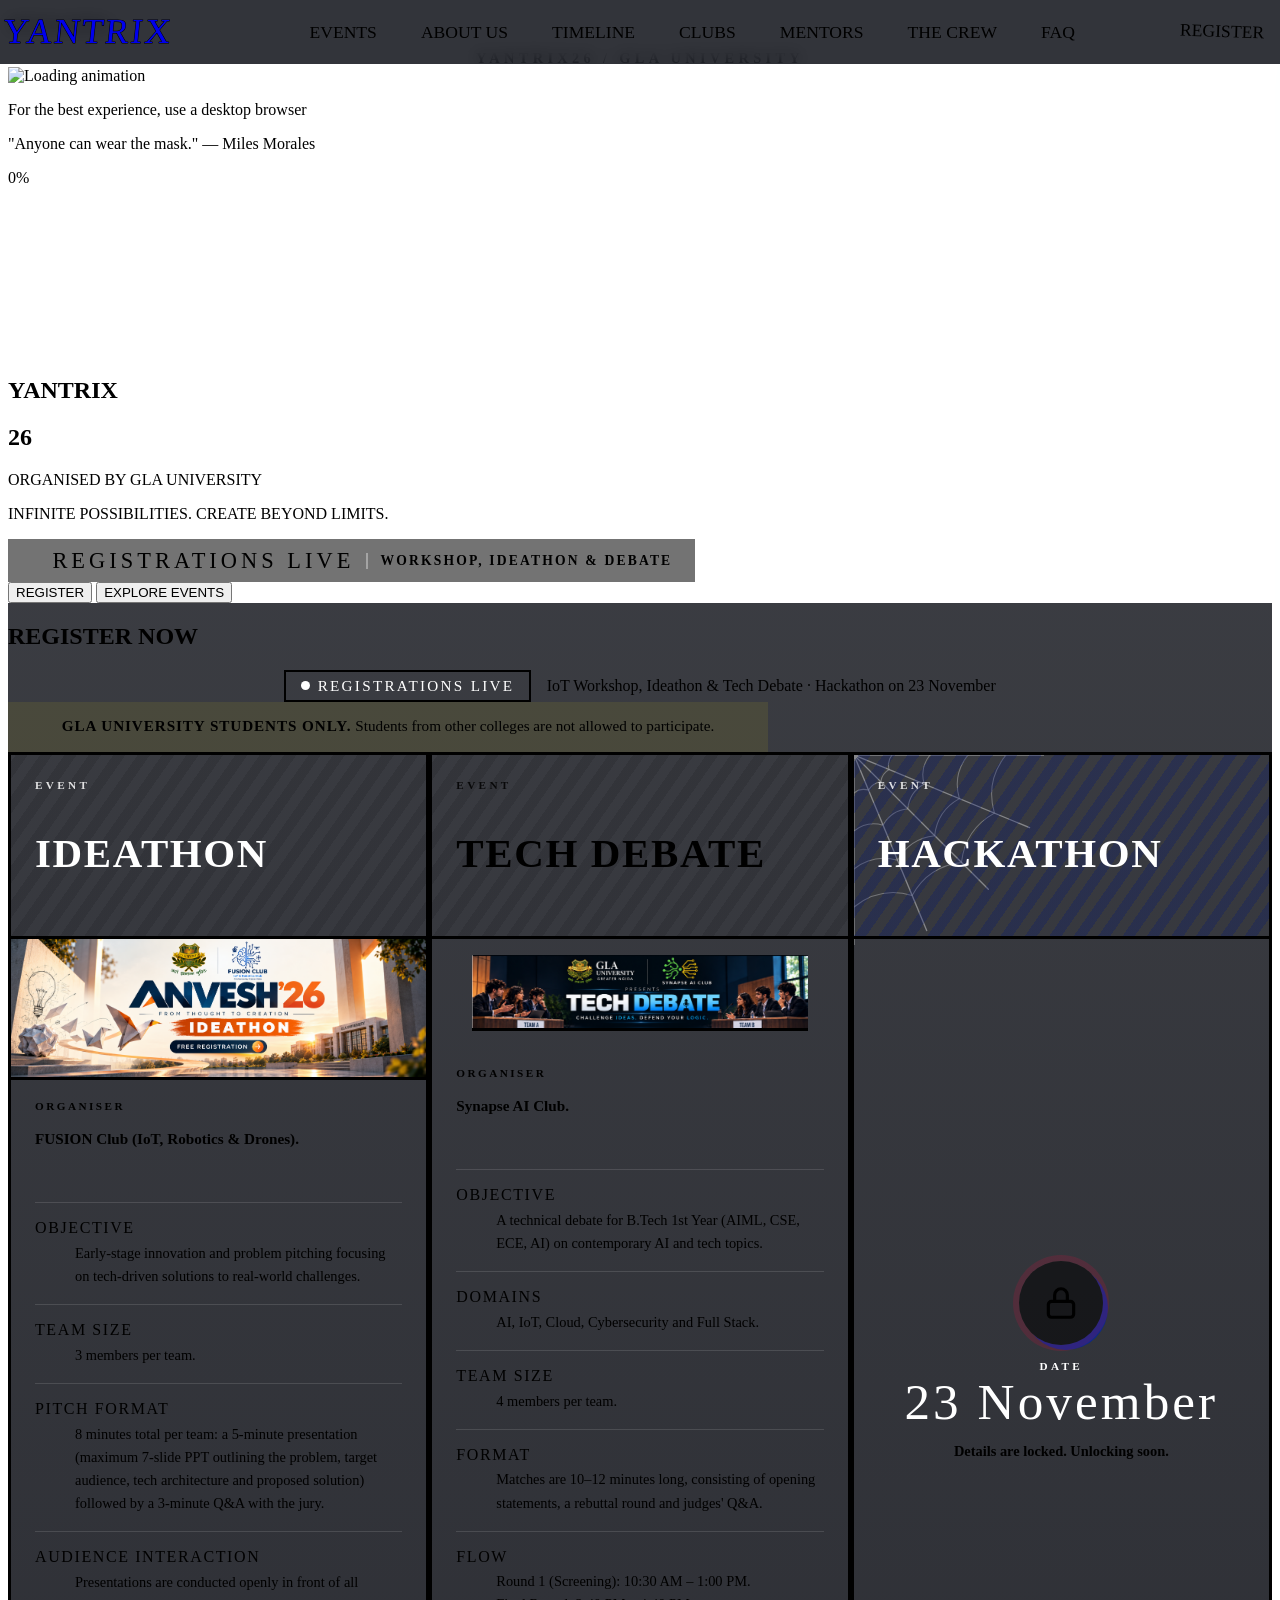
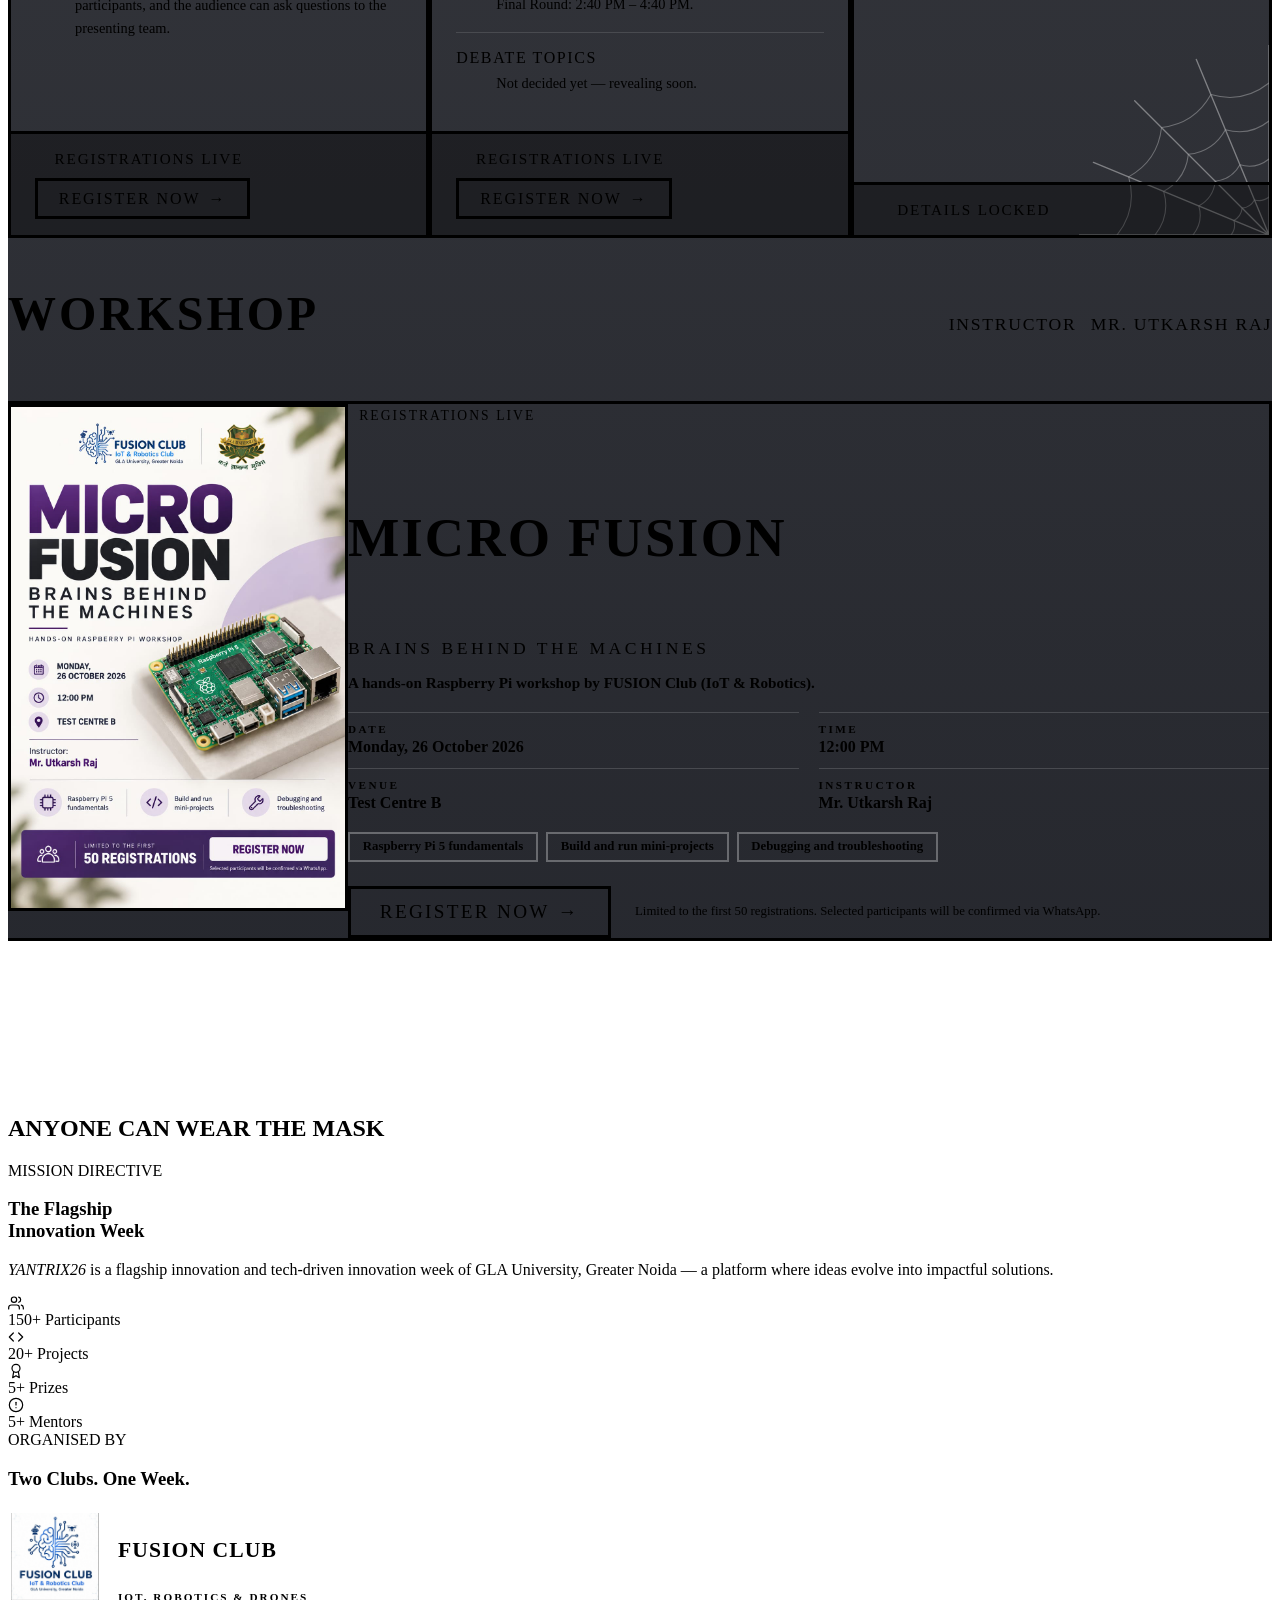
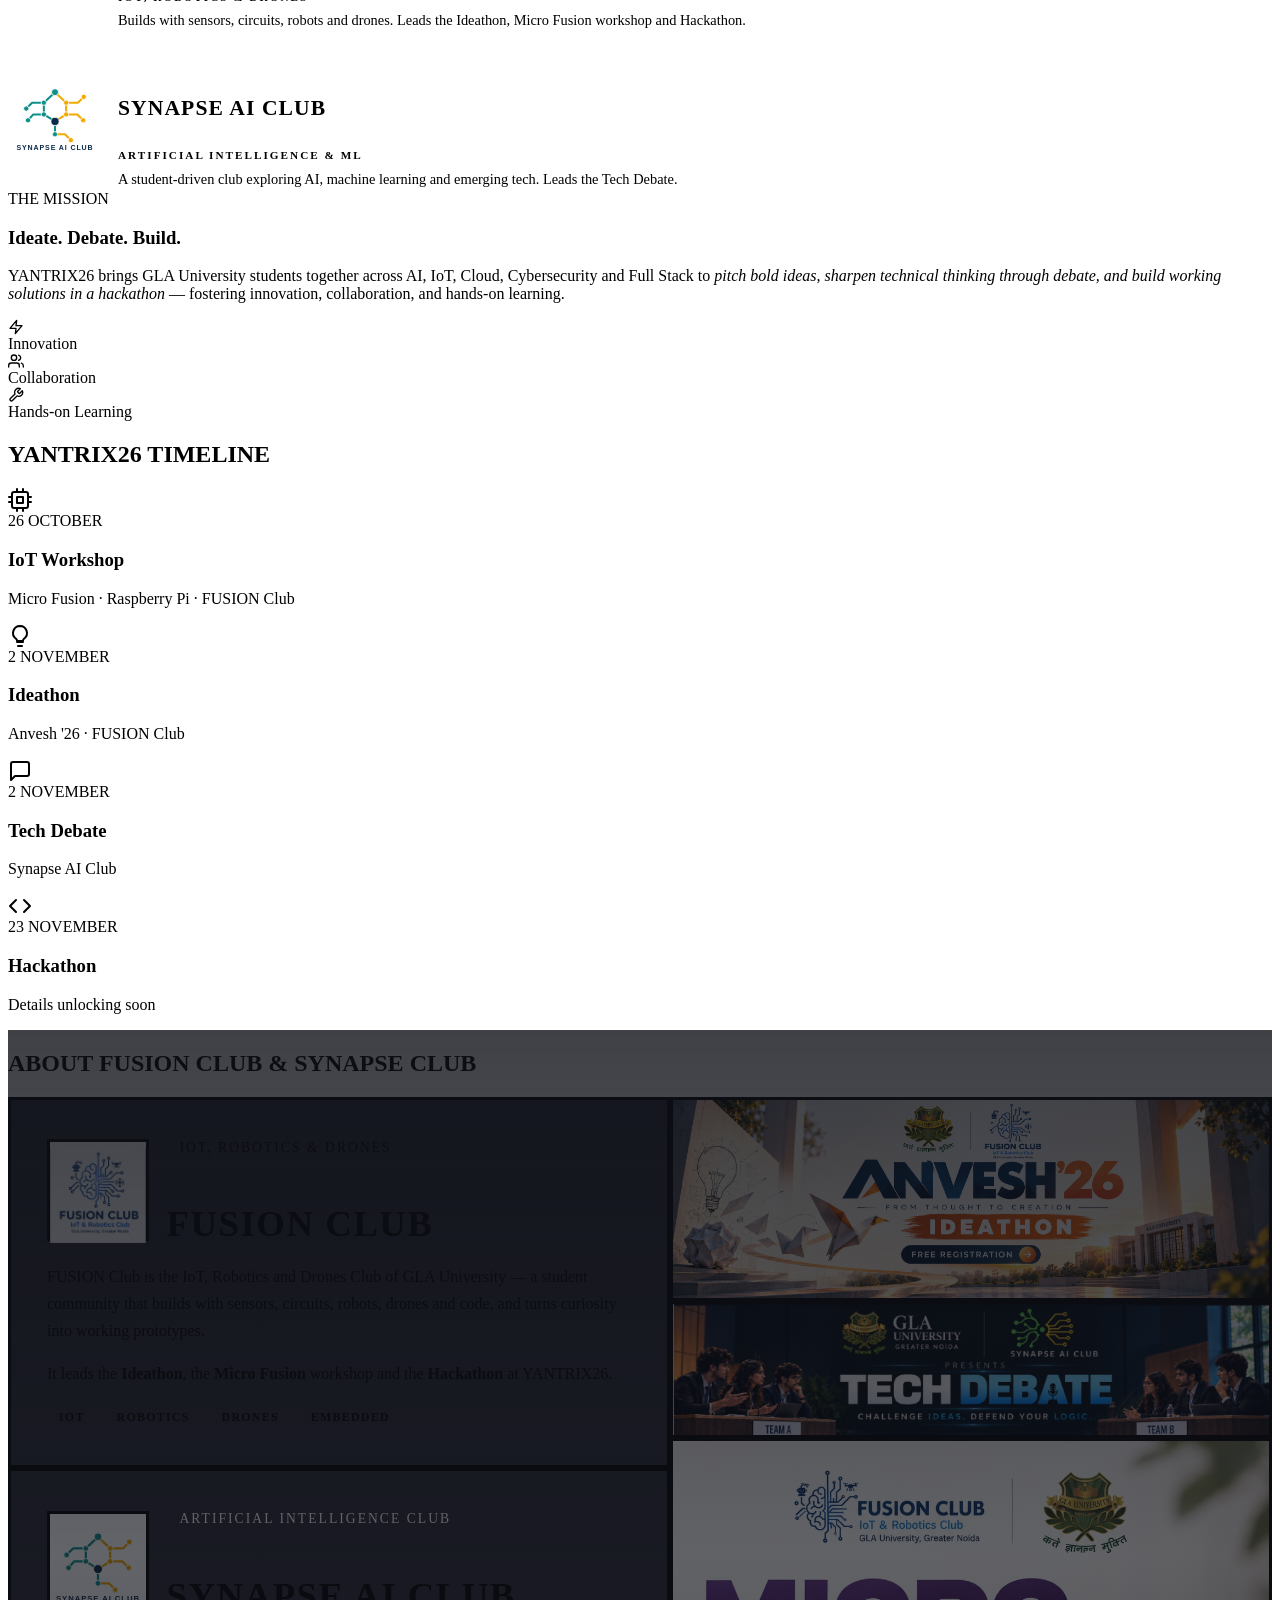
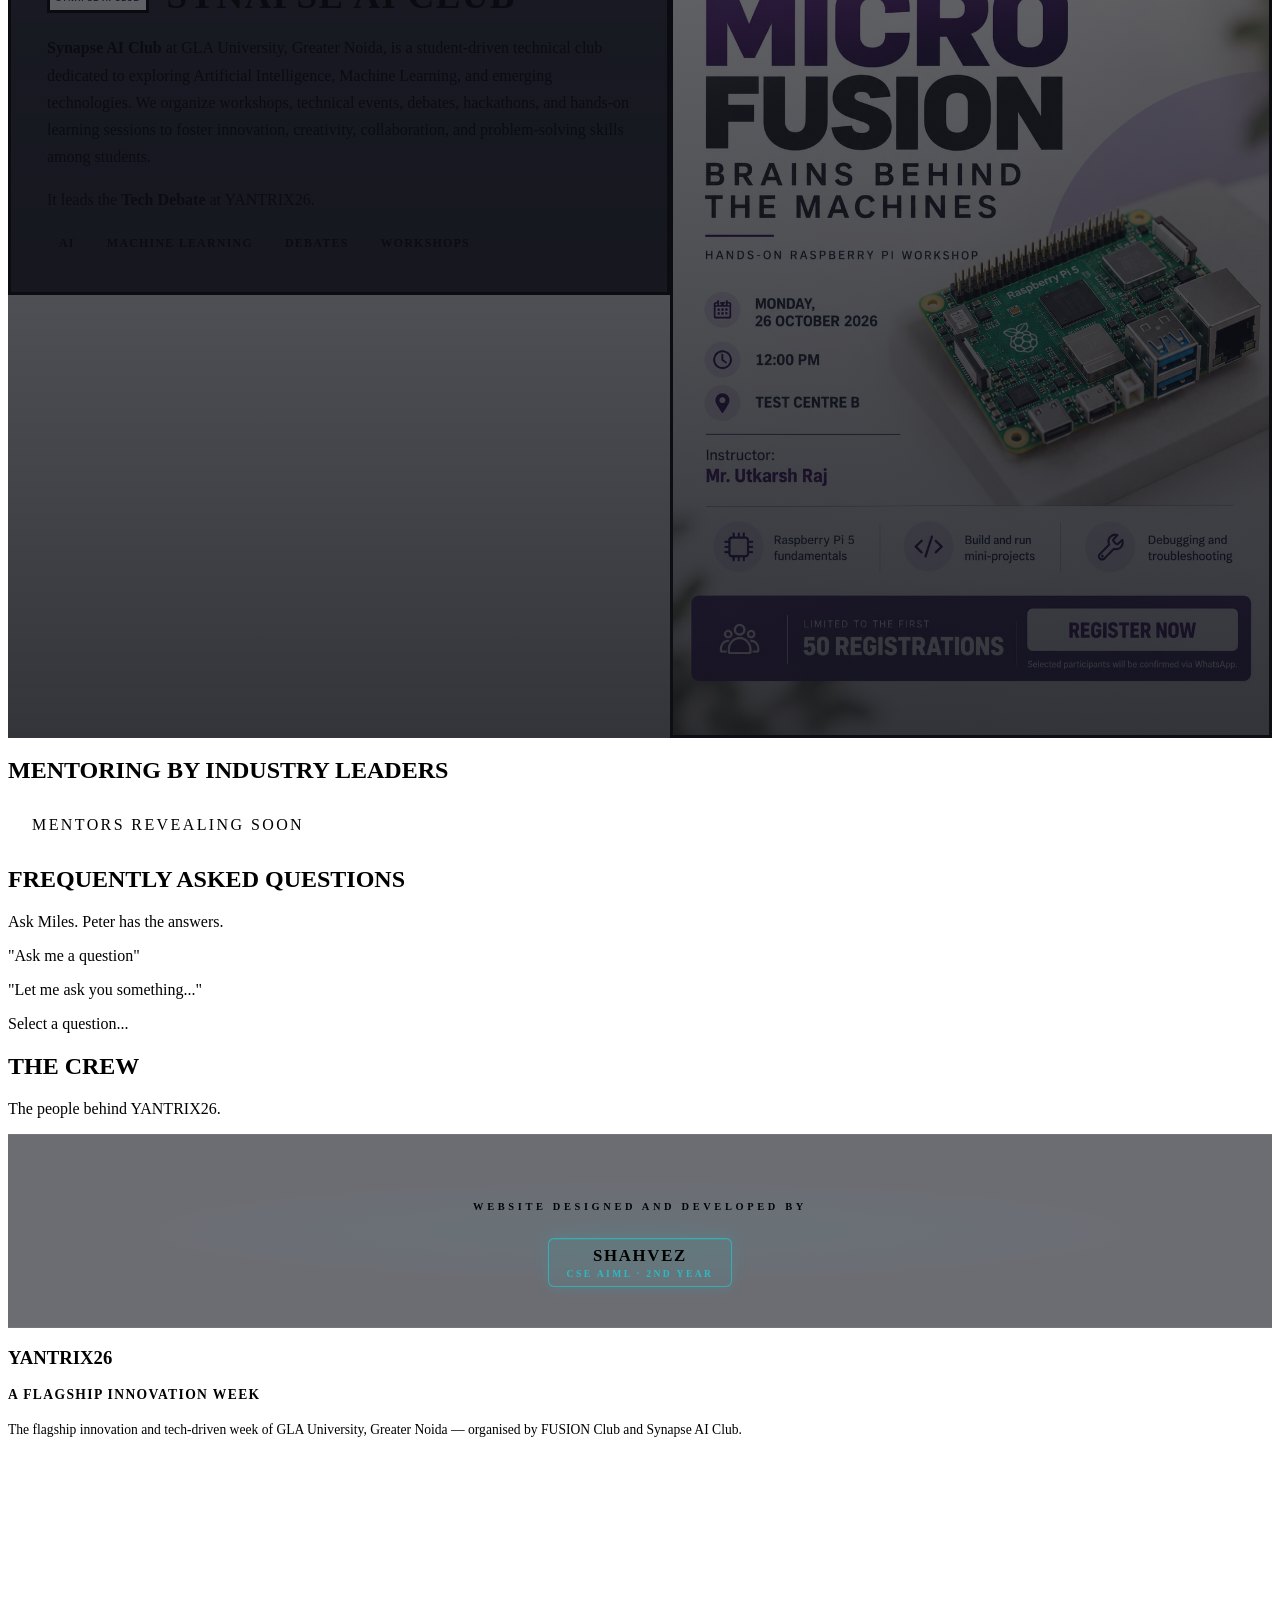
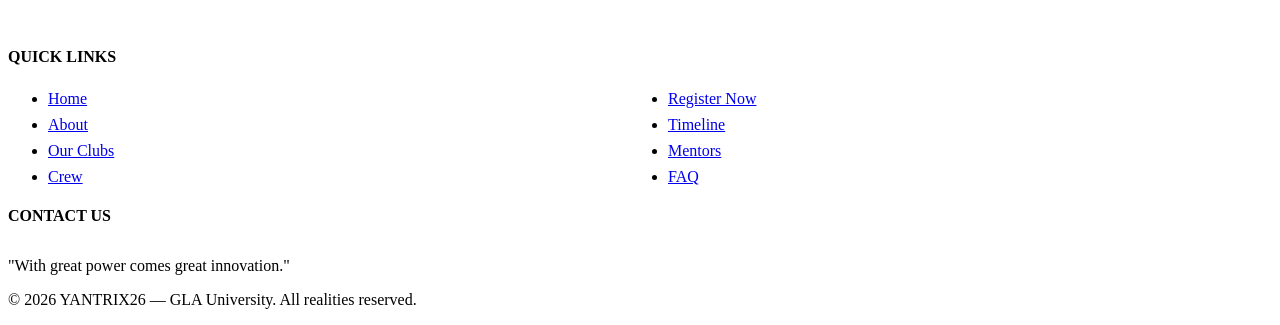
==== index.html @ be10bc06 "Move Register Now section above About and reorder nav links" ====
<!DOCTYPE html>
<html lang="en" class="bg-background">

<head>
  <meta charset="UTF-8" />
  <meta name="viewport" content="width=device-width, initial-scale=1.0" />
  <meta name="theme-color" content="#0f1118" />
  <title>YANTRIX26 | Flagship Innovation Week at GLA University</title>
  <link rel="icon" href="assets/Logo/yantrix26-logo.svg" type="image/svg+xml" />
  <link rel="alternate icon" href="./favicon.ico" type="image/x-icon" />
  <meta name="description"
    content="YANTRIX26 is the flagship innovation and tech-driven week of GLA University, Greater Noida, featuring the IoT Workshop, Ideathon, Tech Debate and Hackathon. Open to GLA University students. Organised by FUSION Club and Synapse AI Club." />
  <meta name="keywords"
    content="YANTRIX26, YANTRIX, GLA University, Greater Noida, Ideathon, Tech Debate, Hackathon, Micro Fusion Workshop, FUSION Club, Synapse AI Club" />
  <meta name="author" content="FUSION Club and Synapse AI Club, GLA University" />

  <meta property="og:title" content="YANTRIX26 | Flagship Innovation Week at GLA University" />
  <meta property="og:description"
    content="IoT Workshop, Ideathon, Tech Debate and Hackathon. Organised by GLA University, Greater Noida. Registrations are live." />
  <meta property="og:type" content="website" />
  <meta name="twitter:card" content="summary" />
  <meta name="twitter:title" content="YANTRIX26 | GLA University" />
  <meta name="twitter:description"
    content="Ideathon, Tech Debate, Micro Fusion workshop and Hackathon. Organised by GLA University, Greater Noida." />

  <link rel="preconnect" href="https://fonts.googleapis.com" />
  <link rel="preconnect" href="https://fonts.gstatic.com" crossorigin />
  <link
    href="https://fonts.googleapis.com/css2?family=Anton&family=Bangers&family=Montserrat:ital,wght@0,400;0,600;0,800;1,400;1,800&display=swap"
    rel="stylesheet" />

  <link rel="stylesheet" href="css/base.css" />
  <link rel="stylesheet" href="css/nav.css" />
  <link rel="stylesheet" href="css/hero.css" />
  <link rel="stylesheet" href="css/about.css" />
  <link rel="stylesheet" href="css/timeline.css" />
  <link rel="stylesheet" href="css/synapse.css" />
  <link rel="stylesheet" href="css/events.css" />
  <link rel="stylesheet" href="css/team.css" />
  <link rel="stylesheet" href="css/sponsorship.css" />
  <link rel="stylesheet" href="css/faq.css" />
  <link rel="stylesheet" href="css/footer.css" />
  <link rel="stylesheet" href="css/loading.css" />
  <link rel="stylesheet" href="css/techweek.css" />

  <link rel="stylesheet" href="https://cdn.jsdelivr.net/npm/swiper@11/swiper-bundle.min.css" />
  <script src="https://cdn.jsdelivr.net/npm/gsap@3.12.7/dist/gsap.min.js"></script>
  <script src="https://cdn.jsdelivr.net/npm/gsap@3.12.7/dist/ScrollTrigger.min.js"></script>
  <script src="https://cdn.jsdelivr.net/npm/lenis@1.1.18/dist/lenis.min.js"></script>
  <script src="https://cdn.jsdelivr.net/npm/swiper@11/swiper-bundle.min.js"></script>
</head>

<body>

  <!-- LOADING SCREEN — Spider-Man frame animation synced to load % -->
  <div id="loading-screen" class="loading-screen">
    <p class="loading__title">INITIALIZING<span class="loading__dots">...</span></p>
    <p class="loading__brand">YANTRIX26 <span aria-hidden="true">/</span> GLA UNIVERSITY</p>
    <div class="loading__frame-wrapper">
      <img id="loading-frame" class="loading__frame" src="assets/page_loading/frame_00_delay-0.033s.webp"
        alt="Loading animation" />
    </div>
    <div class="loading__bottom">
      <p class="loading__tip">For the best experience, use a desktop browser</p>
      <p class="loading__quote">"Anyone can wear the mask." — Miles Morales</p>
      <div class="loading__progress-track">
        <div class="loading__progress-bar" id="loading-bar"></div>
      </div>
      <p class="loading__percent" id="loading-percent">0%</p>
    </div>
  </div>

  <div class="halftone-overlay" aria-hidden="true"></div>

  <!-- Navigation Bar -->
  <nav class="comic-nav">
    <div class="nav__container">
      <a href="#hero" class="nav__logo" aria-label="YANTRIX26 Home">
        <span class="nav__wordmark" aria-hidden="true"><span class="nav__wordmark-main">YANTRIX</span></span>
      </a>
      <ul class="nav__links">
<li><a href="#events" class="nav__link">Events</a></li>
          <li><a href="#about" class="nav__link">About Us</a></li>
          <li><a href="#timeline" class="nav__link">Timeline</a></li>
        <li><a href="#synapse" class="nav__link">Clubs</a></li>
        <li><a href="#mentors" class="nav__link">Mentors</a></li>
        <li><a href="#team" class="nav__link">The Crew</a></li>
        <li><a href="#faq" class="nav__link">FAQ</a></li>
      </ul>
      <a href="#events" class="btn btn--nav text-yellow">REGISTER</a>
      <button class="nav__hamburger" id="nav-hamburger" aria-label="Toggle menu" aria-expanded="false"
        aria-controls="nav-drawer">
        <span></span>
        <span></span>
        <span></span>
      </button>
    </div>
  </nav>

  <div class="nav__drawer" id="nav-drawer" role="dialog" aria-label="Navigation menu">
<a href="#events" class="nav__drawer-link">Events</a>
      <a href="#about" class="nav__drawer-link">About Us</a>
      <a href="#timeline" class="nav__drawer-link">Timeline</a>
    <a href="#synapse" class="nav__drawer-link">Clubs</a>
    <a href="#mentors" class="nav__drawer-link">Mentors</a>
    <a href="#team" class="nav__drawer-link">The Crew</a>
    <a href="#faq" class="nav__drawer-link">FAQ</a>
    <a href="#events" class="btn btn--nav text-yellow">REGISTER</a>
  </div>
  <div class="nav__overlay" id="nav-overlay" aria-hidden="true"></div>

  <main id="main-content">

    <!-- SECTION 1 — HERO -->
    <section id="hero" class="section section--hero" aria-label="Hero">
      <video autoplay muted loop playsinline class="hero__video-bg" aria-hidden="true">
        <source src="assets/home_page_vid.mp4" type="video/mp4">
      </video>

      <div class="comic-frame top-left"></div>
      <div class="comic-frame top-right"></div>
      <div class="comic-frame bottom-left"></div>
      <div class="comic-frame bottom-right"></div>

      <div class="hero__content">
        <div class="title-wrapper">
          <h1 class="hero__title glitch" data-text="YANTRIX" aria-label="YANTRIX26">YANTRIX</h1>
          <h2 class="hero__title-sub glitch-cyan" data-text="26" aria-hidden="true">26</h2>
        </div>

        <div class="hero__badge">
          <p>ORGANISED BY GLA UNIVERSITY</p>
        </div>

        <p class="hero__subtitle">INFINITE POSSIBILITIES. CREATE BEYOND LIMITS.</p>

        <div class="hero__reveal" aria-label="Registrations are live for the Ideathon, Tech Debate and workshop">
          <span class="hero__reveal-dot" aria-hidden="true"></span>
          <span class="hero__reveal-text">REGISTRATIONS LIVE</span>
          <span class="hero__reveal-sub">Workshop, Ideathon &amp; Debate</span>
        </div>

        <div class="hero__buttons">
          <button id="cta-launch" class="btn btn--comic" type="button">
            <span class="btn__text">REGISTER</span>
            <span class="btn__shadow" aria-hidden="true"></span>
          </button>
          <button id="cta-events" class="btn btn--comic btn--comic-cyan" type="button">
            <span class="btn__text">EXPLORE EVENTS</span>
            <span class="btn__shadow" aria-hidden="true"></span>
          </button>
        </div>
      </div>
      <div id="portal-flash" class="portal-flash" aria-hidden="true"></div>
    </section>

    <!-- SECTION 5 — REGISTER NOW -->
    <section id="events" class="section section--events" aria-label="Register now">
      <div class="container relative z-10">
        <h2 class="section__heading comic-heading">REGISTER NOW</h2>
        <p class="section__sub section__sub--live"><span class="live-pill"><i aria-hidden="true"></i>Registrations live</span>
          IoT Workshop, Ideathon &amp; Tech Debate &middot; Hackathon on 23 November</p>

        <p class="events__eligibility" role="note">
          <strong>GLA University students only.</strong> Students from other colleges are not allowed to participate.
        </p>

        <div class="events__grid">

          <!-- IDEATHON -->
          <article class="event-card event-card--red" id="event-ideathon" aria-labelledby="ideathon-title">
            <header class="event-card__head">
              <span class="event-card__kicker">EVENT</span>
              <h3 class="event-card__title" id="ideathon-title">Ideathon</h3>
            </header>
            <a class="event-card__banner" href="https://unstop.com/o/q9eIzbA?lb=NBrXV5qW&amp;utm_medium=Share&amp;utm_source=competitions&amp;utm_campaign=Avirasac80383"
              target="_blank" rel="noopener noreferrer" aria-label="Register for the Ideathon on Unstop (opens in a new tab)">
              <img src="assets/events/anvesh-ideathon-banner.png"
                alt="Anvesh '26 Ideathon - From Thought to Creation. Free registration."
                width="2171" height="724" loading="lazy" />
            </a>
            <div class="event-card__clubs">
              <span class="event-card__label">Organiser</span>
              <p>FUSION Club (IoT, Robotics &amp; Drones).</p>
            </div>
            <dl class="event-card__details">
              <div>
                <dt>Objective</dt>
                <dd>Early-stage innovation and problem pitching focusing on tech-driven solutions to real-world
                  challenges.</dd>
              </div>
              <div>
                <dt>Team Size</dt>
                <dd>3 members per team.</dd>
              </div>
              <div>
                <dt>Pitch Format</dt>
                <dd>8 minutes total per team: a 5-minute presentation (maximum 7-slide PPT outlining the problem,
                  target audience, tech architecture and proposed solution) followed by a 3-minute Q&amp;A with the
                  jury.</dd>
              </div>
              <div>
                <dt>Audience Interaction</dt>
                <dd>Presentations are conducted openly in front of all participants, and the audience can ask
                  questions to the presenting team.</dd>
              </div>
            </dl>
            <div class="event-card__status event-card__status--live">
              <p class="event-card__live"><span aria-hidden="true"></span>Registrations live</p>
              <a class="live-btn" href="https://unstop.com/o/q9eIzbA?lb=NBrXV5qW&amp;utm_medium=Share&amp;utm_source=competitions&amp;utm_campaign=Avirasac80383"
                target="_blank" rel="noopener noreferrer">Register now<span class="sr-only"> for the Ideathon (opens in a new tab)</span></a>
            </div>
          </article>

          <!-- TECH DEBATE -->
          <article class="event-card event-card--cyan" id="event-debate" aria-labelledby="debate-title">
            <header class="event-card__head">
              <span class="event-card__kicker">EVENT</span>
              <h3 class="event-card__title" id="debate-title">Tech Debate</h3>
            </header>
            <figure class="event-card__banner">
              <img src="assets/events/tech-debate-banner.png"
                alt="Tech Debate - GLA University and Synapse AI Club present Tech Debate. Challenge ideas. Defend your logic."
                width="800" height="175" loading="lazy" />
            </figure>
            <div class="event-card__clubs">
              <span class="event-card__label">Organiser</span>
              <p>Synapse AI Club.</p>
            </div>
            <dl class="event-card__details">
              <div>
                <dt>Objective</dt>
                <dd>A technical debate for B.Tech 1st Year (AIML, CSE, ECE, AI) on contemporary AI and tech topics.
                </dd>
              </div>
              <div>
                <dt>Domains</dt>
                <dd>AI, IoT, Cloud, Cybersecurity and Full Stack.</dd>
              </div>
              <div>
                <dt>Team Size</dt>
                <dd>4 members per team.</dd>
              </div>
              <div>
                <dt>Format</dt>
                <dd>Matches are 10&ndash;12 minutes long, consisting of opening statements, a rebuttal round and
                  judges&apos; Q&amp;A.</dd>
              </div>
              <div>
                <dt>Flow</dt>
                <dd>Round 1 (Screening): 10:30 AM &ndash; 1:00 PM.<br>Final Round: 2:40 PM &ndash; 4:40 PM.</dd>
              </div>
              <div>
                <dt>Debate Topics</dt>
                <dd>Not decided yet &mdash; revealing soon.</dd>
              </div>
            </dl>
            <div class="event-card__status event-card__status--live">
              <p class="event-card__live"><span aria-hidden="true"></span>Registrations live</p>
              <a class="live-btn" href="https://docs.google.com/forms/d/e/1FAIpQLScYqRDUQDGexgE9PbyR0ydAg2oSVjIO_0TfrU9sff_9tsLsTA/viewform?usp=publish-editor"
                target="_blank" rel="noopener noreferrer">Register now<span class="sr-only"> for the Tech Debate (opens in a new tab)</span></a>
            </div>
          </article>

          <!-- HACKATHON (details locked) -->
          <article class="event-card event-card--web event-card--locked" id="event-hackathon"
            aria-labelledby="hackathon-title">
            <span class="event-card__web event-card__web--tl" aria-hidden="true"></span>
            <span class="event-card__web event-card__web--br" aria-hidden="true"></span>
            <header class="event-card__head">
              <span class="event-card__kicker">EVENT</span>
              <h3 class="event-card__title" id="hackathon-title">Hackathon</h3>
            </header>
            <div class="event-card__locked">
              <span class="event-card__lock" aria-hidden="true">
                <svg viewBox="0 0 24 24" fill="none" stroke="currentColor" stroke-width="2" stroke-linecap="round"
                  stroke-linejoin="round">
                  <rect x="4" y="11" width="16" height="10" rx="2" />
                  <path d="M8 11V7a4 4 0 0 1 8 0v4" />
                </svg>
              </span>
              <p class="event-card__date"><span>Date</span>23 November</p>
              <p class="event-card__locked-note">Details are locked. Unlocking soon.</p>
            </div>
            <p class="event-card__status"><span aria-hidden="true"></span>Details locked</p>
          </article>

        </div>

        <!-- WORKSHOPS -->
        <div class="workshops" aria-labelledby="workshops-title">
          <div class="workshops__head">
            <h3 class="workshops__title" id="workshops-title">Workshop</h3>
            <p class="workshops__speaker"><span>Instructor</span> Mr. Utkarsh Raj</p>
          </div>
          <article class="workshop-feature" id="event-workshop" aria-label="Micro Fusion workshop">
            <a class="workshop-feature__poster" href="https://forms.gle/wdVzFPLkJidxu8dv6" target="_blank"
              rel="noopener noreferrer" aria-label="Register for the Micro Fusion workshop (opens in a new tab)">
              <img src="assets/events/micro-fusion-workshop.jpeg"
                alt="Micro Fusion workshop poster - Brains Behind The Machines. Hands-on Raspberry Pi workshop, Monday 26 October 2026, 12:00 PM, Test Centre B."
                width="1024" height="1536" loading="lazy" />
            </a>
            <div class="workshop-feature__body">
              <span class="workshop-card__kicker">Registrations live</span>
              <h4 class="workshop-feature__title">Micro Fusion</h4>
              <p class="workshop-feature__tag">Brains Behind The Machines</p>
              <p class="workshop-card__clubs">A hands-on Raspberry Pi workshop by FUSION Club (IoT &amp; Robotics).</p>
              <dl class="workshop-feature__facts">
                <div><dt>Date</dt><dd>Monday, 26 October 2026</dd></div>
                <div><dt>Time</dt><dd>12:00 PM</dd></div>
                <div><dt>Venue</dt><dd>Test Centre B</dd></div>
                <div><dt>Instructor</dt><dd>Mr. Utkarsh Raj</dd></div>
              </dl>
              <ul class="workshop-feature__learn" aria-label="What you will learn">
                <li>Raspberry Pi 5 fundamentals</li>
                <li>Build and run mini-projects</li>
                <li>Debugging and troubleshooting</li>
              </ul>
              <div class="workshop-feature__cta">
                <a class="live-btn live-btn--lg" href="https://forms.gle/wdVzFPLkJidxu8dv6" target="_blank"
                  rel="noopener noreferrer">Register now<span class="sr-only"> for the Micro Fusion workshop (opens in a new tab)</span></a>
                <p class="workshop-feature__note">Limited to the first 50 registrations. Selected participants will be
                  confirmed via WhatsApp.</p>
              </div>
            </div>
          </article>
        </div>
      </div>
    </section>

    <!-- SECTION 2 ��� ABOUT / BRIEFING -->
    <section id="about" class="section section--about" aria-label="About YANTRIX26">

      <canvas id="about-cinematic-canvas" aria-hidden="true"></canvas>

      <div class="about__sticky-content">
        <div class="container relative z-10">
          <h2 class="section__heading comic-heading">ANYONE CAN WEAR THE MASK</h2>

          <div class="about__grid">

            <!-- PANEL 1 — Flagship intro -->
            <article class="about-panel about-panel--lead" aria-label="What is YANTRIX26">
              <div class="about-panel__accent-line" aria-hidden="true"></div>
              <span class="about-panel__tag">MISSION DIRECTIVE</span>
              <h3 class="about-panel__title">The Flagship<br>Innovation Week</h3>
              <p class="about-panel__body">
                <em class="about-em">YANTRIX26</em> is a flagship innovation and tech-driven innovation week of GLA
                University, Greater Noida &mdash; a platform where ideas evolve into impactful solutions.
              </p>
              <div class="about-metrics">
                <div class="about-metric about-metric--cyan">
                  <span class="about-metric__icon" aria-hidden="true">
                    <svg viewBox="0 0 24 24" fill="none" stroke="currentColor" stroke-width="1.8" stroke-linecap="round"
                      stroke-linejoin="round">
                      <path d="M17 21v-2a4 4 0 0 0-4-4H5a4 4 0 0 0-4 4v2" />
                      <circle cx="9" cy="7" r="4" />
                      <path d="M23 21v-2a4 4 0 0 0-3-3.87" />
                      <path d="M16 3.13a4 4 0 0 1 0 7.75" />
                    </svg>
                  </span>
                  <div class="about-metric__body">
                    <span class="about-metric__value" data-count="150" data-suffix="+">150+</span>
                    <span class="about-metric__lbl">Participants</span>
                  </div>
                </div>
                <div class="about-metric about-metric--magenta">
                  <span class="about-metric__icon" aria-hidden="true">
                    <svg viewBox="0 0 24 24" fill="none" stroke="currentColor" stroke-width="1.8" stroke-linecap="round"
                      stroke-linejoin="round">
                      <polyline points="16 18 22 12 16 6" />
                      <polyline points="8 6 2 12 8 18" />
                    </svg>
                  </span>
                  <div class="about-metric__body">
                    <span class="about-metric__value" data-count="20" data-suffix="+">20+</span>
                    <span class="about-metric__lbl">Projects</span>
                  </div>
                </div>
                <div class="about-metric about-metric--cyan">
                  <span class="about-metric__icon" aria-hidden="true">
                    <svg viewBox="0 0 24 24" fill="none" stroke="currentColor" stroke-width="1.8" stroke-linecap="round"
                      stroke-linejoin="round">
                      <circle cx="12" cy="8" r="6" />
                      <path d="M15.477 12.89 17 22l-5-3-5 3 1.523-9.11" />
                    </svg>
                  </span>
                  <div class="about-metric__body">
                    <span class="about-metric__value" data-count="5" data-suffix="+">5+</span>
                    <span class="about-metric__lbl">Prizes</span>
                  </div>
                </div>
                <div class="about-metric about-metric--magenta">
                  <span class="about-metric__icon" aria-hidden="true">
                    <svg viewBox="0 0 24 24" fill="none" stroke="currentColor" stroke-width="1.8" stroke-linecap="round"
                      stroke-linejoin="round">
                      <circle cx="12" cy="12" r="10" />
                      <line x1="12" y1="8" x2="12" y2="12" />
                      <line x1="12" y1="16" x2="12.01" y2="16" />
                    </svg>
                  </span>
                  <div class="about-metric__body">
                    <span class="about-metric__value" data-count="5" data-suffix="+">5+</span>
                    <span class="about-metric__lbl">Mentors</span>
                  </div>
                </div>
              </div>
            </article>

            <!-- PANEL 2 — Organiser + logo slot -->
            <article class="about-panel about-panel--orgs" aria-label="Organising club">
              <div class="about-panel__accent-line" aria-hidden="true"></div>
              <span class="about-panel__tag">ORGANISED BY</span>
              <h3 class="about-panel__title">Two Clubs. One Week.</h3>
              <ul class="about-orgs">
                <li class="about-org">
                  <span class="about-logo-slot about-logo-slot--sm">
                    <img src="assets/events/fusion-club-logo.jpeg" alt="FUSION Club logo"
                      class="about-logo-slot__img" width="807" height="798" />
                  </span>
                  <div class="about-org__text">
                    <h4 class="about-org__name">FUSION Club</h4>
                    <p class="about-org__role">IoT, Robotics &amp; Drones</p>
                    <p class="about-org__desc">Builds with sensors, circuits, robots and drones. Leads the Ideathon,
                      Micro Fusion workshop and Hackathon.</p>
                  </div>
                </li>
                <li class="about-org about-org--ai">
                  <span class="about-logo-slot about-logo-slot--sm">
                    <img src="assets/events/synapse-club-logo.svg" alt="Synapse AI Club logo"
                      class="about-logo-slot__img" width="300" height="260" />
                  </span>
                  <div class="about-org__text">
                    <h4 class="about-org__name">Synapse AI Club</h4>
                    <p class="about-org__role">Artificial Intelligence &amp; ML</p>
                    <p class="about-org__desc">A student-driven club exploring AI, machine learning and emerging tech.
                      Leads the Tech Debate.</p>
                  </div>
                </li>
              </ul>
            </article>

            <!-- PANEL 3 — Mission -->
            <article class="about-panel about-panel--mission" aria-label="Event mission">
              <div class="about-panel__accent-line" aria-hidden="true"></div>
              <span class="about-panel__tag">THE MISSION</span>
              <div class="about-panel--mission__inner">
                <h3 class="about-panel__title">Ideate. Debate. Build.</h3>
                <p class="about-panel__body">
                  YANTRIX26 brings GLA University students together across AI, IoT, Cloud, Cybersecurity and Full Stack
                  to <em class="about-em">pitch bold ideas, sharpen technical thinking through debate, and build
                    working solutions in a hackathon</em> &mdash; fostering innovation, collaboration, and hands-on
                  learning.
                </p>
              </div>
              <div class="about-pillars">
                <div class="about-pillar">
                  <span class="about-pillar__icon" aria-hidden="true">
                    <svg viewBox="0 0 24 24" fill="none" stroke="currentColor" stroke-width="2" stroke-linecap="round"
                      stroke-linejoin="round">
                      <polygon points="13 2 3 14 12 14 11 22 21 10 12 10 13 2" />
                    </svg>
                  </span>
                  <span class="about-pillar__label">Innovation</span>
                </div>
                <div class="about-pillar">
                  <span class="about-pillar__icon" aria-hidden="true">
                    <svg viewBox="0 0 24 24" fill="none" stroke="currentColor" stroke-width="2" stroke-linecap="round"
                      stroke-linejoin="round">
                      <path d="M17 21v-2a4 4 0 0 0-4-4H5a4 4 0 0 0-4 4v2" />
                      <circle cx="9" cy="7" r="4" />
                      <path d="M23 21v-2a4 4 0 0 0-3-3.87" />
                      <path d="M16 3.13a4 4 0 0 1 0 7.75" />
                    </svg>
                  </span>
                  <span class="about-pillar__label">Collaboration</span>
                </div>
                <div class="about-pillar">
                  <span class="about-pillar__icon" aria-hidden="true">
                    <svg viewBox="0 0 24 24" fill="none" stroke="currentColor" stroke-width="2" stroke-linecap="round"
                      stroke-linejoin="round">
                      <path
                        d="M14.7 6.3a1 1 0 0 0 0 1.4l1.6 1.6a1 1 0 0 0 1.4 0l3.77-3.77a6 6 0 0 1-7.94 7.94l-6.91 6.91a2.12 2.12 0 0 1-3-3l6.91-6.91a6 6 0 0 1 7.94-7.94l-3.76 3.76z" />
                    </svg>
                  </span>
                  <span class="about-pillar__label">Hands-on Learning</span>
                </div>
              </div>
            </article>

          </div>
        </div>
      </div>

    </section>

    <!-- SECTION 3 — TIMELINE -->
    <section id="timeline" class="section section--timeline" aria-label="Event Timeline">
      <div class="container min-h-screen">
        <h2 class="section__heading comic-heading">YANTRIX26 TIMELINE</h2>
        <div class="timeline__track">

          <div class="timeline__web-glow" aria-hidden="true"></div>
          <div class="timeline__web-line" aria-hidden="true"></div>

          <div class="timeline__spider" aria-hidden="true">
            <div class="timeline__spider-legs"></div>
          </div>

          <div class="timeline__event">
            <div class="event__content">
              <span class="event__icon" aria-hidden="true">
                <svg viewBox="0 0 24 24" fill="none" stroke="currentColor" stroke-width="2" stroke-linecap="round"
                  stroke-linejoin="round"><rect x="4" y="4" width="16" height="16" rx="2" /><rect x="9" y="9" width="6" height="6" /><path d="M9 1v3M15 1v3M9 20v3M15 20v3M20 9h3M20 14h3M1 9h3M1 14h3" /></svg>
              </span>
              <span class="event__time text-cyan">26 OCTOBER</span>
              <h3 class="event__title">IoT Workshop</h3>
              <p class="event__meta">Micro Fusion &middot; Raspberry Pi &middot; FUSION Club</p>
            </div>
          </div>

          <div class="timeline__event">
            <div class="event__content">
              <span class="event__icon" aria-hidden="true">
                <svg viewBox="0 0 24 24" fill="none" stroke="currentColor" stroke-width="2" stroke-linecap="round"
                  stroke-linejoin="round"><path d="M9 18h6M10 22h4M12 2a7 7 0 0 0-4 12.7c.6.5 1 1.2 1 2V17h6v-.3c0-.8.4-1.5 1-2A7 7 0 0 0 12 2z" /></svg>
              </span>
              <span class="event__time text-magenta">2 NOVEMBER</span>
              <h3 class="event__title">Ideathon</h3>
              <p class="event__meta">Anvesh &apos;26 &middot; FUSION Club</p>
            </div>
          </div>

          <div class="timeline__event">
            <div class="event__content">
              <span class="event__icon" aria-hidden="true">
                <svg viewBox="0 0 24 24" fill="none" stroke="currentColor" stroke-width="2" stroke-linecap="round"
                  stroke-linejoin="round"><path d="M21 15a2 2 0 0 1-2 2H7l-4 4V5a2 2 0 0 1 2-2h14a2 2 0 0 1 2 2z" /></svg>
              </span>
              <span class="event__time text-yellow">2 NOVEMBER</span>
              <h3 class="event__title">Tech Debate</h3>
              <p class="event__meta">Synapse AI Club</p>
            </div>
          </div>

          <div class="timeline__event">
            <div class="event__content">
              <span class="event__icon" aria-hidden="true">
                <svg viewBox="0 0 24 24" fill="none" stroke="currentColor" stroke-width="2" stroke-linecap="round"
                  stroke-linejoin="round"><polyline points="16 18 22 12 16 6" /><polyline points="8 6 2 12 8 18" /></svg>
              </span>
              <span class="event__time text-red">23 NOVEMBER</span>
              <h3 class="event__title">Hackathon</h3>
              <p class="event__meta">Details unlocking soon</p>
            </div>
          </div>

        </div>
      </div>
    </section>

    <!-- SECTION 4 — ABOUT THE CLUBS -->
    <section id="synapse" class="section section--synapse" aria-label="About FUSION Club and Synapse AI Club">
      <div class="synapse__bg-overlay"></div>
      <div class="container relative z-10">
        <h2 class="section__heading comic-heading text-yellow"
          style="text-shadow: 2px 2px 0 var(--c-magenta), -2px -2px 0 var(--c-cyan);">ABOUT FUSION CLUB &amp; SYNAPSE CLUB</h2>

        <div class="synapse__layout">
          <div class="synapse__cards">
            <article class="synapse__card synapse__card--fusion" aria-labelledby="fusion-club-title">
              <div class="synapse__card-head">
                <span class="synapse__logo">
                  <img src="assets/events/fusion-club-logo.jpeg" alt="FUSION Club logo" width="807" height="798"
                    loading="lazy" />
                </span>
                <div>
                  <span class="synapse__tag">IOT, ROBOTICS &amp; DRONES</span>
                  <h3 class="synapse__title" id="fusion-club-title">FUSION Club</h3>
                </div>
              </div>
              <p class="synapse__body">
                FUSION Club is the IoT, Robotics and Drones Club of GLA University &mdash; a student community that
                builds with sensors, circuits, robots, drones and code, and turns curiosity into working prototypes.
              </p>
              <p class="synapse__body">
                It leads the <strong>Ideathon</strong>, the <strong>Micro Fusion</strong> workshop and the
                <strong>Hackathon</strong> at YANTRIX26.
              </p>
              <ul class="synapse__chips" aria-label="FUSION Club focus areas">
                <li>IoT</li><li>Robotics</li><li>Drones</li><li>Embedded</li>
              </ul>
            </article>

            <article class="synapse__card synapse__card--ai" aria-labelledby="synapse-club-title">
              <div class="synapse__card-head">
                <span class="synapse__logo">
                  <img src="assets/events/synapse-club-logo.svg" alt="Synapse AI Club logo" width="300" height="260"
                    loading="lazy" />
                </span>
                <div>
                  <span class="synapse__tag synapse__tag--magenta">ARTIFICIAL INTELLIGENCE CLUB</span>
                  <h3 class="synapse__title" id="synapse-club-title">Synapse AI Club</h3>
                </div>
              </div>
              <p class="synapse__body">
                <strong>Synapse AI Club</strong> at GLA University, Greater Noida, is a student-driven technical club
                dedicated to exploring Artificial Intelligence, Machine Learning, and emerging technologies. We organize
                workshops, technical events, debates, hackathons, and hands-on learning sessions to foster innovation,
                creativity, collaboration, and problem-solving skills among students.
              </p>
              <p class="synapse__body">
                It leads the <strong>Tech Debate</strong> at YANTRIX26.
              </p>
              <ul class="synapse__chips synapse__chips--magenta" aria-label="Synapse AI Club focus areas">
                <li>AI</li><li>Machine Learning</li><li>Debates</li><li>Workshops</li>
              </ul>
            </article>
          </div>

          <div class="synapse__slots" aria-label="Event posters">
            <figure class="synapse__slot synapse__slot--banner">
              <img src="assets/events/anvesh-ideathon-banner.png"
                alt="Anvesh '26 Ideathon banner - From Thought to Creation, organised by FUSION Club"
                class="synapse__img" width="2171" height="724" loading="lazy" />
            </figure>
            <figure class="synapse__slot synapse__slot--debate">
              <img src="assets/events/tech-debate-banner.png"
                alt="Tech Debate banner - GLA University and Synapse AI Club present Tech Debate"
                class="synapse__img" width="800" height="175" loading="lazy" />
            </figure>
            <figure class="synapse__slot synapse__slot--poster">
              <img src="assets/events/micro-fusion-workshop.jpeg"
                alt="Micro Fusion workshop poster - Brains Behind The Machines, Raspberry Pi workshop on 26 October 2026"
                class="synapse__img" width="1024" height="1536" loading="lazy" />
            </figure>
          </div>
        </div>
      </div>
    </section>

    <!-- SECTION 6 — MENTORS -->
    <section id="mentors" class="section section--sponsorship" aria-label="Mentors">
      <div class="container">
        <h2 class="section__heading comic-heading text-cyan">MENTORING BY INDUSTRY LEADERS</h2>
        <p class="section__sub">Mentors revealing soon</p>
      </div>
    </section>

    <!-- SECTION 7 — FAQ -->
    <section id="faq" class="section section--faq" aria-label="FAQ">
      <div class="container">
        <h2 class="section__heading comic-heading text-cyan">FREQUENTLY ASKED QUESTIONS</h2>
        <p class="section__sub">Ask Miles. Peter has the answers.</p>

        <div class="faq-comic-container">
          <!-- Left Side: Peter Parker's Answer Bubble -->
          <div class="speech-bubble speech-bubble--peter">
            <div class="speech-bubble__content">
              <p id="peter-answer-text" class="peter-answer">"Ask me a question"</p>
            </div>
          </div>

          <!-- Right Side: Miles Morales's Question Bubble -->
          <div class="speech-bubble speech-bubble--miles">
            <div class="speech-bubble__content">
              <p class="speech-bubble__default" id="miles-default-text">"Let me ask you something..."</p>
              <div class="faq-custom-select" id="faq-custom-select">
                <div class="faq-custom-select-trigger" id="faq-custom-select-trigger">Select a question...</div>
                <div class="faq-custom-select-options" id="faq-custom-select-options" data-lenis-prevent="true">
                  <!-- Options injected via JS -->
                </div>
              </div>
            </div>
          </div>
        </div>
      </div>
    </section>

    <!-- SECTION 8 — THE CREW -->
    <section id="team" class="section section--team" aria-label="The Crew">
      <div class="team__web-bg" aria-hidden="true"></div>

      <div class="container">
        <h2 class="section__heading comic-heading">THE CREW</h2>
        <p class="section__sub">The people behind YANTRIX26.</p>

        <div class="team__panel active" id="team-panel">
          <div class="team__grid" id="team-grid"></div>
        </div>
      </div>
    </section>

  </main>

  <!-- ═══════════════════════════════════════════════════════════
       TEAM CREDITS SECTION
  ═══════════════════════════════════════════════════════════ -->
  <style>
    /* ── Credits Section ── */
    .credits-section {
      padding: 3.5rem 0 2.5rem;
      border-top: 1px solid rgba(255, 255, 255, 0.07);
      border-bottom: 1px solid rgba(255, 255, 255, 0.07);
      background: rgba(10, 12, 22, 0.6);
      position: relative;
      overflow: hidden;
    }

    /* Subtle glow backdrop */
    .credits-section::before {
      content: '';
      position: absolute;
      inset: 0;
      background: radial-gradient(ellipse 60% 40% at 50% 50%, rgba(0, 240, 255, 0.04) 0%, transparent 70%);
      pointer-events: none;
    }

    /* ── Label ── */
    .credits__label {
      font-family: var(--ff-body);
      font-size: 0.65rem;
      font-weight: 700;
      letter-spacing: 0.35em;
      text-transform: uppercase;
      color: var(--c-text-dim);
      text-align: center;
      margin-bottom: 1.6rem;
      display: flex;
      align-items: center;
      justify-content: center;
      gap: 16px;
    }

    .credits__label::before,
    .credits__label::after {
      content: '';
      display: block;
      width: 48px;
      height: 1px;
      background: linear-gradient(90deg, transparent, var(--c-cyan), transparent);
      opacity: 0.5;
    }

    /* ── Names Row ── */
    .credits__row {
      display: flex;
      flex-wrap: wrap;
      align-items: center;
      justify-content: center;
      gap: 0;
      row-gap: 12px;
    }

    /* ── Each name item (wrapper for name + separator) ── */
    .credits__item {
      display: flex;
      align-items: center;
    }

    /* ── Separator dot ── */
    .credits__sep {
      color: rgba(255, 255, 255, 0.25);
      font-size: 1.1rem;
      padding: 0 14px;
      line-height: 1;
      user-select: none;
    }

    /* ── Regular name link ── */
    .credits__name {
      font-family: var(--ff-body);
      font-size: clamp(0.85rem, 1.5vw, 1rem);
      font-weight: 600;
      letter-spacing: 0.08em;
      color: rgba(232, 234, 246, 0.75);
      text-decoration: none;
      cursor: pointer;
      background: none;
      border: none;
      padding: 4px 2px;
      transition: color 0.22s ease, text-shadow 0.22s ease;
      position: relative;
    }

    .credits__name::after {
      content: '';
      position: absolute;
      bottom: 0;
      left: 0;
      width: 0;
      height: 1px;
      background: var(--c-cyan);
      box-shadow: 0 0 6px var(--c-cyan);
      transition: width 0.25s ease;
    }

    .credits__name:hover {
      color: var(--c-cyan);
      text-shadow: 0 0 12px rgba(0, 240, 255, 0.4);
      text-decoration: none;
    }

    .credits__name:hover::after {
      width: 100%;
    }

    /* ── Lead card (Sudhan S) ── */
    .credits__lead {
      display: inline-flex;
      flex-direction: column;
      align-items: center;
      padding: 6px 18px 7px;
      border: 1px solid rgba(0, 240, 255, 0.45);
      border-radius: 6px;
      background: rgba(0, 240, 255, 0.05);
      box-shadow:
        0 0 16px rgba(0, 240, 255, 0.12),
        inset 0 1px 0 rgba(0, 240, 255, 0.1);
      cursor: pointer;
      text-decoration: none;
      transition: border-color 0.25s ease, box-shadow 0.25s ease, background 0.25s ease;
      position: relative;
    }

    .credits__lead:hover {
      border-color: rgba(0, 240, 255, 0.9);
      background: rgba(0, 240, 255, 0.1);
      box-shadow:
        0 0 28px rgba(0, 240, 255, 0.28),
        inset 0 1px 0 rgba(0, 240, 255, 0.15);
      text-decoration: none;
    }

    .credits__lead-name {
      font-family: var(--ff-body);
      font-size: clamp(0.9rem, 1.5vw, 1.05rem);
      font-weight: 700;
      letter-spacing: 0.1em;
      color: var(--c-cyan);
      line-height: 1.3;
    }

    .credits__lead-subtitle {
      font-family: var(--ff-body);
      font-size: 0.6rem;
      font-weight: 700;
      letter-spacing: 0.25em;
      text-transform: uppercase;
      color: rgba(0, 240, 255, 0.55);
      margin-top: 1px;
    }

    /* ── Responsive ── */
    @media (max-width: 600px) {
      .credits__label {
        font-size: 0.58rem;
        letter-spacing: 0.25em;
      }

      .credits__sep {
        padding: 0 10px;
      }
    }
  </style>

  <section class="credits-section" aria-label="Website Credits">
    <div class="container">
      <p class="credits__label">WEBSITE DESIGNED AND DEVELOPED BY</p>
      <div class="credits__row">
        <div class="credits__item">
          <div class="credits__lead">
            <span class="credits__lead-name">SHAHVEZ</span>
            <span class="credits__lead-subtitle">CSE AIML &middot; 2ND YEAR</span>
          </div>
        </div>
      </div>
    </div>
  </section>

  <!-- FOOTER -->
  <footer id="footer" class="section section--footer" aria-label="Footer">
    <div class="container footer__inner">

      <div class="footer__grid">

        <!-- LEFT — Event info & map -->
        <div class="footer__col" style="align-items: flex-start; text-align: left;">
          <h3 class="footer__heading" style="margin-bottom: 0.2rem; white-space: nowrap;">YANTRIX<span
              class="text-cyan">26</span></h3>
          <h4
            style="font-family: var(--ff-display); font-size: 0.85rem; color: var(--c-text); text-transform: uppercase; letter-spacing: 0.1em; margin-bottom: 1rem;">
            A FLAGSHIP INNOVATION WEEK</h4>
          <p class="footer__text"
            style="font-size: 0.85rem; line-height: 1.6; margin-bottom: 1.5rem; text-align: left;">The flagship
            innovation and tech-driven week of GLA University, Greater Noida &mdash; organised by FUSION Club and Synapse AI Club.</p>
          <div style="width: 100%; border-radius: 8px; overflow: hidden; border: 1px solid rgba(255,255,255,0.1);">
            <iframe title="Map of GLA University, Greater Noida"
              src="https://maps.google.com/maps?q=GLA+University+Greater+Noida+Knowledge+Park+II&t=&z=15&ie=UTF8&iwloc=&output=embed"
              width="100%" height="160"
              style="border:0; display: block; opacity: 0.6; filter: grayscale(1) invert(1) contrast(1.2);"
              allowfullscreen="" loading="lazy" referrerpolicy="no-referrer-when-downgrade"></iframe>
          </div>
        </div>

        <!-- CENTER — Quick links -->
        <div class="footer__col" style="align-items: flex-start; text-align: left;">
          <h4 class="footer__subheading"
            style="width: 100%; border-bottom: 1px solid var(--c-cyan); padding-bottom: 0.5rem; margin-bottom: 1rem; text-align: left;">
            QUICK LINKS</h4>
          <ul class="footer__links" style="text-align: left; display: grid; grid-template-columns: 1fr 1fr; gap: 8px 16px;">
            <li><a href="#hero">Home</a></li>
<li><a href="#events">Register Now</a></li>
          <li><a href="#about">About</a></li>
          <li><a href="#timeline">Timeline</a></li>
            <li><a href="#synapse">Our Clubs</a></li>
            <li><a href="#mentors">Mentors</a></li>
            <li><a href="#team">Crew</a></li>
            <li><a href="#faq">FAQ</a></li>
          </ul>
        </div>

        <!-- RIGHT — Contact (details to be added) -->
        <div class="footer__col" style="align-items: flex-start; text-align: left;">
          <h4 class="footer__subheading"
            style="width: 100%; border-bottom: 1px solid var(--c-cyan); padding-bottom: 0.5rem; margin-bottom: 1.5rem;">
            CONTACT US</h4>
        </div>
      </div>

      <div class="footer__bottom">
        <p class="footer__tagline">"With great power comes great innovation."</p>
        <p class="copyright">&copy; 2026 YANTRIX26 &mdash; GLA University. All realities reserved.</p>
      </div>
    </div>
  </footer>

  <!-- Registration-opening-soon popup -->
  <div class="soon-popup-overlay" id="soon-popup" role="dialog" aria-modal="true" aria-labelledby="soon-popup-title"
    aria-hidden="true">
    <div class="soon-popup">
      <div class="soon-popup__accent" aria-hidden="true"></div>
      <div class="soon-popup__ornament" aria-hidden="true">
        <span></span><i></i><span></span>
      </div>
      <h2 class="soon-popup__title" id="soon-popup-title">REGISTRATIONS <span>ARE LIVE!</span></h2>
      <hr class="soon-popup__rule" />
      <p class="soon-popup__desc">YANTRIX26 &middot; GLA University<br>Ideathon &middot; Tech Debate &middot; Micro Fusion Workshop</p>
      <p class="soon-popup__note">Open to GLA University students only</p>
      <button class="soon-popup__explore" id="soon-popup-explore" type="button">EXPLORE THE SITE</button>
    </div>
  </div>

  <script src="js/core/hamburger.js"></script>
  <script type="module" src="js/main.js"></script>
  <script src="js/cursor.js"></script>
  <script src="js/core/popup.js"></script>
</body>

</html>
---- css/nav.css ----
/* ═══════════════════════════════════════════════════════════
   nav.css
   Fixed Comic-Style Navigation Bar
═══════════════════════════════════════════════════════════ */

.comic-nav {
    position: fixed;
    top: 0;
    left: 0;
    width: 100%;
    background: rgba(15, 17, 24, 0.85);
    backdrop-filter: blur(8px);
    -webkit-backdrop-filter: blur(8px);
    border-bottom: 3px solid var(--c-border-dark);
    z-index: 9999;
    box-shadow: 0 4px 0 var(--c-magenta);
    transition: transform 0.3s var(--ease-pop);
    overflow: visible; /* allow logo to overflow the bar */
}

.comic-nav.hidden {
    transform: translateY(-120%);
}

.nav__container {
    max-width: var(--container);
    margin: 0 auto;
    padding: 0 var(--sp-lg);
    height: 64px;           /* fixed bar height — logo can overflow */
    display: flex;
    justify-content: space-between;
    align-items: center;
}

.nav__logo {
    display: flex;
    align-items: center;
    text-decoration: none;
    flex-shrink: 0;
}

.nav__wordmark {
    display: inline-flex;
    align-items: stretch;
    transform: skew(-6deg);
    transition: transform 0.25s var(--ease-pop), filter 0.25s;
}

.nav__wordmark-main {
    font-family: 'Bangers', var(--ff-display);
    font-size: 2.2rem;
    line-height: 1;
    letter-spacing: 0.06em;
    text-transform: uppercase;
    padding: 0.2rem 0.5rem 0.2rem 0.2rem;
    color: var(--c-text);
    -webkit-text-stroke: 1px #000;
    paint-order: stroke fill;
    text-shadow: 2px 2px 0 var(--c-red), 4px 4px 0 #0a2a8a;
}

.nav__logo:hover .nav__wordmark {
    transform: skew(-6deg) translateY(-2px) scale(1.04);
    filter: drop-shadow(0 0 8px rgba(0, 240, 255, 0.45));
}

.nav__logo:focus-visible {
    outline: 3px solid var(--c-cyan);
    outline-offset: 4px;
}

@media (max-width: 480px) {
    .nav__wordmark-main { font-size: 1.8rem; }
}

.nav__links {
  display: flex;
  gap: 2rem;
  list-style: none;
  white-space: nowrap;
  }

  @media (min-width: 901px) and (max-width: 1180px) {
  .nav__links { gap: 0.75rem; }
  .nav__link { font-size: 0.95rem; }
  }

.nav__link {
    font-family: var(--ff-display);
    font-size: 1.1rem;
    color: var(--c-text);
    text-decoration: none;
    text-transform: uppercase;
    position: relative;
    padding: 2px 6px;
    transition: color 0.2s, background 0.2s;
}

.nav__link:hover {
    color: var(--c-bg);
    background: var(--c-yellow);
    border: 2px solid var(--c-border-dark);
    transform: skew(-5deg);
    display: inline-block;
}

/* Specific nav button style */
.btn--nav {
    color: var(--c-bg);
    background: var(--c-cyan);
    border: 3px solid var(--c-border-dark);
    font-family: var(--ff-display);
    padding: 0.4rem 1rem;
    font-size: 1.1rem;
    text-transform: uppercase;
    box-shadow: 3px 3px 0 var(--c-red);
    text-decoration: none;
    transition: transform 0.2s var(--ease-pop), box-shadow 0.2s;
    transform: rotate(2deg);
}

.btn--nav:hover {
    transform: translate(-2px, -2px) rotate(2deg);
    box-shadow: 5px 5px 0 var(--c-red);
    color: var(--c-bg);
}

/* ── Hamburger button ── */
.nav__hamburger {
    display: none;
    flex-direction: column;
    justify-content: center;
    align-items: center;
    gap: 5px;
    width: 40px;
    height: 40px;
    background: none;
    border: none; /* Removed border */
    cursor: pointer;
    padding: 6px;
    z-index: 10001;
    flex-shrink: 0;
}

.nav__hamburger span {
    display: block;
    width: 100%;
    height: 2px;
    background: var(--c-cyan);
    border-radius: 2px;
    transition: transform 0.3s ease, opacity 0.3s ease;
    transform-origin: center;
}

/* X state when open */
.nav__hamburger.is-open span:nth-child(1) {
    transform: translateY(7px) rotate(45deg);
}
.nav__hamburger.is-open span:nth-child(2) {
    opacity: 0;
    transform: scaleX(0);
}
.nav__hamburger.is-open span:nth-child(3) {
    transform: translateY(-7px) rotate(-45deg);
}

/* ── Mobile drawer ── */
.nav__drawer {
    position: fixed;
    top: 64px; /* matches nav height */
    right: 0;
    width: min(300px, 85vw);
    height: calc(100dvh - 64px);
    background: rgba(10, 12, 22, 0.97);
    backdrop-filter: blur(16px);
    -webkit-backdrop-filter: blur(16px);
    border-left: 3px solid var(--c-cyan);
    box-shadow: -4px 0 30px rgba(0,240,255,0.18);
    z-index: 10000;
    display: flex;
    flex-direction: column;
    padding: var(--sp-xl) var(--sp-lg);
    gap: var(--sp-sm);
    transform: translateX(110%);
    transition: transform 0.35s cubic-bezier(0.4, 0, 0.2, 1);
    overflow-y: auto;
}

.nav__drawer.is-open {
    transform: translateX(0);
}

.nav__drawer-link {
    font-family: var(--ff-display);
    font-size: 1.3rem;
    color: var(--c-text);
    text-decoration: none;
    text-transform: uppercase;
    letter-spacing: 0.1em;
    padding: 0.8rem 0.5rem;
    border-bottom: 1px solid rgba(0,240,255,0.1);
    transition: color 0.2s, padding-left 0.2s;
    display: block;
}

.nav__drawer-link:hover,
.nav__drawer-link:focus {
    color: var(--c-cyan);
    padding-left: 1rem;
}

.nav__drawer .btn--nav {
    margin-top: var(--sp-md);
    text-align: center;
    display: block;
    padding: 0.8rem 1rem;
    font-size: 1.1rem;
    transform: none;
}

/* ── Overlay backdrop ── */
.nav__overlay {
    display: none;
    position: fixed;
    inset: 0;
    background: rgba(0,0,0,0.55);
    z-index: 9999;
    opacity: 0;
    pointer-events: none; /* Prevent blocking clicks when invisible */
    transition: opacity 0.3s ease;
}

.nav__overlay.is-open {
    opacity: 1;
    pointer-events: auto; /* Enable clicks when visible */
}

@media (max-width: 900px) {
    .nav__links {
        display: none;
    }

    .nav__container > .btn--nav {
        display: none; /* Hide desktop register button */
    }

    .nav__hamburger {
        display: flex;
    }

    .nav__overlay {
        display: block;
    }
}
---- css/synapse.css ----
/* ═══════════════════════════════════════════════════════════
   synapse.css — ABOUT FUSION CLUB &amp; SYNAPSE AI CLUB
═══════════════════════════════════════════════════════════ */

.section--synapse {
  position: relative;
  background: url('../assets/gallery_background.jpg') center bottom no-repeat;
  background-size: cover;
  overflow: hidden;
  padding: var(--sp-xl) 0;
  min-height: 80vh;
  display: flex;
  flex-direction: column;
  justify-content: center;
}

.synapse__bg-overlay {
  position: absolute;
  inset: 0;
  background: linear-gradient(to bottom, rgba(15, 17, 24, 0.8), rgba(15, 17, 24, 0.65) 40%, rgba(15, 17, 24, 0.85));
  z-index: 1;
}

.synapse__layout {
  display: grid;
  grid-template-columns: minmax(0, 1.1fr) minmax(0, 1fr);
  gap: var(--sp-lg);
  align-items: stretch;
}

.synapse__card {
  position: relative;
  padding: 2.25rem;
  background: rgba(24, 26, 37, 0.92);
  border: 3px solid #000;
  box-shadow: 8px 8px 0 var(--c-cyan);
  backdrop-filter: blur(6px);
}

.synapse__tag {
  display: inline-block;
  padding: 0.25rem 0.8rem;
  margin-bottom: 1rem;
  background: var(--c-cyan);
  color: #000;
  font-family: var(--ff-display);
  font-size: 0.85rem;
  letter-spacing: 0.15em;
}

.synapse__title {
  font-family: var(--ff-display);
  font-size: clamp(1.9rem, 3.5vw, 2.8rem);
  line-height: 1.1;
  letter-spacing: 0.04em;
  text-transform: uppercase;
  color: var(--c-text);
  margin-bottom: 1rem;
  text-wrap: balance;
}

.synapse__body {
  font-family: var(--ff-body);
  font-size: 1rem;
  line-height: 1.7;
  color: var(--c-text-dim);
  margin-bottom: 0.9rem;
}

.synapse__body:last-child { margin-bottom: 0; }
.synapse__body strong { color: var(--c-text); }

.synapse__slots {
  display: grid;
  grid-template-rows: repeat(2, minmax(150px, 1fr));
  gap: var(--sp-lg);
}

.synapse__slot {
  position: relative;
  margin: 0;
  overflow: hidden;
  border: 3px dashed rgba(255, 255, 255, 0.35);
  background:
    repeating-linear-gradient(-55deg, transparent 0 14px, rgba(255, 255, 255, 0.03) 14px 28px),
    rgba(24, 26, 37, 0.6);
}

.synapse__img {
  display: block;
  width: 100%;
  height: 100%;
  object-fit: cover;
}

.synapse__slots {
  grid-template-rows: auto auto 1fr;
}

.synapse__cards {
  display: flex;
  flex-direction: column;
  gap: var(--sp-lg);
}

.synapse__card--ai { box-shadow: 8px 8px 0 var(--c-magenta); }

.synapse__card-head {
  display: flex;
  align-items: center;
  gap: 1.1rem;
  margin-bottom: 1.1rem;
}

.synapse__card-head .synapse__tag { margin-bottom: 0.5rem; }
.synapse__card-head .synapse__title { margin-bottom: 0; font-size: clamp(1.6rem, 3vw, 2.3rem); }

.synapse__logo {
  flex: 0 0 96px;
  display: grid;
  place-items: center;
  width: 96px;
  height: 96px;
  background: #fff;
  border: 3px solid #000;
  box-shadow: 4px 4px 0 var(--c-cyan);
}

.synapse__card--ai .synapse__logo { box-shadow: 4px 4px 0 var(--c-magenta); }

.synapse__logo img {
  width: 100%;
  height: 100%;
  object-fit: contain;
  padding: 6px;
}

.synapse__tag--magenta { background: var(--c-magenta); color: #fff; }

.synapse__chips {
  display: flex;
  flex-wrap: wrap;
  gap: 0.5rem;
  margin: 1.1rem 0 0;
  padding: 0;
  list-style: none;
}

.synapse__chips li {
  padding: 0.3rem 0.75rem;
  border: 2px solid var(--c-cyan);
  font-family: var(--ff-body);
  font-size: 0.75rem;
  font-weight: 800;
  letter-spacing: 0.1em;
  text-transform: uppercase;
  color: var(--c-text);
}

.synapse__chips--magenta li { border-color: var(--c-magenta); }

.synapse__slot--banner {
  aspect-ratio: 2171 / 724;
  border-style: solid;
  border-color: #000;
  box-shadow: 6px 6px 0 var(--c-cyan);
}

.synapse__slot--debate {
  aspect-ratio: 800 / 175;
  border-style: solid;
  border-color: #000;
  box-shadow: 6px 6px 0 var(--c-yellow);
}

.synapse__slot--poster {
  min-height: 320px;
  border-style: solid;
  border-color: #000;
  box-shadow: 6px 6px 0 var(--c-magenta);
}

.synapse__slot--poster .synapse__img { object-position: top center; }

@media (max-width: 860px) {
  .synapse__layout { grid-template-columns: 1fr; }
  .synapse__slots {
    grid-template-rows: none;
    grid-template-columns: 1fr;
  }
  .synapse__slot--poster { min-height: 0; aspect-ratio: 2 / 3; max-width: 420px; justify-self: center; width: 100%; }
  .synapse__card { padding: 1.5rem; }
}
---- css/events.css ----
/* ═══════════════════════════════════════════════════════════
   events.css — REGISTER NOW (Ideathon / Tech Debate / Hackathon)
   + Workshop
═══════════════════════════════════════════════════════════ */

.section--events {
  position: relative;
  background:
    linear-gradient(to bottom, rgba(15, 17, 24, 0.82), rgba(15, 17, 24, 0.9)),
    url('../assets/problembg.jpg') center / cover no-repeat;
  padding: var(--sp-xl) 0;
  overflow: hidden;
}

.section--events .section__sub {
  margin-bottom: var(--sp-md);
}

.events__eligibility {
  max-width: 720px;
  margin: 0 auto var(--sp-xl);
  padding: 0.85rem 1.25rem;
  text-align: center;
  font-family: var(--ff-body);
  font-size: 0.95rem;
  line-height: 1.5;
  color: var(--c-text);
  background: rgba(252, 238, 10, 0.08);
  border: 2px dashed var(--c-yellow);
}

.events__eligibility strong {
  color: var(--c-yellow);
  text-transform: uppercase;
  letter-spacing: 0.06em;
}

/* ── Event cards ── */
.events__grid {
  display: grid;
  grid-template-columns: repeat(3, minmax(0, 1fr));
  gap: var(--sp-lg);
  align-items: stretch;
}

.event-card {
  --accent: var(--c-red);
  --accent-ink: #fff;
  position: relative;
  display: flex;
  flex-direction: column;
  background: var(--c-bg-panel);
  border: 3px solid #000;
  box-shadow: 8px 8px 0 var(--accent);
  transition: transform 0.3s var(--ease-pop), box-shadow 0.3s var(--ease-pop);
}

.event-card--red { --accent: var(--c-red); --accent-ink: #fff; }
.event-card--cyan { --accent: var(--c-cyan); --accent-ink: #000; }
.event-card--magenta { --accent: var(--c-magenta); --accent-ink: #fff; }

.event-card:hover {
  transform: translate(-4px, -4px);
  box-shadow: 12px 12px 0 var(--accent);
}

.event-card__head {
  padding: 1.5rem 1.5rem 1.25rem;
  background: var(--accent);
  color: var(--accent-ink);
  border-bottom: 3px solid #000;
  background-image: repeating-linear-gradient(-55deg, transparent 0 10px, rgba(0, 0, 0, 0.1) 10px 20px);
}

.event-card__kicker {
  display: block;
  font-family: var(--ff-body);
  font-size: 0.7rem;
  font-weight: 800;
  letter-spacing: 0.3em;
  opacity: 0.85;
  margin-bottom: 0.25rem;
}

.event-card__title {
  font-family: var(--ff-display);
  font-size: clamp(2rem, 3.2vw, 2.6rem);
  line-height: 1.05;
  letter-spacing: 0.04em;
  text-transform: uppercase;
  text-wrap: balance;
}

.event-card__clubs {
  padding: 1.25rem 1.5rem 0;
}

.event-card__label {
  display: block;
  font-family: var(--ff-body);
  font-size: 0.7rem;
  font-weight: 800;
  letter-spacing: 0.22em;
  text-transform: uppercase;
  color: var(--accent);
  margin-bottom: 0.35rem;
}

.event-card__clubs p {
  font-family: var(--ff-body);
  font-size: 0.95rem;
  font-weight: 600;
  line-height: 1.55;
  color: var(--c-text);
}

.event-card__details {
  display: flex;
  flex-direction: column;
  gap: 1rem;
  padding: 1.25rem 1.5rem;
  flex: 1;
}

.event-card__details > div {
  padding-top: 1rem;
  border-top: 1px solid rgba(255, 255, 255, 0.12);
}

.event-card__details dt {
  font-family: var(--ff-display);
  font-size: 1rem;
  letter-spacing: 0.1em;
  text-transform: uppercase;
  color: var(--c-text);
  margin-bottom: 0.3rem;
}

.event-card__details dd {
  font-family: var(--ff-body);
  font-size: 0.9rem;
  line-height: 1.6;
  color: var(--c-text-dim);
}

.event-card__status {
  display: flex;
  align-items: center;
  gap: 0.6rem;
  margin: 0;
  padding: 1rem 1.5rem;
  border-top: 3px solid #000;
  background: rgba(0, 0, 0, 0.35);
  font-family: var(--ff-display);
  font-size: 0.95rem;
  letter-spacing: 0.12em;
  text-transform: uppercase;
  color: var(--c-text);
}

.event-card__status span {
  width: 10px;
  height: 10px;
  border-radius: 50%;
  background: var(--accent);
  animation: events-pulse 1.6s ease-in-out infinite;
}

@keyframes events-pulse {
  0%, 100% { transform: scale(1); opacity: 1; }
  50% { transform: scale(1.6); opacity: 0.4; }
}

/* ── Workshops ── */
.workshops {
  margin-top: var(--sp-2xl);
}

.workshops__head {
  display: flex;
  flex-wrap: wrap;
  align-items: baseline;
  justify-content: space-between;
  gap: 0.75rem 2rem;
  padding-bottom: 0.75rem;
  margin-bottom: var(--sp-lg);
  border-bottom: 3px solid var(--c-text);
}

.workshops__title {
  font-family: var(--ff-display);
  font-size: clamp(2rem, 4vw, 3rem);
  letter-spacing: 0.06em;
  text-transform: uppercase;
  color: var(--c-text);
  text-shadow: 3px 3px 0 var(--c-red);
}

.workshops__speaker {
  font-family: var(--ff-display);
  font-size: 1.1rem;
  letter-spacing: 0.1em;
  text-transform: uppercase;
  color: var(--c-yellow);
}

.workshops__speaker span {
  margin-right: 0.5rem;
  color: var(--c-text-dim);
}

.workshops__grid {
  display: grid;
  grid-template-columns: repeat(2, minmax(0, 1fr));
  gap: var(--sp-lg);
}

.workshop-card {
  --accent: var(--c-yellow);
  position: relative;
  padding: 1.75rem;
  background: var(--c-bg-panel);
  border: 3px solid #000;
  border-left: 10px solid var(--accent);
  box-shadow: 6px 6px 0 #000;
}

.workshop-card--yellow { --accent: var(--c-yellow); }
.workshop-card--cyan { --accent: var(--c-cyan); }

.workshop-card__kicker {
  display: inline-block;
  padding: 0.2rem 0.7rem;
  margin-bottom: 0.75rem;
  background: var(--accent);
  color: #000;
  font-family: var(--ff-display);
  font-size: 0.85rem;
  letter-spacing: 0.15em;
  text-transform: uppercase;
}

.workshop-card__title {
  font-family: var(--ff-display);
  font-size: clamp(1.7rem, 3vw, 2.2rem);
  letter-spacing: 0.04em;
  text-transform: uppercase;
  color: var(--c-text);
  margin-bottom: 0.5rem;
}

.workshop-card__clubs {
  font-family: var(--ff-body);
  font-weight: 600;
  font-size: 0.95rem;
  color: var(--c-text);
  margin-bottom: 0.35rem;
}

.workshop-card__meta {
  font-family: var(--ff-body);
  font-size: 0.85rem;
  color: var(--c-text-dim);
  letter-spacing: 0.04em;
}

/* ── Registrations live ── */
.sr-only {
  position: absolute;
  width: 1px;
  height: 1px;
  margin: -1px;
  padding: 0;
  overflow: hidden;
  clip: rect(0, 0, 0, 0);
  white-space: nowrap;
  border: 0;
}

.section__sub--live {
  display: flex;
  flex-wrap: wrap;
  align-items: center;
  justify-content: center;
  gap: 0.6rem 1rem;
}

.live-pill {
  display: inline-flex;
  align-items: center;
  gap: 0.5rem;
  padding: 0.3rem 0.9rem;
  background: var(--c-red);
  color: #fff;
  border: 2px solid #000;
  box-shadow: 3px 3px 0 var(--c-yellow);
  font-family: var(--ff-display);
  font-size: 0.95rem;
  letter-spacing: 0.15em;
  text-transform: uppercase;
}

.live-pill i {
  width: 9px;
  height: 9px;
  border-radius: 50%;
  background: #fff;
  animation: events-pulse 1.4s ease-in-out infinite;
}

.live-btn {
  display: inline-flex;
  align-items: center;
  justify-content: center;
  padding: 0.55rem 1.3rem;
  background: var(--c-yellow);
  color: #000;
  border: 3px solid #000;
  box-shadow: 4px 4px 0 var(--c-red);
  font-family: var(--ff-display);
  font-size: 1rem;
  letter-spacing: 0.12em;
  text-transform: uppercase;
  text-decoration: none;
  transition: transform 0.2s var(--ease-pop), box-shadow 0.2s var(--ease-pop);
}

.live-btn::after {
  content: '\2192';
  margin-left: 0.5rem;
}

.live-btn:hover { transform: translate(-2px, -2px); box-shadow: 6px 6px 0 var(--c-red); }
.live-btn:active { transform: translate(2px, 2px); box-shadow: 1px 1px 0 var(--c-red); }
.live-btn:focus-visible { outline: 3px solid var(--c-cyan); outline-offset: 3px; }
.live-btn--lg { font-size: 1.2rem; padding: 0.75rem 1.8rem; }

.event-card__banner {
  display: block;
  overflow: hidden;
  border-bottom: 3px solid #000;
  background: #fff;
  line-height: 0;
}

.event-card__banner img {
  width: 100%;
  height: auto;
  display: block;
  transition: transform 0.4s var(--ease-pop);
}

.event-card__banner:hover img { transform: scale(1.03); }
.event-card__banner:focus-visible { outline: 3px solid var(--c-cyan); outline-offset: -3px; }

.event-card__status--live {
  flex-wrap: wrap;
  justify-content: space-between;
}

.event-card__live {
  display: flex;
  align-items: center;
  gap: 0.6rem;
  margin: 0;
}

/* ── Hackathon: locked, web-themed card ── */
.event-card--web {
  --accent: var(--c-red);
  background:
    radial-gradient(circle at 50% 38%, rgba(255, 0, 64, 0.2), transparent 62%),
    linear-gradient(160deg, #0d1330 0%, var(--c-bg-panel) 55%, #1a0a14 100%);
  overflow: hidden;
}

.event-card--web .event-card__head {
  background-color: var(--c-red);
  background-image: repeating-linear-gradient(-55deg, transparent 0 10px, rgba(0, 20, 120, 0.25) 10px 20px);
}

.event-card__web {
  position: absolute;
  width: 190px;
  height: 190px;
  background: url('../assets/events/web-corner.svg') no-repeat center / contain;
  opacity: 0.55;
  pointer-events: none;
  z-index: 1;
}

.event-card__web--tl { top: 0; left: 0; }
.event-card__web--br { right: 0; bottom: 0; transform: rotate(180deg); }

.event-card--web .event-card__head,
.event-card__locked,
.event-card--web .event-card__status { position: relative; z-index: 2; }

.event-card__locked {
  display: flex;
  flex: 1;
  flex-direction: column;
  align-items: center;
  justify-content: center;
  gap: 1rem;
  padding: 2.5rem 1.5rem;
  text-align: center;
}

.event-card__lock {
  display: grid;
  place-items: center;
  width: 84px;
  height: 84px;
  border-radius: 50%;
  border: 3px solid var(--c-red);
  background: rgba(0, 0, 0, 0.55);
  color: var(--c-red);
  box-shadow: 0 0 0 6px rgba(255, 0, 64, 0.15), 5px 5px 0 #0a2a8a;
}

.event-card__lock svg { width: 38px; height: 38px; }

.event-card__date {
  display: flex;
  flex-direction: column;
  gap: 0.25rem;
  margin: 0;
  font-family: 'Bangers', var(--ff-display);
  font-size: clamp(2.4rem, 4vw, 3.2rem);
  letter-spacing: 0.06em;
  line-height: 1;
  color: #fff;
  text-shadow: 3px 3px 0 var(--c-red), 6px 6px 0 #0a2a8a;
}

.event-card__date span {
  font-family: var(--ff-body);
  font-size: 0.7rem;
  font-weight: 800;
  letter-spacing: 0.3em;
  text-transform: uppercase;
  text-shadow: none;
  color: var(--c-cyan);
}

.event-card__locked-note {
  margin: 0;
  font-family: var(--ff-body);
  font-size: 0.9rem;
  font-weight: 600;
  color: var(--c-text-dim);
}

/* ── Single workshop feature ── */
.workshop-feature {
  --accent: var(--c-yellow);
  display: grid;
  grid-template-columns: minmax(0, 340px) minmax(0, 1fr);
  gap: var(--sp-lg);
  align-items: start;
  padding: var(--sp-md);
  background: var(--c-bg-panel);
  border: 3px solid #000;
  border-left: 10px solid var(--c-yellow);
  box-shadow: 8px 8px 0 #000;
}

.workshop-feature__poster {
  display: block;
  border: 3px solid #000;
  box-shadow: 6px 6px 0 var(--c-cyan);
  line-height: 0;
  overflow: hidden;
}

.workshop-feature__poster img { width: 100%; height: auto; display: block; }
.workshop-feature__poster:focus-visible { outline: 3px solid var(--c-yellow); outline-offset: 4px; }

.workshop-feature__title {
  font-family: var(--ff-display);
  font-size: clamp(2.2rem, 4.5vw, 3.4rem);
  line-height: 1;
  letter-spacing: 0.04em;
  text-transform: uppercase;
  color: var(--c-text);
  text-shadow: 3px 3px 0 var(--c-magenta);
}

.workshop-feature__tag {
  margin: 0.4rem 0 0.9rem;
  font-family: var(--ff-display);
  font-size: 1.1rem;
  letter-spacing: 0.2em;
  text-transform: uppercase;
  color: var(--c-yellow);
}

.workshop-feature__facts {
  display: grid;
  grid-template-columns: repeat(2, minmax(0, 1fr));
  gap: 0.75rem 1.25rem;
  margin: 1.25rem 0;
}

.workshop-feature__facts > div {
  padding-top: 0.6rem;
  border-top: 1px solid rgba(255, 255, 255, 0.15);
}

.workshop-feature__facts dt {
  font-family: var(--ff-body);
  font-size: 0.7rem;
  font-weight: 800;
  letter-spacing: 0.22em;
  text-transform: uppercase;
  color: var(--c-cyan);
}

.workshop-feature__facts dd {
  margin: 0.2rem 0 0;
  font-family: var(--ff-body);
  font-size: 1rem;
  font-weight: 700;
  color: var(--c-text);
}

.workshop-feature__learn {
  display: flex;
  flex-wrap: wrap;
  gap: 0.5rem;
  margin: 0 0 1.5rem;
  padding: 0;
  list-style: none;
}

.workshop-feature__learn li {
  padding: 0.35rem 0.8rem;
  border: 2px solid rgba(255, 255, 255, 0.3);
  font-family: var(--ff-body);
  font-size: 0.8rem;
  font-weight: 700;
  color: var(--c-text);
}

.workshop-feature__cta {
  display: flex;
  flex-wrap: wrap;
  align-items: center;
  gap: 1rem 1.5rem;
}

.workshop-feature__note {
  flex: 1 1 220px;
  margin: 0;
  font-family: var(--ff-body);
  font-size: 0.8rem;
  line-height: 1.5;
  color: var(--c-text-dim);
}

@media (max-width: 820px) {
  .workshop-feature { grid-template-columns: 1fr; }
  .workshop-feature__poster { max-width: 360px; justify-self: center; }
}

@media (max-width: 480px) {
  .workshop-feature__facts { grid-template-columns: 1fr; }
  .workshop-feature { border-left-width: 6px; }
}

@media (max-width: 1024px) {
  .events__grid {
    grid-template-columns: 1fr;
    max-width: 640px;
    margin: 0 auto;
  }
}

@media (max-width: 640px) {
  .workshops__grid {
    grid-template-columns: 1fr;
  }
  .event-card__head,
  .event-card__clubs,
  .event-card__details,
  .event-card__status {
    padding-left: 1.1rem;
    padding-right: 1.1rem;
  }
}
---- css/sponsorship.css ----
/* ═══════════════════════════════════════════════════════════
   sponsorship.css — MENTORS section (mentors revealing soon)
═══════════════════════════════════════════════════════════ */

.section--sponsorship {
  background: var(--c-bg);
  position: relative;
  padding: var(--sp-xl) 0;
}

.section--sponsorship .section__sub {
  margin-bottom: 0;
  padding: 0.75rem 1.5rem;
  border: 2px dashed var(--c-cyan);
  color: var(--c-cyan);
  font-family: var(--ff-display);
  letter-spacing: 0.15em;
  text-transform: uppercase;
}
---- css/techweek.css ----
/* ═══════════════════════════════════════════════════════════
   techweek.css — YANTRIX26 additions
   Hero reveal chip, about logo slot, timeline lock icon,
   registration-soon popup, registration modal extras.
═══════════════════════════════════════════════════════════ */

/* ── Hero: dates revealing soon ── */
.hero__reveal {
  display: inline-flex;
  flex-wrap: wrap;
  align-items: center;
  justify-content: center;
  gap: 0.35rem 0.75rem;
  padding: 0.55rem 1.4rem;
  border: 2px solid var(--c-cyan);
  background: rgba(0, 0, 0, 0.55);
  box-shadow: 4px 4px 0 var(--c-magenta);
}

.hero__reveal-sub {
  padding-left: 0.75rem;
  border-left: 2px solid rgba(255, 255, 255, 0.35);
  font-family: var(--ff-body);
  font-size: clamp(0.7rem, 1.6vw, 0.85rem);
  font-weight: 800;
  letter-spacing: 0.16em;
  text-transform: uppercase;
  color: var(--c-yellow);
}

.hero__reveal-dot {
  width: 10px;
  height: 10px;
  border-radius: 50%;
  background: var(--c-red);
  animation: tw-pulse 1.4s ease-in-out infinite;
}

.hero__reveal-text {
  font-family: var(--ff-display);
  font-size: clamp(1rem, 2.2vw, 1.4rem);
  letter-spacing: 0.18em;
  color: var(--c-cyan);
}

@keyframes tw-pulse {
  0%, 100% { transform: scale(1); opacity: 1; box-shadow: 0 0 0 0 rgba(255, 0, 64, 0.6); }
  50% { transform: scale(1.3); opacity: 0.7; box-shadow: 0 0 0 8px rgba(255, 0, 64, 0); }
}

/* ── About: icons + logo slot ── */
.about-pillar__icon svg,
.about-metric__icon svg {
  width: 1em;
  height: 1em;
  display: block;
}

.about-logo-slot {
  position: relative;
  display: flex;
  align-items: center;
  justify-content: center;
  min-height: 140px;
  margin-top: 1.25rem;
  border: 3px solid #000;
  background: #fff;
  box-shadow: 5px 5px 0 var(--c-cyan);
}

.about-logo-slot__label {
  font-family: var(--ff-display);
  font-size: 0.9rem;
  letter-spacing: 0.2em;
  color: var(--c-text-dim);
}

.about-logo-slot__img {
  display: block;
  width: 100%;
  height: auto;
  max-height: 300px;
  object-fit: contain;
  background: #fff;
}

/* ── About: organiser list ── */
.about-orgs {
  display: flex;
  flex-direction: column;
  gap: 1.1rem;
  margin: 1.25rem 0 0;
  padding: 0;
  list-style: none;
}

.about-org {
  display: flex;
  align-items: flex-start;
  gap: 1rem;
  padding-top: 1.1rem;
  border-top: 1px solid rgba(255, 255, 255, 0.15);
}

.about-org:first-child { padding-top: 0; border-top: 0; }

.about-logo-slot--sm {
  flex: 0 0 88px;
  width: 88px;
  min-height: 0;
  height: 88px;
  margin-top: 0;
  box-shadow: 4px 4px 0 var(--c-cyan);
}

.about-org--ai .about-logo-slot--sm { box-shadow: 4px 4px 0 var(--c-magenta); }

.about-logo-slot--sm .about-logo-slot__img {
  height: 100%;
  max-height: none;
  padding: 6px;
}

.about-org__name {
  font-family: var(--ff-display);
  font-size: 1.35rem;
  letter-spacing: 0.05em;
  text-transform: uppercase;
  color: var(--c-text);
  line-height: 1.1;
}

.about-org__role {
  margin: 0.2rem 0 0.4rem;
  font-family: var(--ff-body);
  font-size: 0.7rem;
  font-weight: 800;
  letter-spacing: 0.18em;
  text-transform: uppercase;
  color: var(--c-cyan);
}

.about-org--ai .about-org__role { color: var(--c-magenta); }

.about-org__desc {
  margin: 0;
  font-family: var(--ff-body);
  font-size: 0.9rem;
  line-height: 1.55;
  color: var(--c-text-dim);
}

/* ── Timeline: lock icon ── */
.event__icon svg {
  width: 1.5em;
  height: 1.5em;
  display: block;
}

/* ── Credits: not a link ── */
.credits__lead { cursor: default; }

/* ── Loading brand ── */
.loading__brand {
  margin: -0.5rem 0 var(--sp-md);
  font-family: var(--ff-body);
  font-weight: 800;
  font-size: clamp(0.7rem, 1.6vw, 0.9rem);
  letter-spacing: 0.3em;
  color: var(--c-cyan);
  text-align: center;
}

/* ── Registration-soon popup ── */
.soon-popup-overlay {
  position: fixed;
  inset: 0;
  z-index: 10000;
  display: flex;
  align-items: center;
  justify-content: center;
  padding: 1rem;
  background: rgba(5, 8, 20, 0.9);
  backdrop-filter: blur(8px);
  opacity: 0;
  visibility: hidden;
  transition: opacity 0.4s ease, visibility 0.4s ease;
}

.soon-popup-overlay.active {
  opacity: 1;
  visibility: visible;
}

.soon-popup {
  position: relative;
  width: 520px;
  max-width: 100%;
  padding: 3rem 2.5rem;
  text-align: center;
  overflow: hidden;
  background: var(--c-bg);
  border: 4px solid #000;
  box-shadow: 10px 10px 0 var(--c-red), 20px 20px 0 rgba(0, 61, 165, 0.4);
  clip-path: polygon(0 0, 100% 0, 100% calc(100% - 25px), calc(100% - 25px) 100%, 0 100%);
  transform: translateY(50px) scale(0.9);
  transition: transform 0.4s cubic-bezier(0.175, 0.885, 0.32, 1.275);
}

.soon-popup-overlay.active .soon-popup {
  transform: translateY(0) scale(1);
}

.soon-popup::before {
  content: '';
  position: absolute;
  inset: 0;
  background: repeating-linear-gradient(-55deg, transparent 0 8px, rgba(255, 255, 255, 0.03) 8px 16px);
  pointer-events: none;
}

.soon-popup > * { position: relative; z-index: 1; }

.soon-popup__accent {
  position: absolute !important;
  top: 0;
  left: 0;
  width: 8px;
  height: 100%;
  background: var(--c-red);
}

.soon-popup__ornament {
  display: flex;
  align-items: center;
  justify-content: center;
  gap: 1rem;
  margin-bottom: 0.75rem;
}

.soon-popup__ornament span {
  width: 40px;
  height: 1px;
  background: rgba(255, 255, 255, 0.5);
}

.soon-popup__ornament i {
  width: 10px;
  height: 10px;
  background: var(--c-yellow);
  transform: rotate(45deg);
}

.soon-popup__title {
  font-family: 'Bangers', var(--ff-display);
  font-size: clamp(2.2rem, 7vw, 3.2rem);
  line-height: 1.1;
  letter-spacing: 0.05em;
  color: #fff;
  text-shadow: 4px 4px 0 var(--c-red), 7px 7px 0 #003da5;
  margin-bottom: 1rem;
  text-wrap: balance;
}

.soon-popup__title span {
  color: var(--c-yellow);
  text-shadow: 3px 3px 0 var(--c-red);
}

.soon-popup__rule {
  width: 100px;
  margin: 0 auto 1.5rem;
  border: none;
  border-top: 2px solid var(--c-red);
}

.soon-popup__desc {
  font-family: var(--ff-body);
  font-size: 1.1rem;
  font-weight: 600;
  line-height: 1.5;
  color: rgba(255, 255, 255, 0.9);
  margin-bottom: 0.75rem;
}

.soon-popup__note {
  font-family: var(--ff-body);
  font-size: 0.8rem;
  font-weight: 800;
  letter-spacing: 0.2em;
  text-transform: uppercase;
  color: var(--c-cyan);
  margin-bottom: 2rem;
}

.soon-popup__btn {
  font-family: 'Bangers', var(--ff-display);
  font-size: 1.6rem;
  letter-spacing: 0.12em;
  color: #000;
  background: var(--c-yellow);
  border: 3px solid #000;
  padding: 0.7rem 2.6rem;
  box-shadow: 5px 5px 0 var(--c-red);
  transition: transform 0.2s, box-shadow 0.2s;
}

.soon-popup__actions {
  display: flex;
  flex-wrap: wrap;
  justify-content: center;
  gap: 1rem;
  margin-bottom: 1.25rem;
}

.soon-popup__btn--link {
  display: inline-block;
  padding: 0.65rem 1.6rem;
  text-decoration: none;
  background: var(--c-red);
  color: #fff;
  box-shadow: 5px 5px 0 var(--c-yellow);
}

.soon-popup__btn--cyan {
  background: var(--c-cyan);
  color: #000;
  box-shadow: 5px 5px 0 var(--c-magenta);
}

.soon-popup__explore {
  font-family: var(--ff-display);
  font-size: 1.35rem;
  letter-spacing: 0.12em;
  text-transform: uppercase;
  color: #fff;
  background: var(--c-red);
  border: 3px solid #000;
  box-shadow: 5px 5px 0 var(--c-yellow);
  padding: 0.7rem 2rem;
  cursor: pointer;
  transition: transform 0.2s var(--ease-pop), box-shadow 0.2s var(--ease-pop);
}

.soon-popup__explore:hover { transform: translateY(-3px); box-shadow: 7px 7px 0 var(--c-yellow); }
.soon-popup__explore:active { transform: translateY(2px); box-shadow: 2px 2px 0 var(--c-yellow); }
.soon-popup__explore:focus-visible { outline: 3px solid var(--c-cyan); outline-offset: 4px; }

.soon-popup__btn:hover { transform: translateY(-3px); }
.soon-popup__btn:active { transform: translateY(2px); box-shadow: 2px 2px 0 var(--c-red); }
.soon-popup__btn:focus-visible { outline: 3px solid var(--c-cyan); outline-offset: 3px; }

@media (max-width: 480px) {
  .soon-popup { padding: 2.25rem 1.5rem; }
}

/* ── Registration modal extras ── */
.reg-modal__sub {
  margin: -12px 0 22px;
  font-family: var(--ff-body, 'Montserrat', sans-serif);
  font-size: 0.85rem;
  font-weight: 600;
  line-height: 1.5;
  color: rgba(255, 255, 255, 0.75);
}

.reg-modal__btn-soon {
  display: block;
  margin-top: 4px;
  font-family: var(--ff-body, 'Montserrat', sans-serif);
  font-size: 0.65rem;
  font-weight: 800;
  letter-spacing: 0.2em;
  opacity: 0.8;
}

.reg-modal__btn { cursor: pointer; }

@media (prefers-reduced-motion: reduce) {
  .hero__reveal-dot,
  .event-card__status span { animation: none; }
}
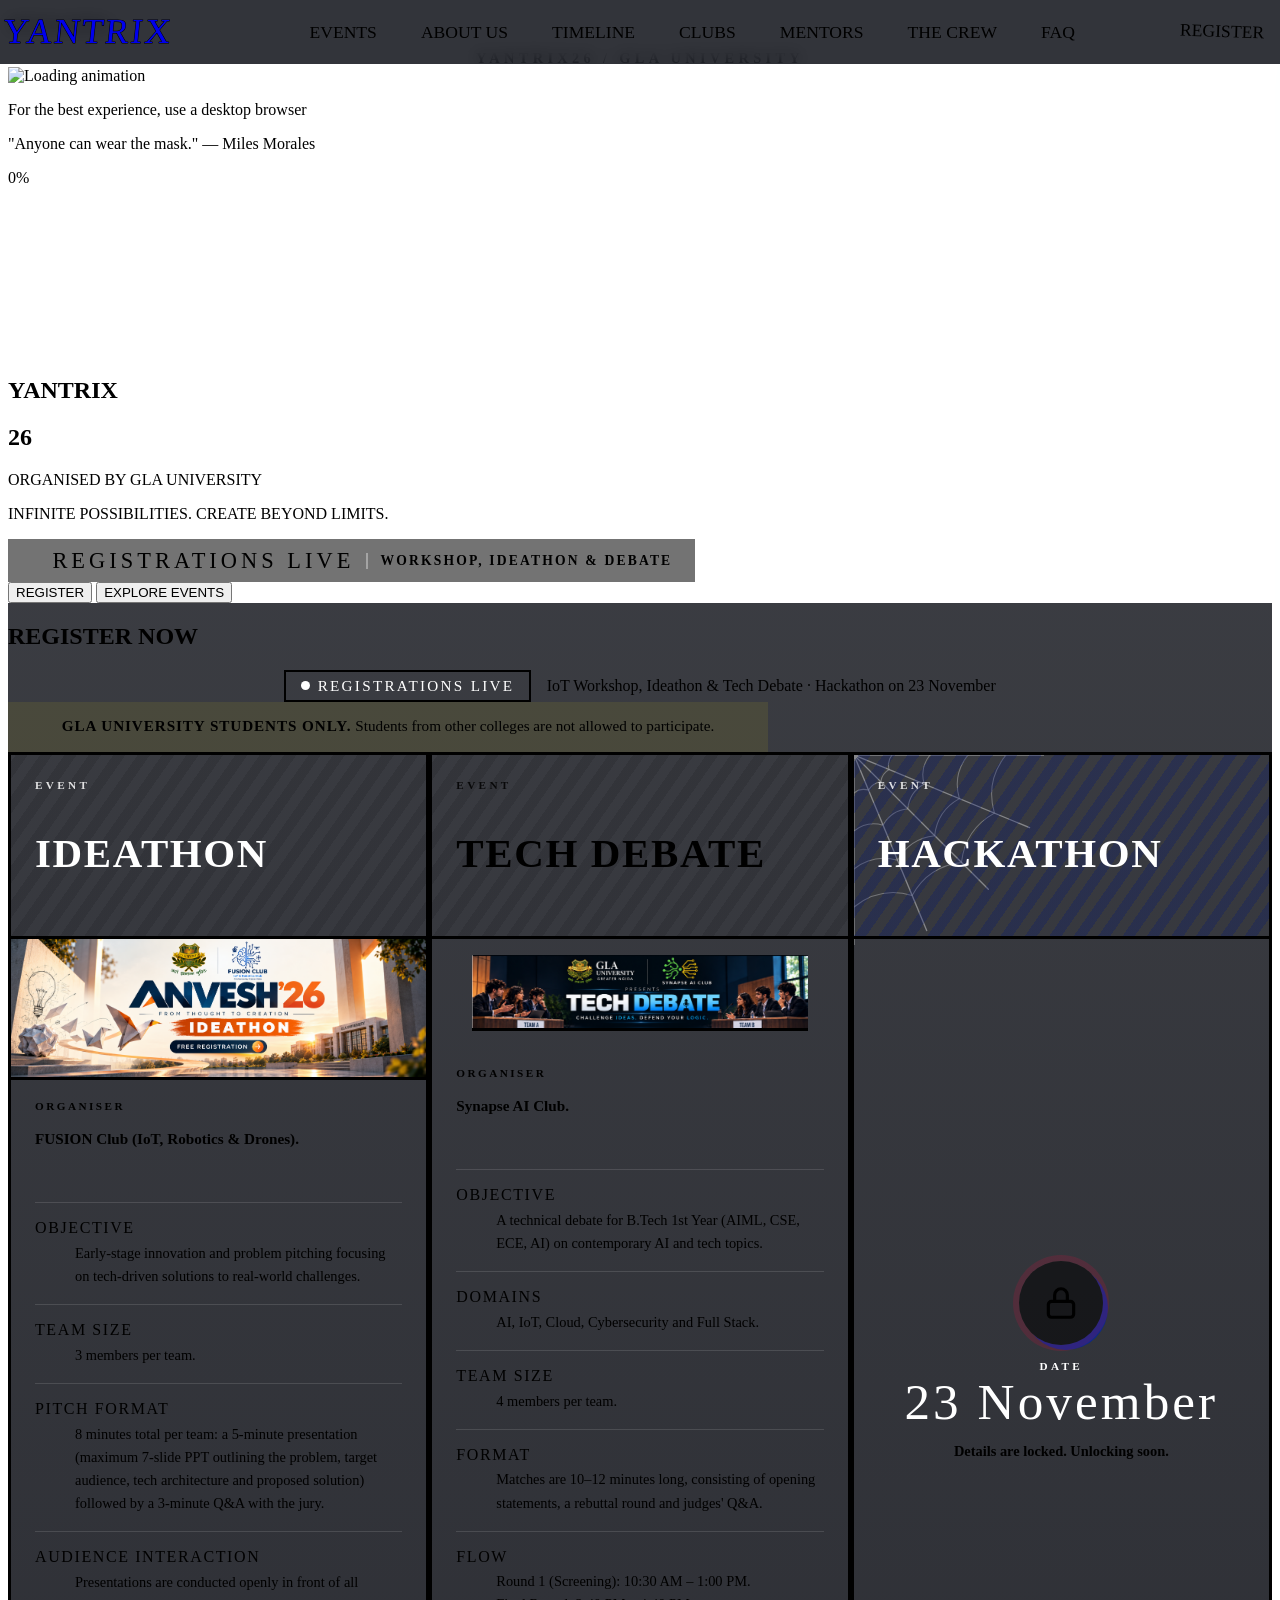
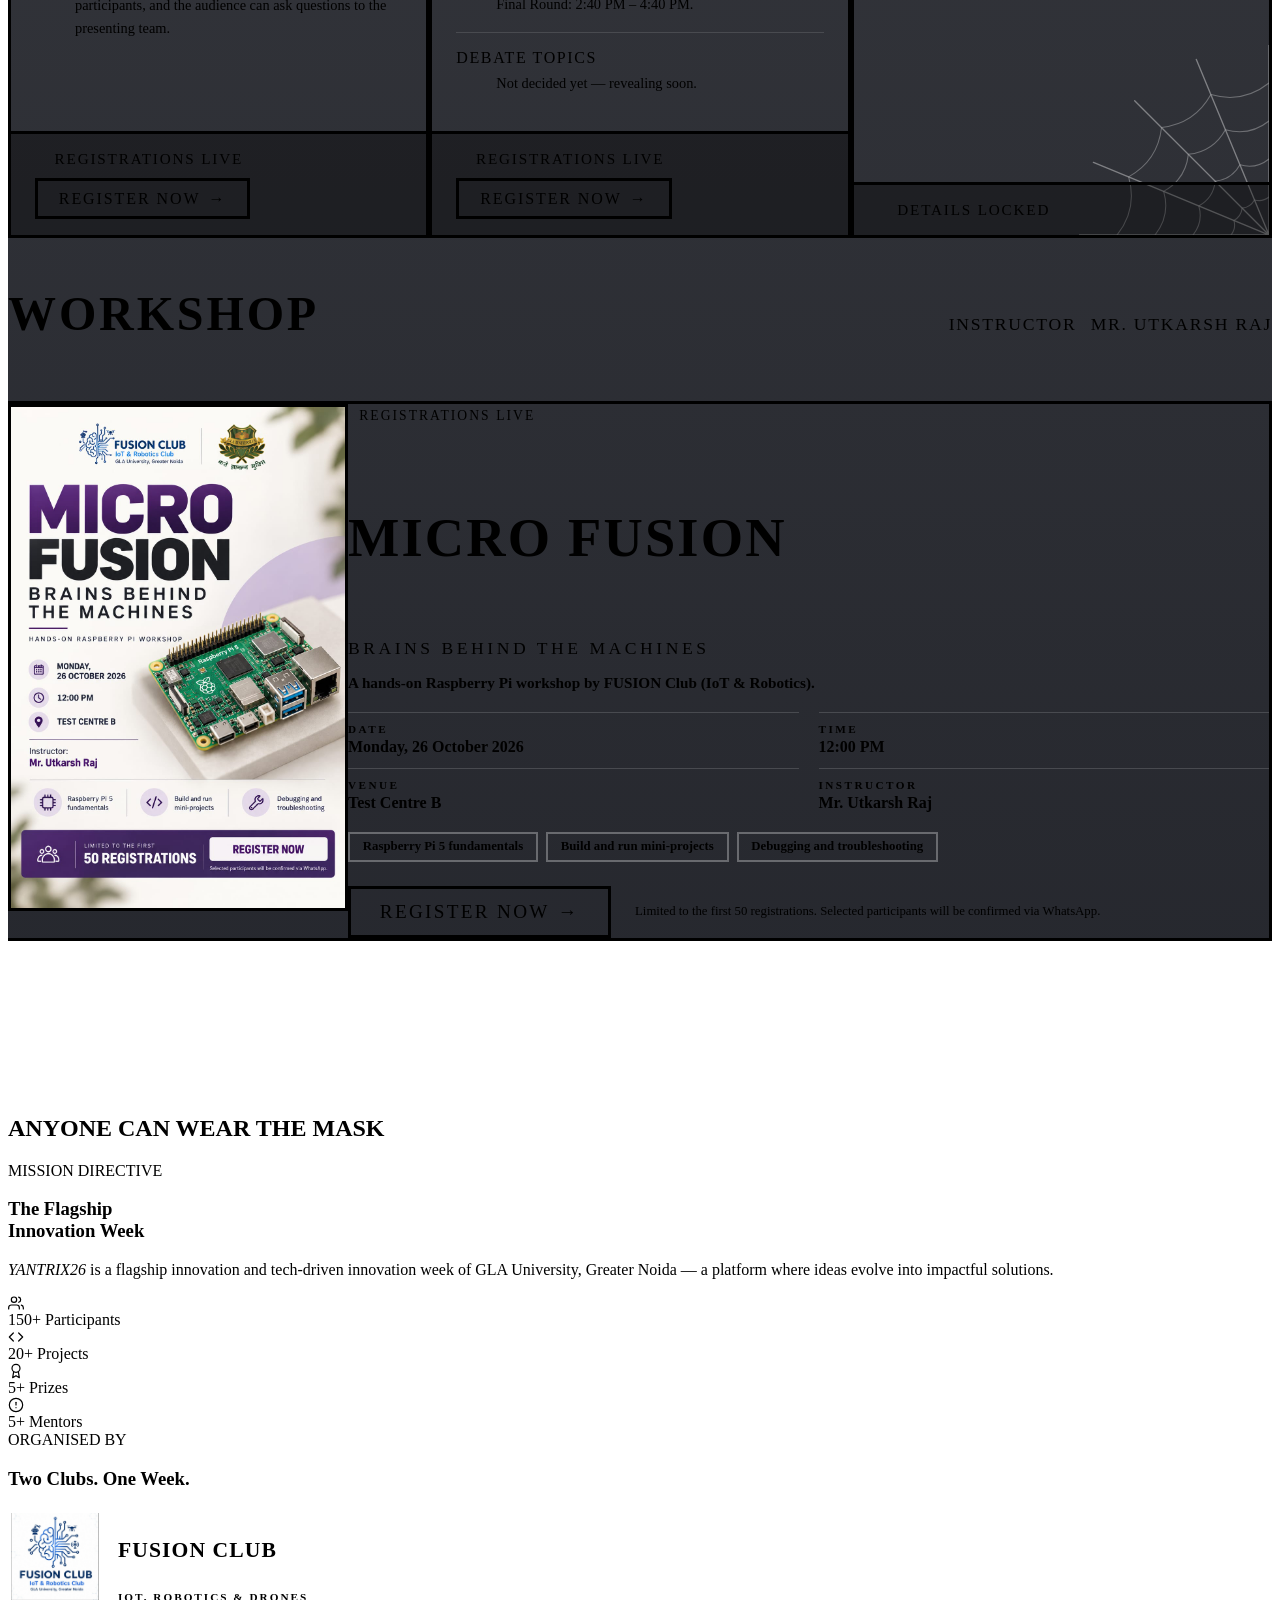
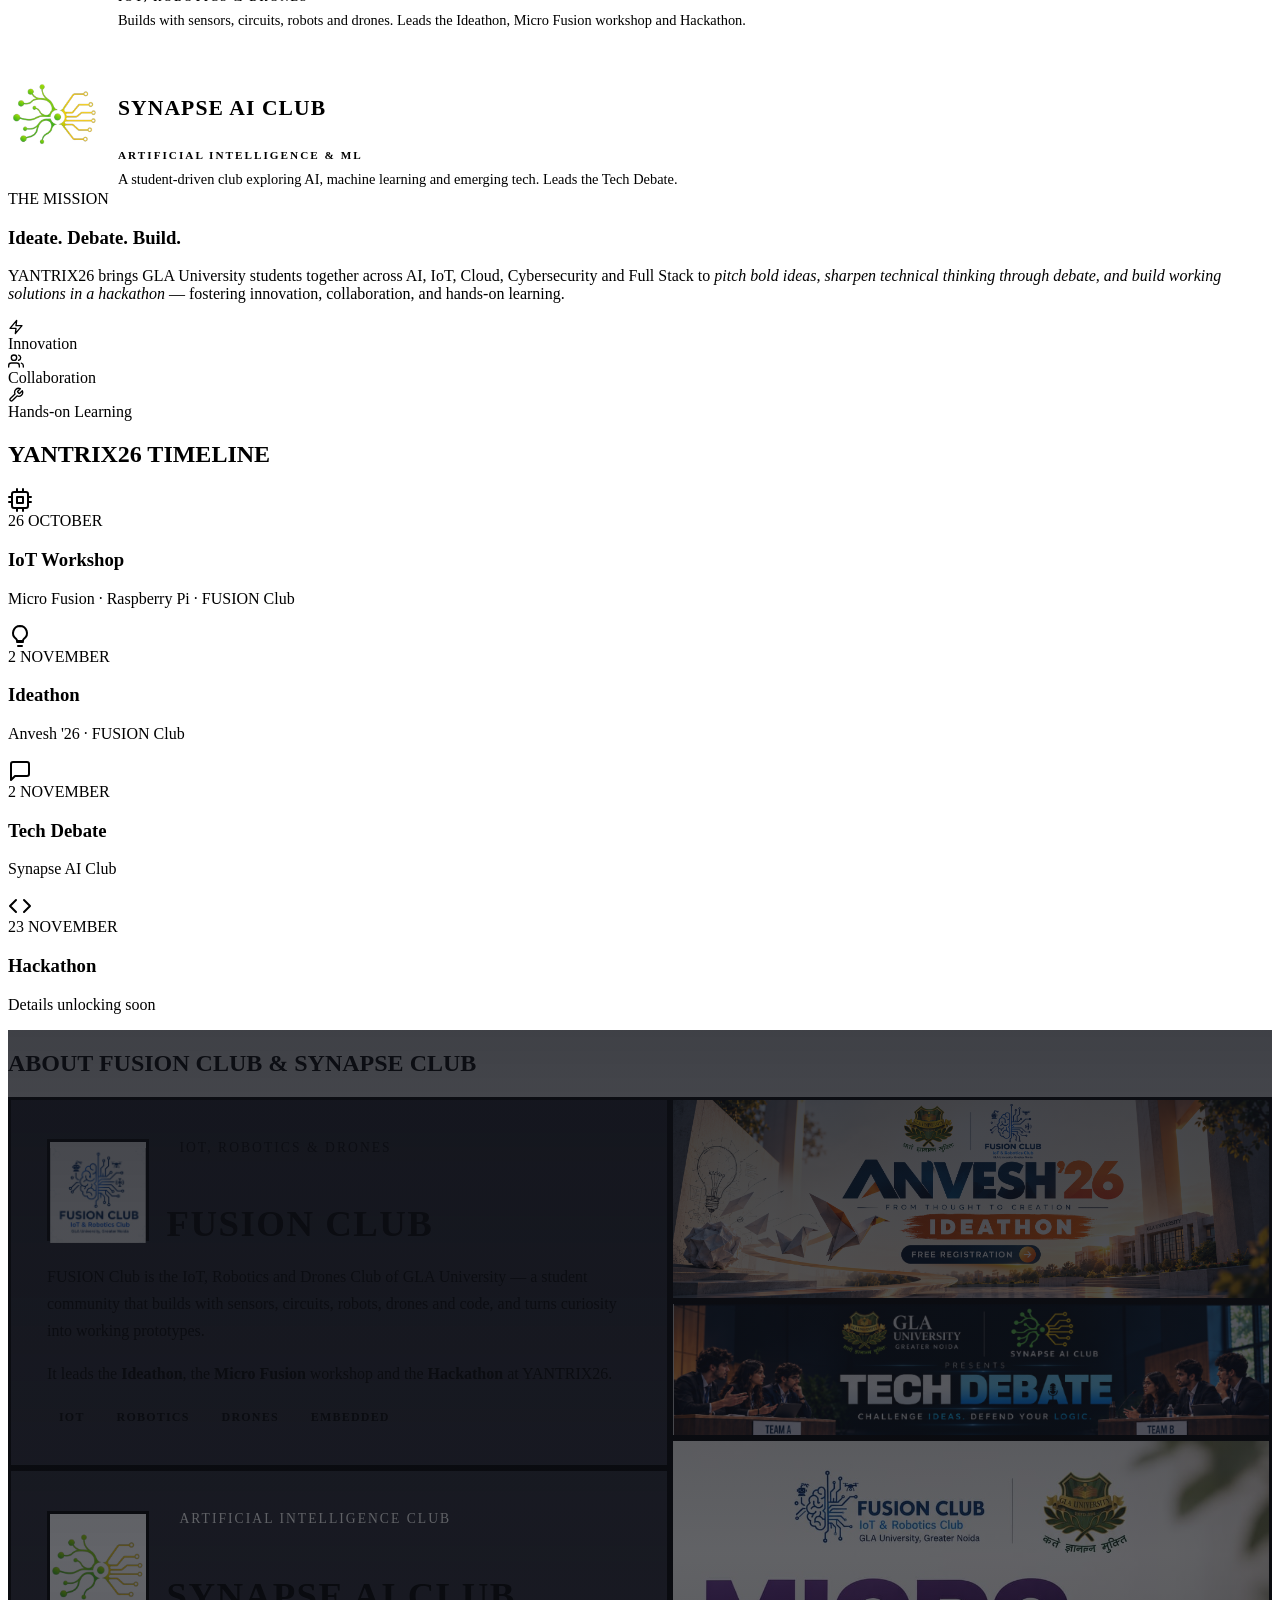
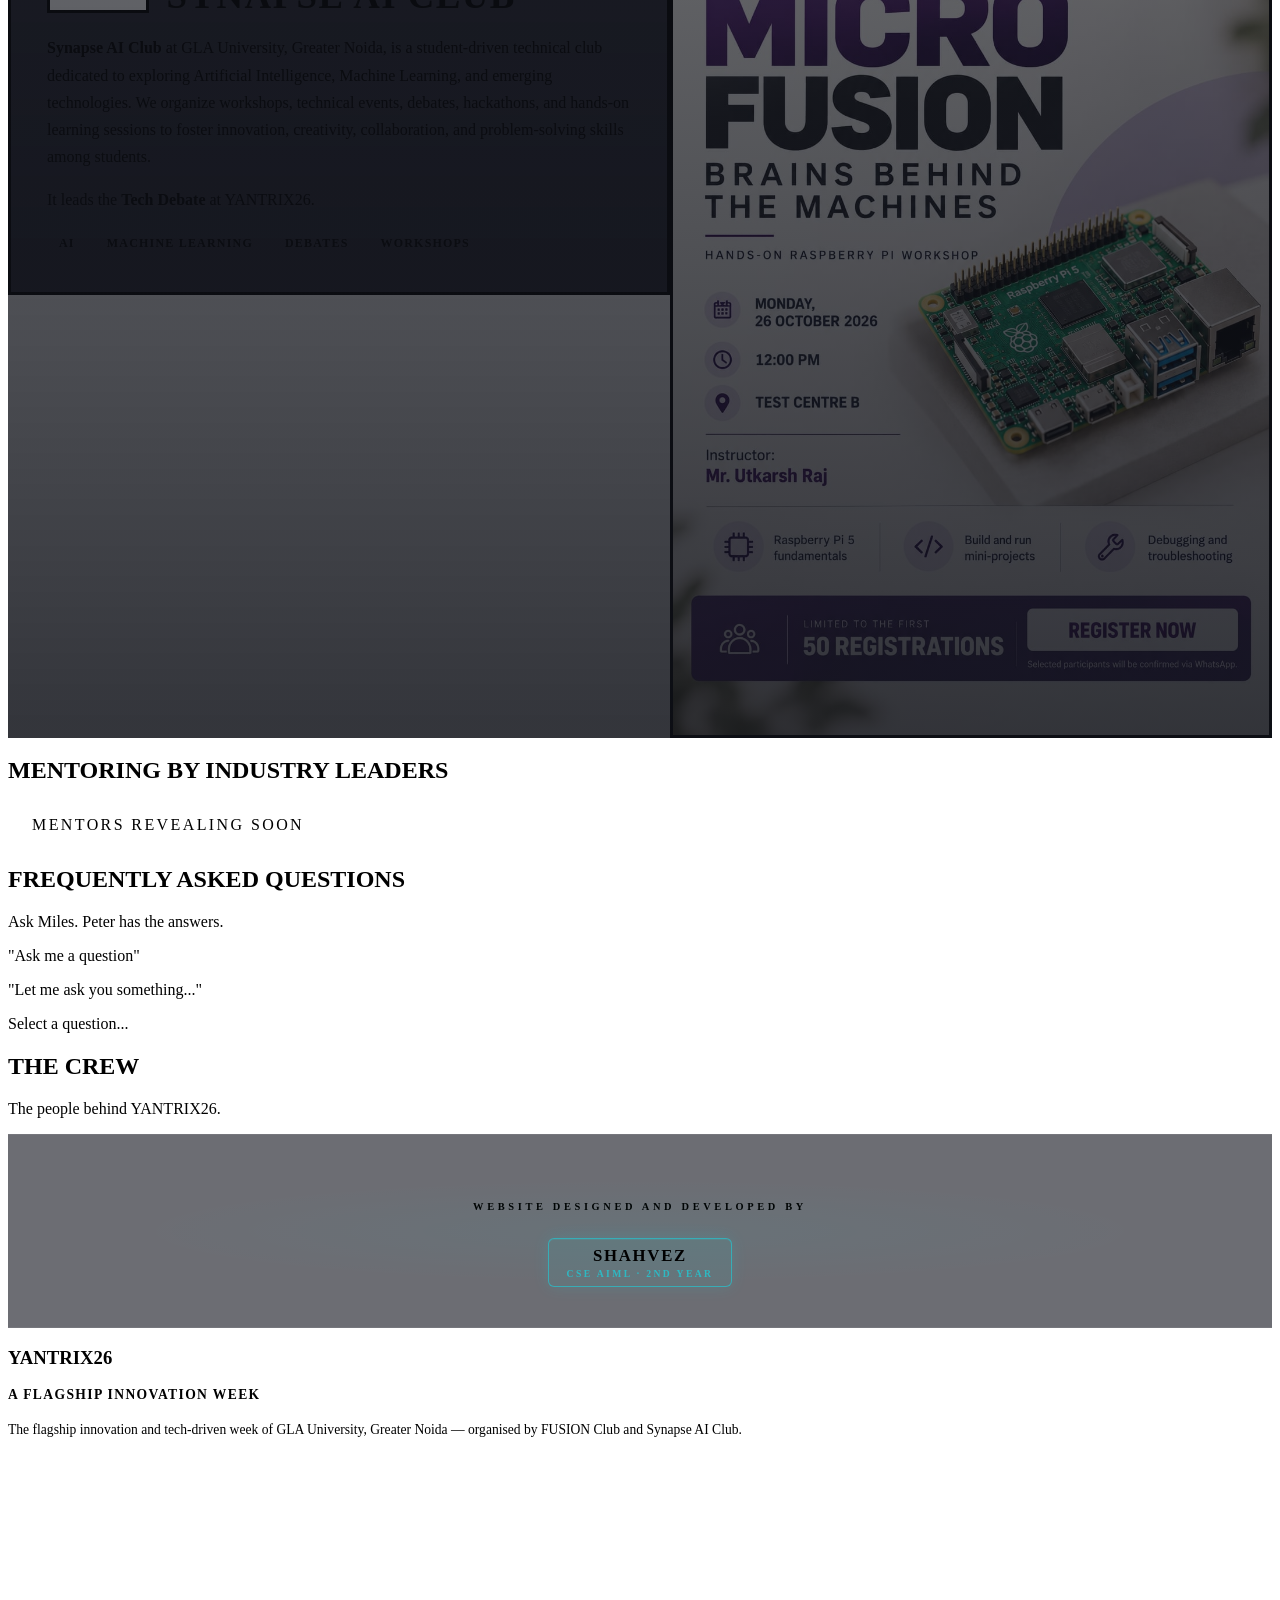
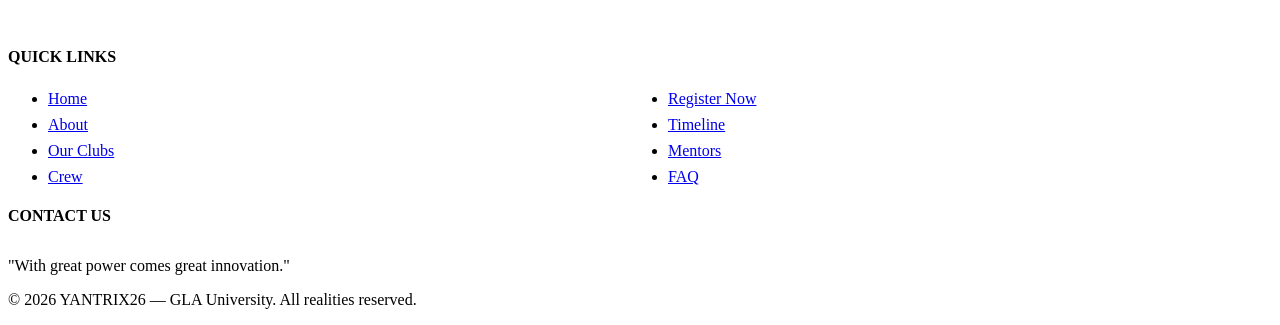
==== commit 39ae4ffb: "Replace Synapse AI Club logo with new transparent logo" ====
--- a/index.html
+++ b/index.html
@@ -427,8 +427,8 @@
                 </li>
                 <li class="about-org about-org--ai">
                   <span class="about-logo-slot about-logo-slot--sm">
-                    <img src="assets/events/synapse-club-logo.svg" alt="Synapse AI Club logo"
-                      class="about-logo-slot__img" width="300" height="260" />
+                    <img src="assets/events/synapse-club-logo.png" alt="Synapse AI Club logo"
+                      class="about-logo-slot__img" width="300" height="290" />
                   </span>
                   <div class="about-org__text">
                     <h4 class="about-org__name">Synapse AI Club</h4>
@@ -595,7 +595,7 @@
             <article class="synapse__card synapse__card--ai" aria-labelledby="synapse-club-title">
               <div class="synapse__card-head">
                 <span class="synapse__logo">
-                  <img src="assets/events/synapse-club-logo.svg" alt="Synapse AI Club logo" width="300" height="260"
+                  <img src="assets/events/synapse-club-logo.png" alt="Synapse AI Club logo" width="300" height="290"
                     loading="lazy" />
                 </span>
                 <div>
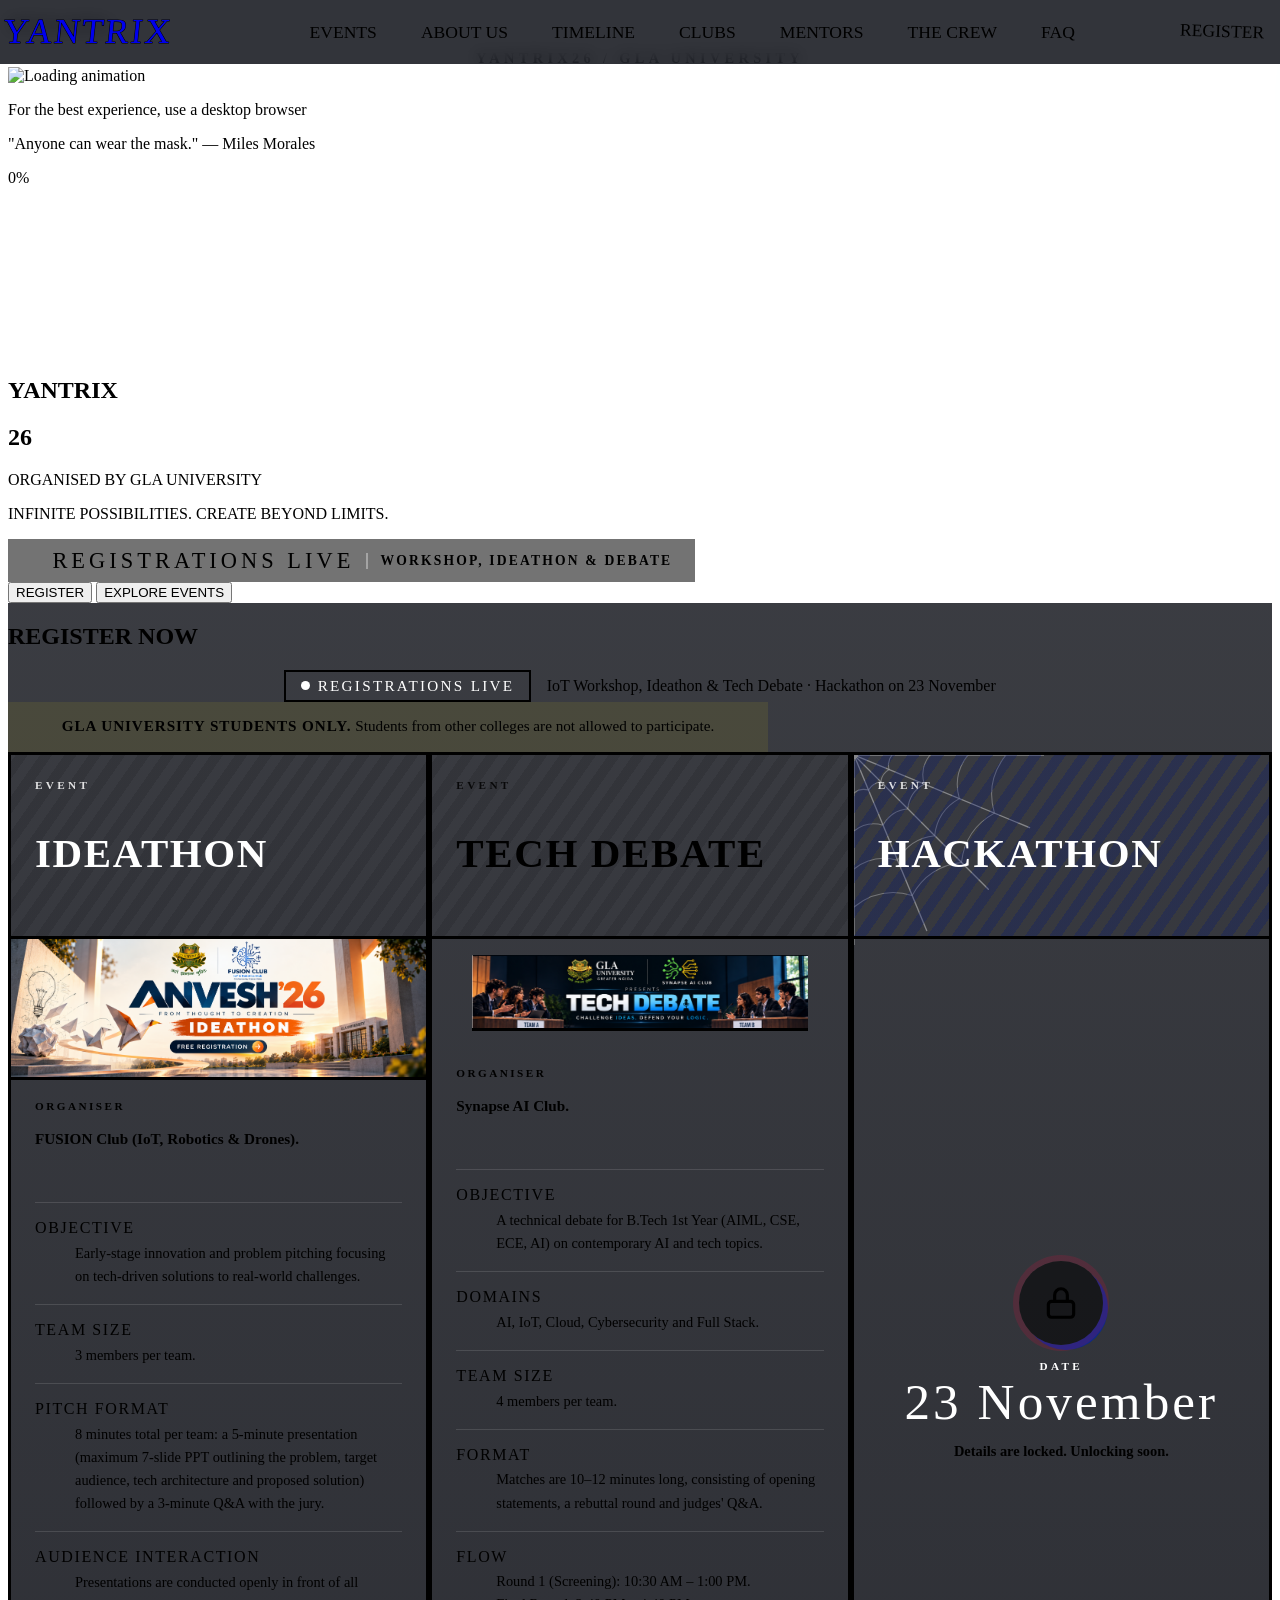
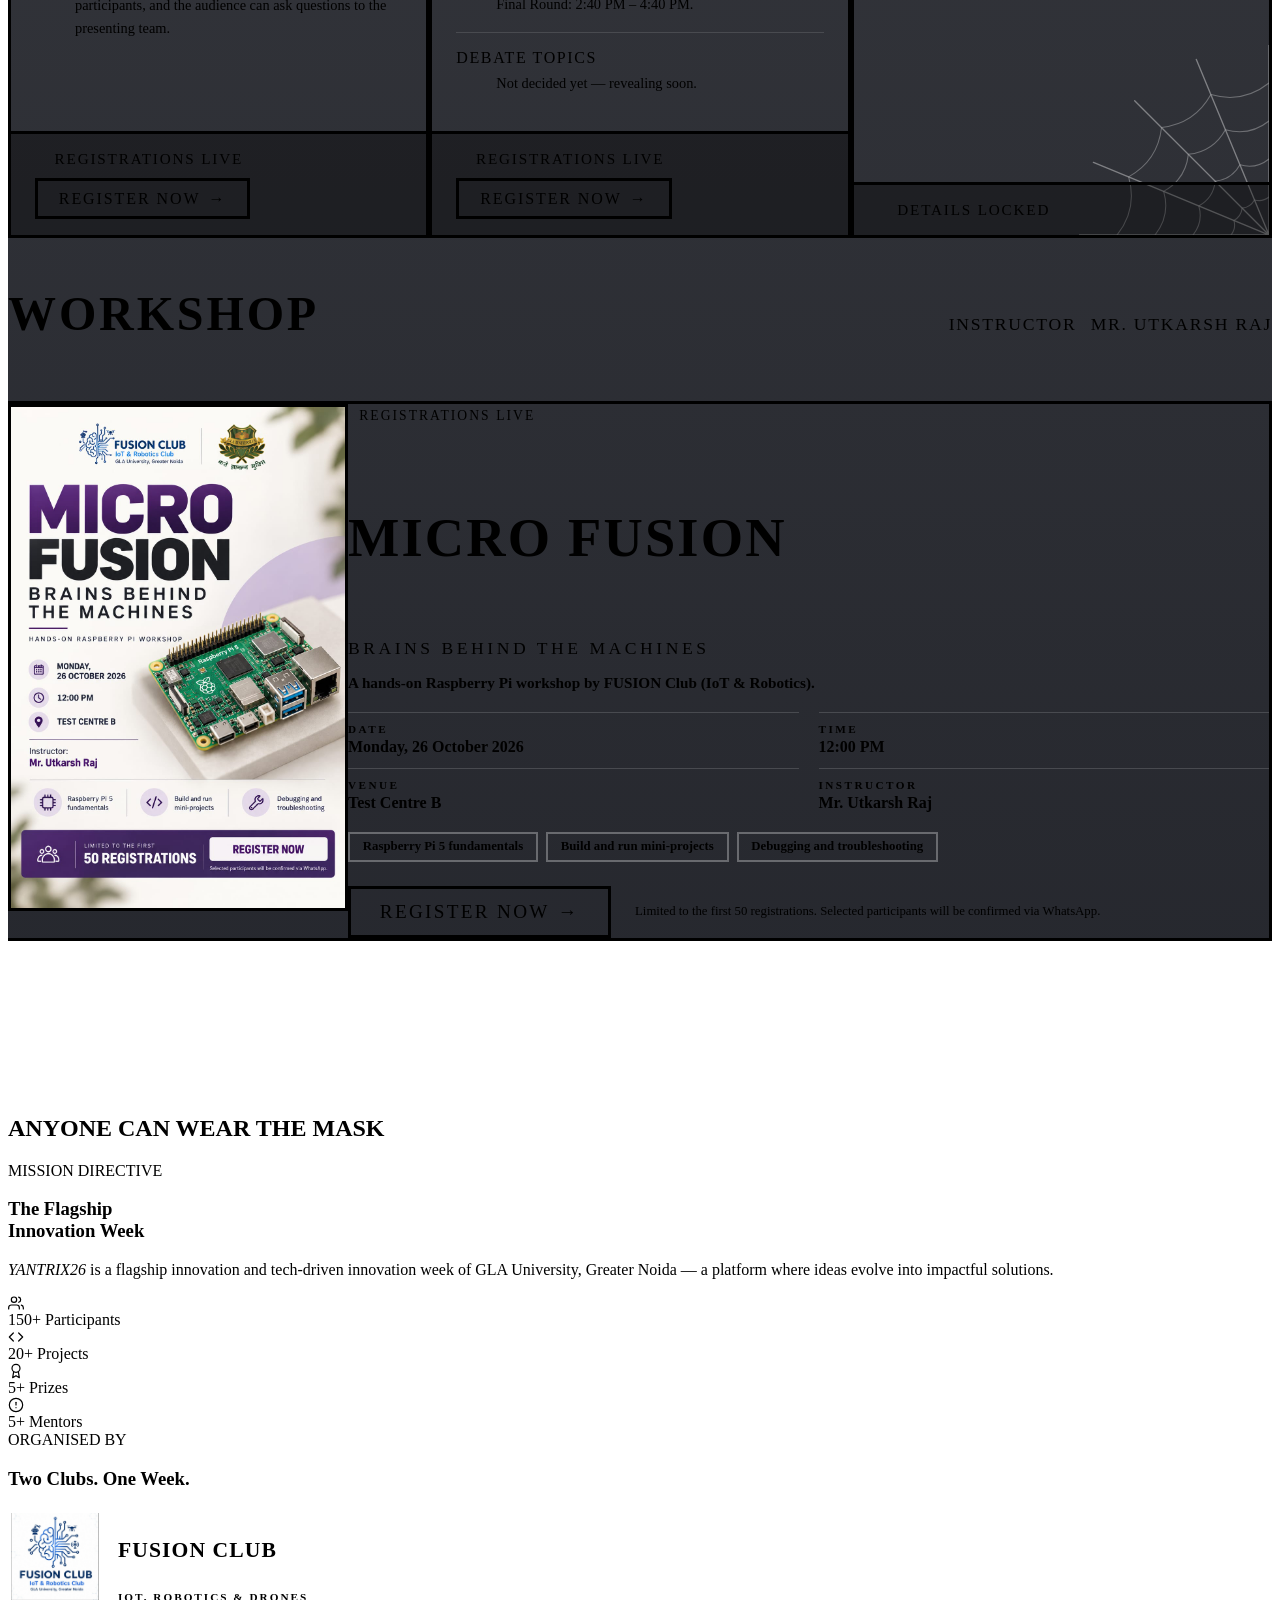
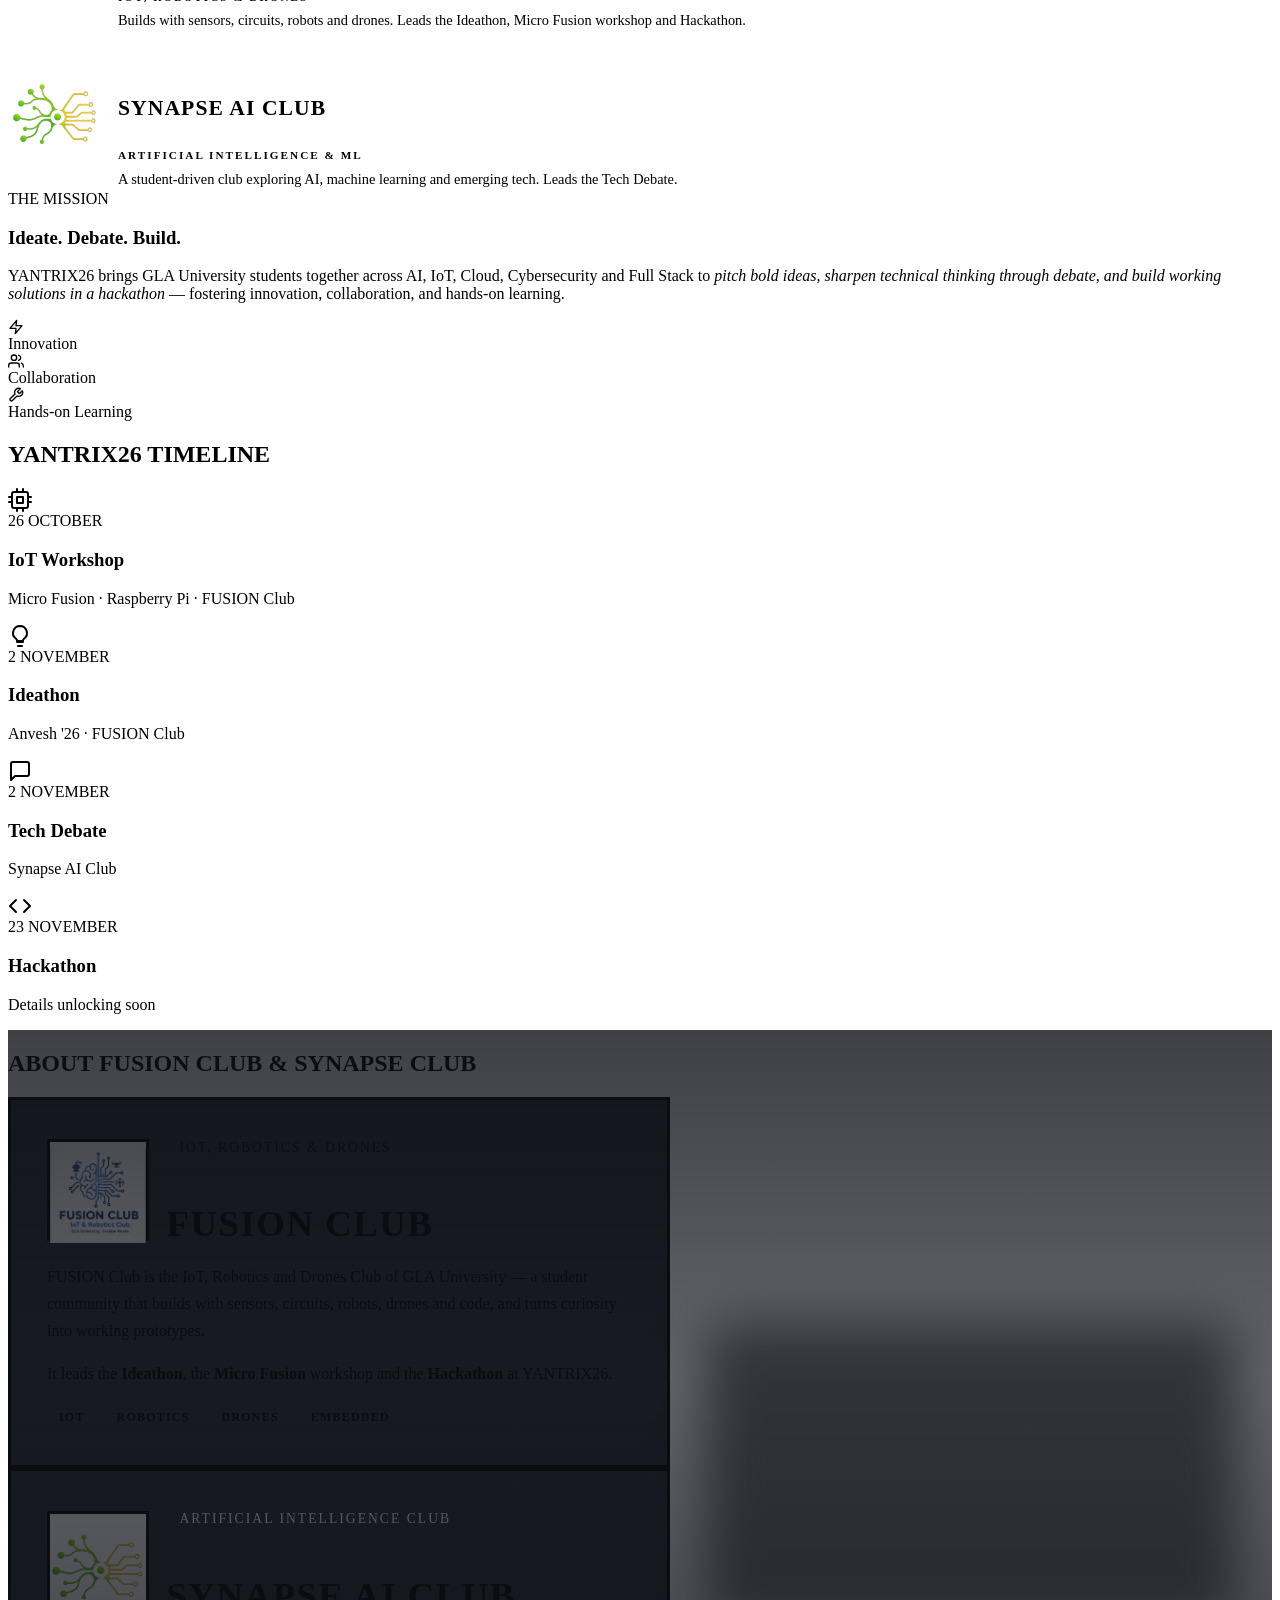
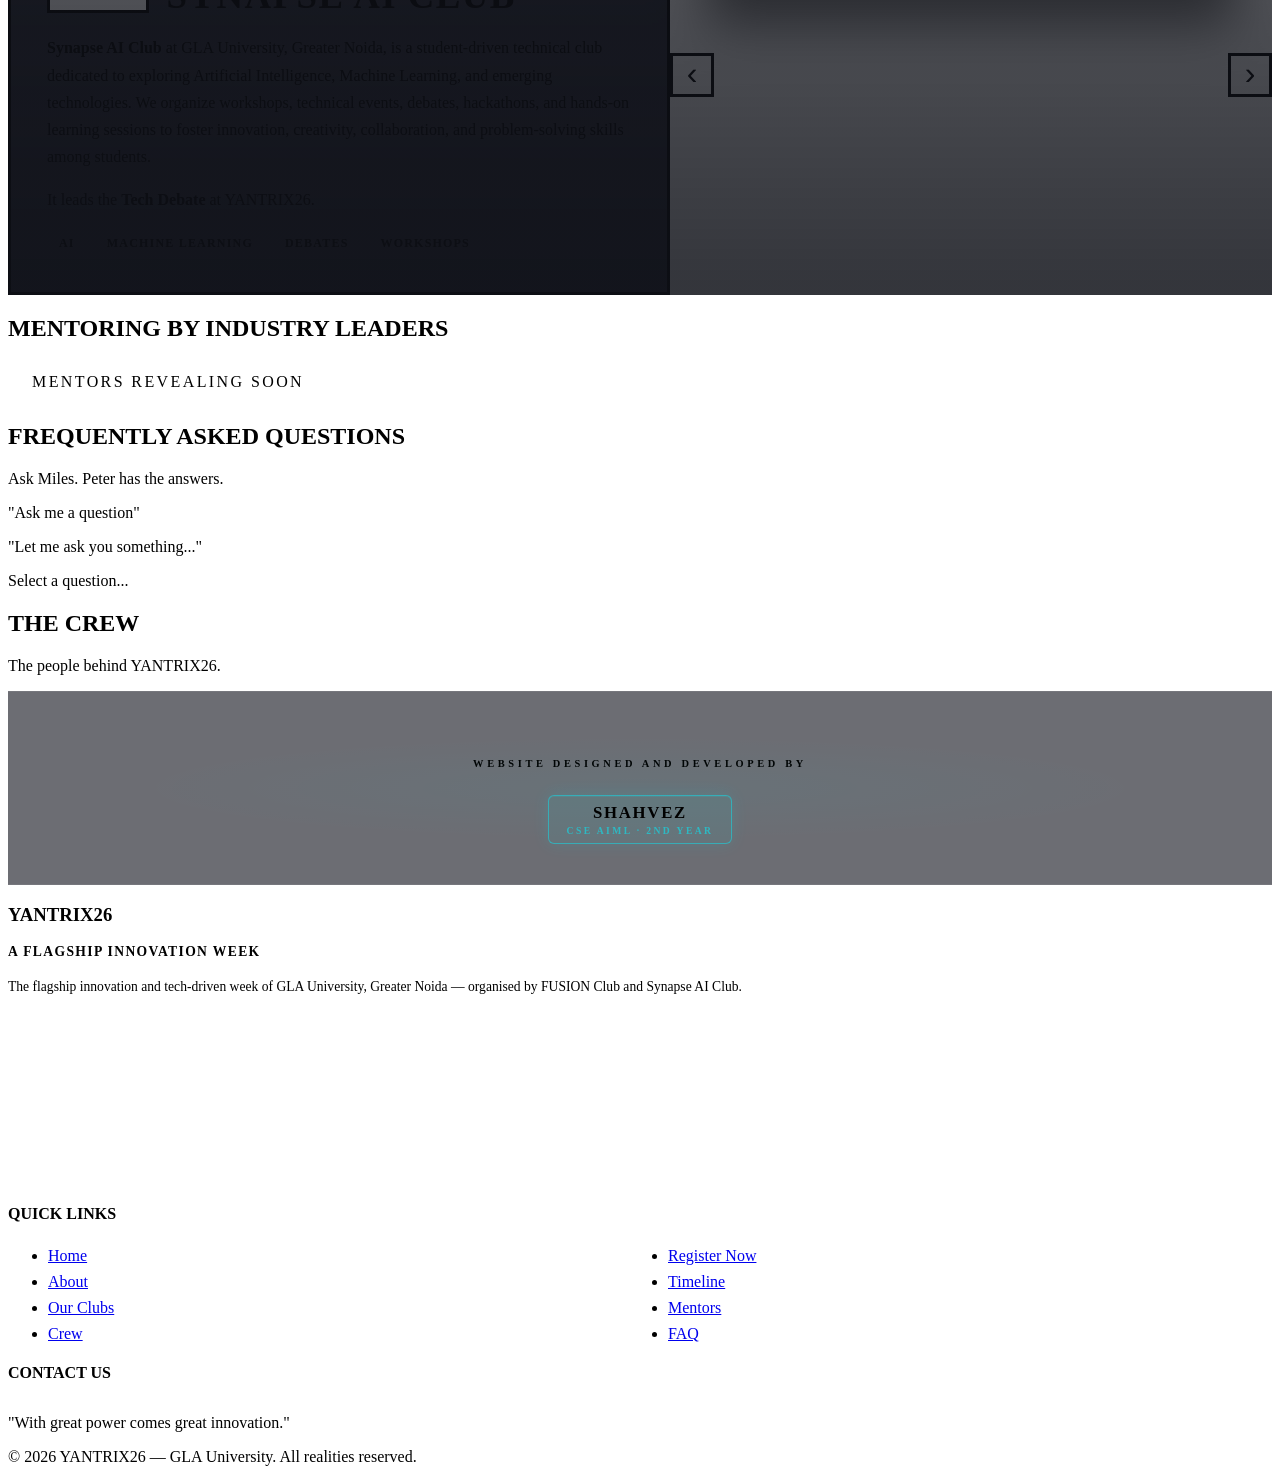
==== commit f6a401f5: "Replace club section photo stack with page-flip sketchbook" ====
--- a/index.html
+++ b/index.html
@@ -46,6 +46,7 @@
   <link rel="stylesheet" href="https://cdn.jsdelivr.net/npm/swiper@11/swiper-bundle.min.css" />
   <script src="https://cdn.jsdelivr.net/npm/gsap@3.12.7/dist/gsap.min.js"></script>
   <script src="https://cdn.jsdelivr.net/npm/gsap@3.12.7/dist/ScrollTrigger.min.js"></script>
+  <script src="https://cdn.jsdelivr.net/npm/gsap@3.12.7/dist/CustomEase.min.js"></script>
   <script src="https://cdn.jsdelivr.net/npm/lenis@1.1.18/dist/lenis.min.js"></script>
   <script src="https://cdn.jsdelivr.net/npm/swiper@11/swiper-bundle.min.js"></script>
 </head>
@@ -618,22 +619,20 @@
             </article>
           </div>
 
-          <div class="synapse__slots" aria-label="Event posters">
-            <figure class="synapse__slot synapse__slot--banner">
-              <img src="assets/events/anvesh-ideathon-banner.png"
-                alt="Anvesh '26 Ideathon banner - From Thought to Creation, organised by FUSION Club"
-                class="synapse__img" width="2171" height="724" loading="lazy" />
-            </figure>
-            <figure class="synapse__slot synapse__slot--debate">
-              <img src="assets/events/tech-debate-banner.png"
-                alt="Tech Debate banner - GLA University and Synapse AI Club present Tech Debate"
-                class="synapse__img" width="800" height="175" loading="lazy" />
-            </figure>
-            <figure class="synapse__slot synapse__slot--poster">
-              <img src="assets/events/micro-fusion-workshop.jpeg"
-                alt="Micro Fusion workshop poster - Brains Behind The Machines, Raspberry Pi workshop on 26 October 2026"
-                class="synapse__img" width="1024" height="1536" loading="lazy" />
-            </figure>
+          <div class="sketchbook" role="group" aria-roledescription="carousel"
+            aria-label="FUSION Club sketchbook - use the arrow keys or buttons to turn pages">
+            <svg width="0" height="0" aria-hidden="true" focusable="false" style="position:absolute">
+              <filter id="sketchbook-blur-light"><feGaussianBlur stdDeviation="5 0" /></filter>
+              <filter id="sketchbook-blur-heavy"><feGaussianBlur stdDeviation="14 0" /></filter>
+            </svg>
+            <div class="sketchbook__book" id="sketchbook-book" tabindex="0">
+              <div class="sketchbook__page" id="sketchbook-page"></div>
+            </div>
+            <div class="sketchbook__controls">
+              <button class="sketchbook__arrow" id="sketchbook-prev" type="button" aria-label="Previous page">&lsaquo;</button>
+              <p class="sketchbook__caption" id="sketchbook-caption" aria-live="polite"></p>
+              <button class="sketchbook__arrow" id="sketchbook-next" type="button" aria-label="Next page">&rsaquo;</button>
+            </div>
           </div>
         </div>
       </div>
--- a/css/synapse.css
+++ b/css/synapse.css
@@ -70,33 +70,6 @@
 .synapse__body:last-child { margin-bottom: 0; }
 .synapse__body strong { color: var(--c-text); }
 
-.synapse__slots {
-  display: grid;
-  grid-template-rows: repeat(2, minmax(150px, 1fr));
-  gap: var(--sp-lg);
-}
-
-.synapse__slot {
-  position: relative;
-  margin: 0;
-  overflow: hidden;
-  border: 3px dashed rgba(255, 255, 255, 0.35);
-  background:
-    repeating-linear-gradient(-55deg, transparent 0 14px, rgba(255, 255, 255, 0.03) 14px 28px),
-    rgba(24, 26, 37, 0.6);
-}
-
-.synapse__img {
-  display: block;
-  width: 100%;
-  height: 100%;
-  object-fit: cover;
-}
-
-.synapse__slots {
-  grid-template-rows: auto auto 1fr;
-}
-
 .synapse__cards {
   display: flex;
   flex-direction: column;
@@ -159,35 +132,126 @@
 
 .synapse__chips--magenta li { border-color: var(--c-magenta); }
 
-.synapse__slot--banner {
-  aspect-ratio: 2171 / 724;
-  border-style: solid;
-  border-color: #000;
-  box-shadow: 6px 6px 0 var(--c-cyan);
-}
-
-.synapse__slot--debate {
-  aspect-ratio: 800 / 175;
-  border-style: solid;
-  border-color: #000;
-  box-shadow: 6px 6px 0 var(--c-yellow);
-}
-
-.synapse__slot--poster {
-  min-height: 320px;
-  border-style: solid;
-  border-color: #000;
-  box-shadow: 6px 6px 0 var(--c-magenta);
-}
-
-.synapse__slot--poster .synapse__img { object-position: top center; }
+/* ── Sketchbook page-flip ── */
+.sketchbook {
+  display: flex;
+  flex-direction: column;
+  justify-content: center;
+  gap: 1.25rem;
+  min-width: 0;
+}
+
+.sketchbook__book {
+  position: relative;
+  width: 100%;
+  aspect-ratio: 869 / 489;
+  perspective: 2600px;
+  cursor: pointer;
+  outline-offset: 6px;
+}
+
+.sketchbook__book:focus-visible { outline: 3px solid var(--c-yellow); }
+
+.sketchbook__book::before {
+  content: "";
+  position: absolute;
+  inset: 9% 6% 2% 6%;
+  border-radius: 18px;
+  background: rgba(0, 0, 0, 0.55);
+  filter: blur(26px);
+}
+
+.sketchbook__book * { pointer-events: none; }
+
+.sketchbook__page,
+.sketchbook__turn { display: contents; }
+
+.sketchbook__half,
+.sketchbook__face {
+  position: absolute;
+  top: 0;
+  bottom: 0;
+  left: 0;
+  overflow: hidden;
+}
+
+.sketchbook__half { width: 50%; }
+.sketchbook__half.right { left: 50%; }
+
+.sketchbook__half img,
+.sketchbook__face img {
+  display: block;
+  width: 200%;
+  max-width: none;
+  height: 100%;
+  object-fit: cover;
+  user-select: none;
+}
+
+.sketchbook__book img.right { margin-left: -100%; }
+
+.sketchbook__flap {
+  position: absolute;
+  top: 0;
+  bottom: 0;
+  left: 0;
+  width: 50%;
+  transform-style: preserve-3d;
+  will-change: transform;
+}
+
+.sketchbook__flap.next { left: 50%; }
+
+.sketchbook__face {
+  width: 100%;
+  backface-visibility: hidden;
+}
+
+.sketchbook__face.back { transform: rotateY(180deg); }
+
+.sketchbook__book.blur-light img { filter: url(#sketchbook-blur-light); }
+.sketchbook__book.blur-heavy img { filter: url(#sketchbook-blur-heavy); }
+
+.sketchbook__controls {
+  display: flex;
+  align-items: center;
+  justify-content: space-between;
+  gap: 1rem;
+}
+
+.sketchbook__caption {
+  flex: 1;
+  margin: 0;
+  text-align: center;
+  font-family: var(--ff-display);
+  font-size: 0.95rem;
+  letter-spacing: 0.12em;
+  text-transform: uppercase;
+  color: var(--c-text);
+  text-wrap: balance;
+}
+
+.sketchbook__arrow {
+  flex: 0 0 auto;
+  width: 44px;
+  height: 44px;
+  display: grid;
+  place-items: center;
+  padding: 0 0 4px;
+  font-size: 2rem;
+  line-height: 1;
+  color: #000;
+  background: var(--c-yellow);
+  border: 3px solid #000;
+  box-shadow: 4px 4px 0 var(--c-magenta);
+  cursor: pointer;
+  transition: transform 0.15s ease, box-shadow 0.15s ease;
+}
+
+.sketchbook__arrow:hover { transform: translate(2px, 2px); box-shadow: 2px 2px 0 var(--c-magenta); }
+.sketchbook__arrow:focus-visible { outline: 3px solid var(--c-cyan); outline-offset: 3px; }
 
 @media (max-width: 860px) {
   .synapse__layout { grid-template-columns: 1fr; }
-  .synapse__slots {
-    grid-template-rows: none;
-    grid-template-columns: 1fr;
-  }
-  .synapse__slot--poster { min-height: 0; aspect-ratio: 2 / 3; max-width: 420px; justify-self: center; width: 100%; }
   .synapse__card { padding: 1.5rem; }
 }
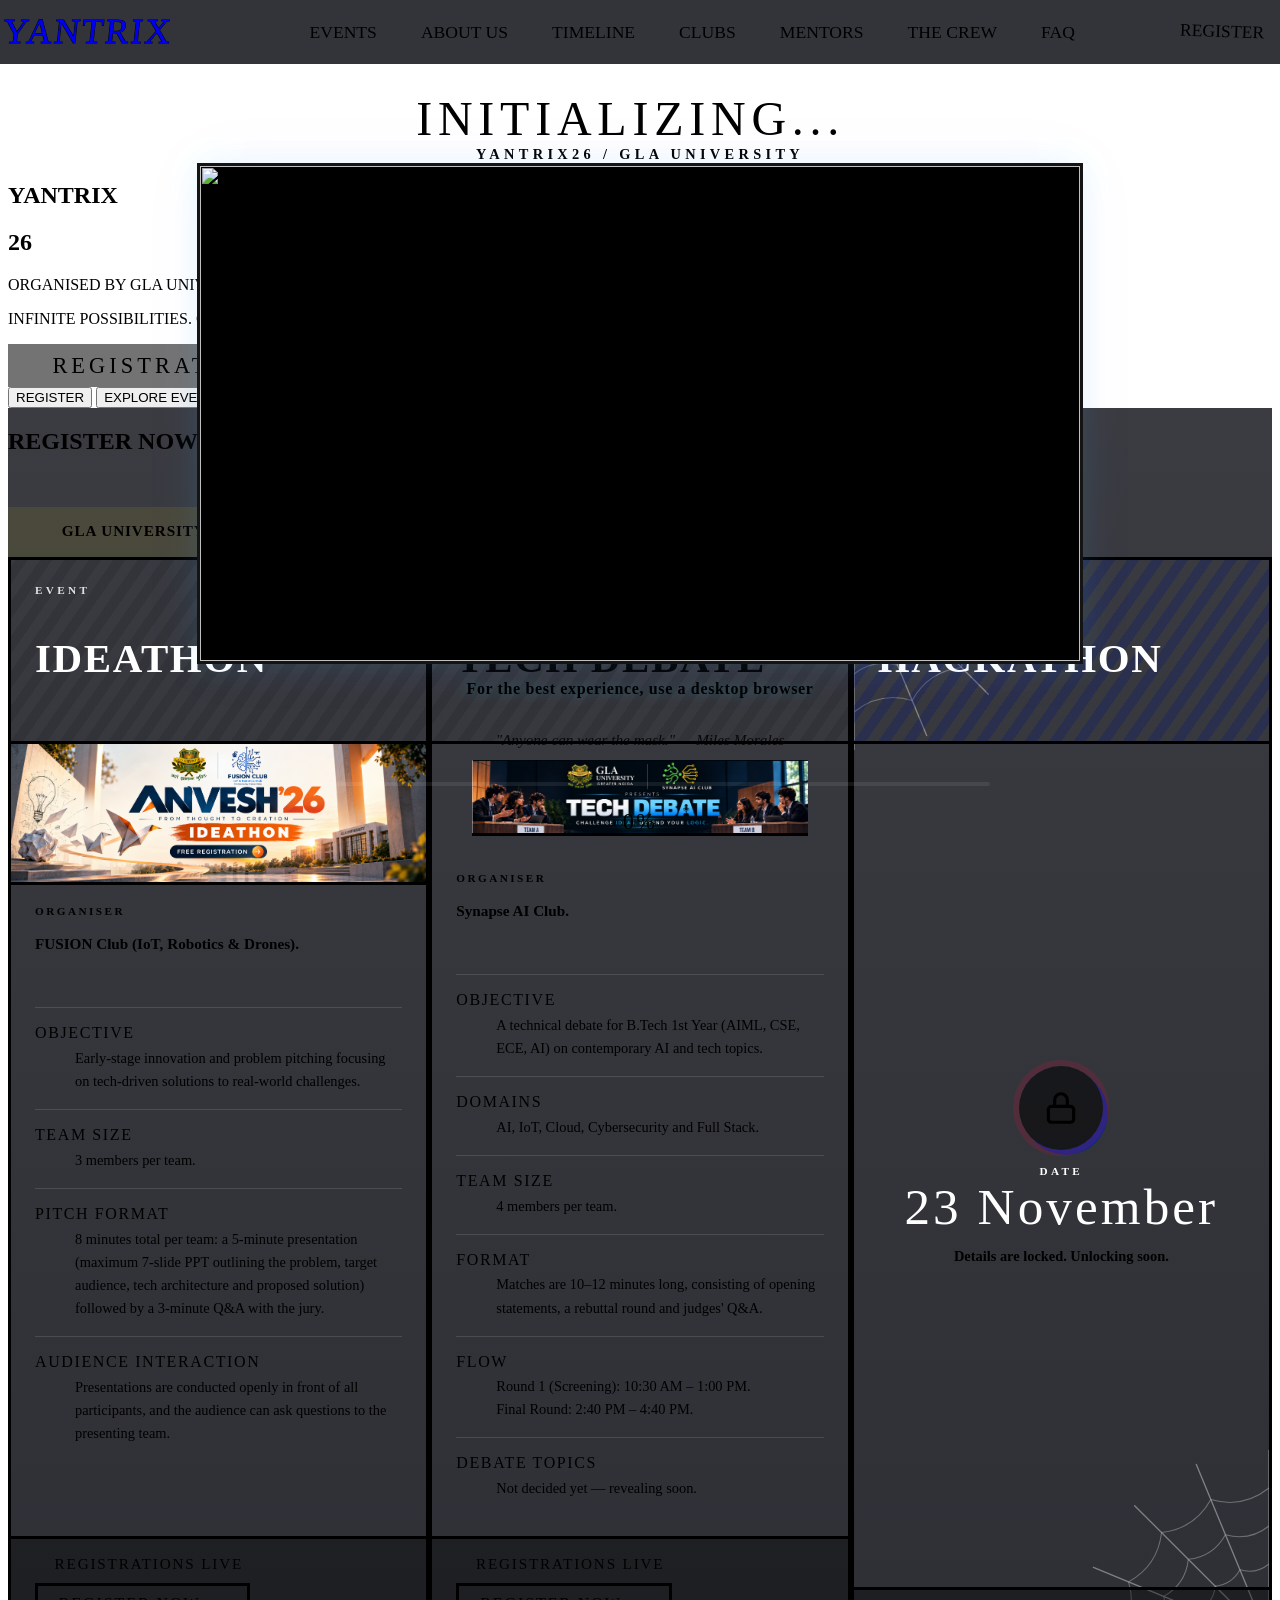
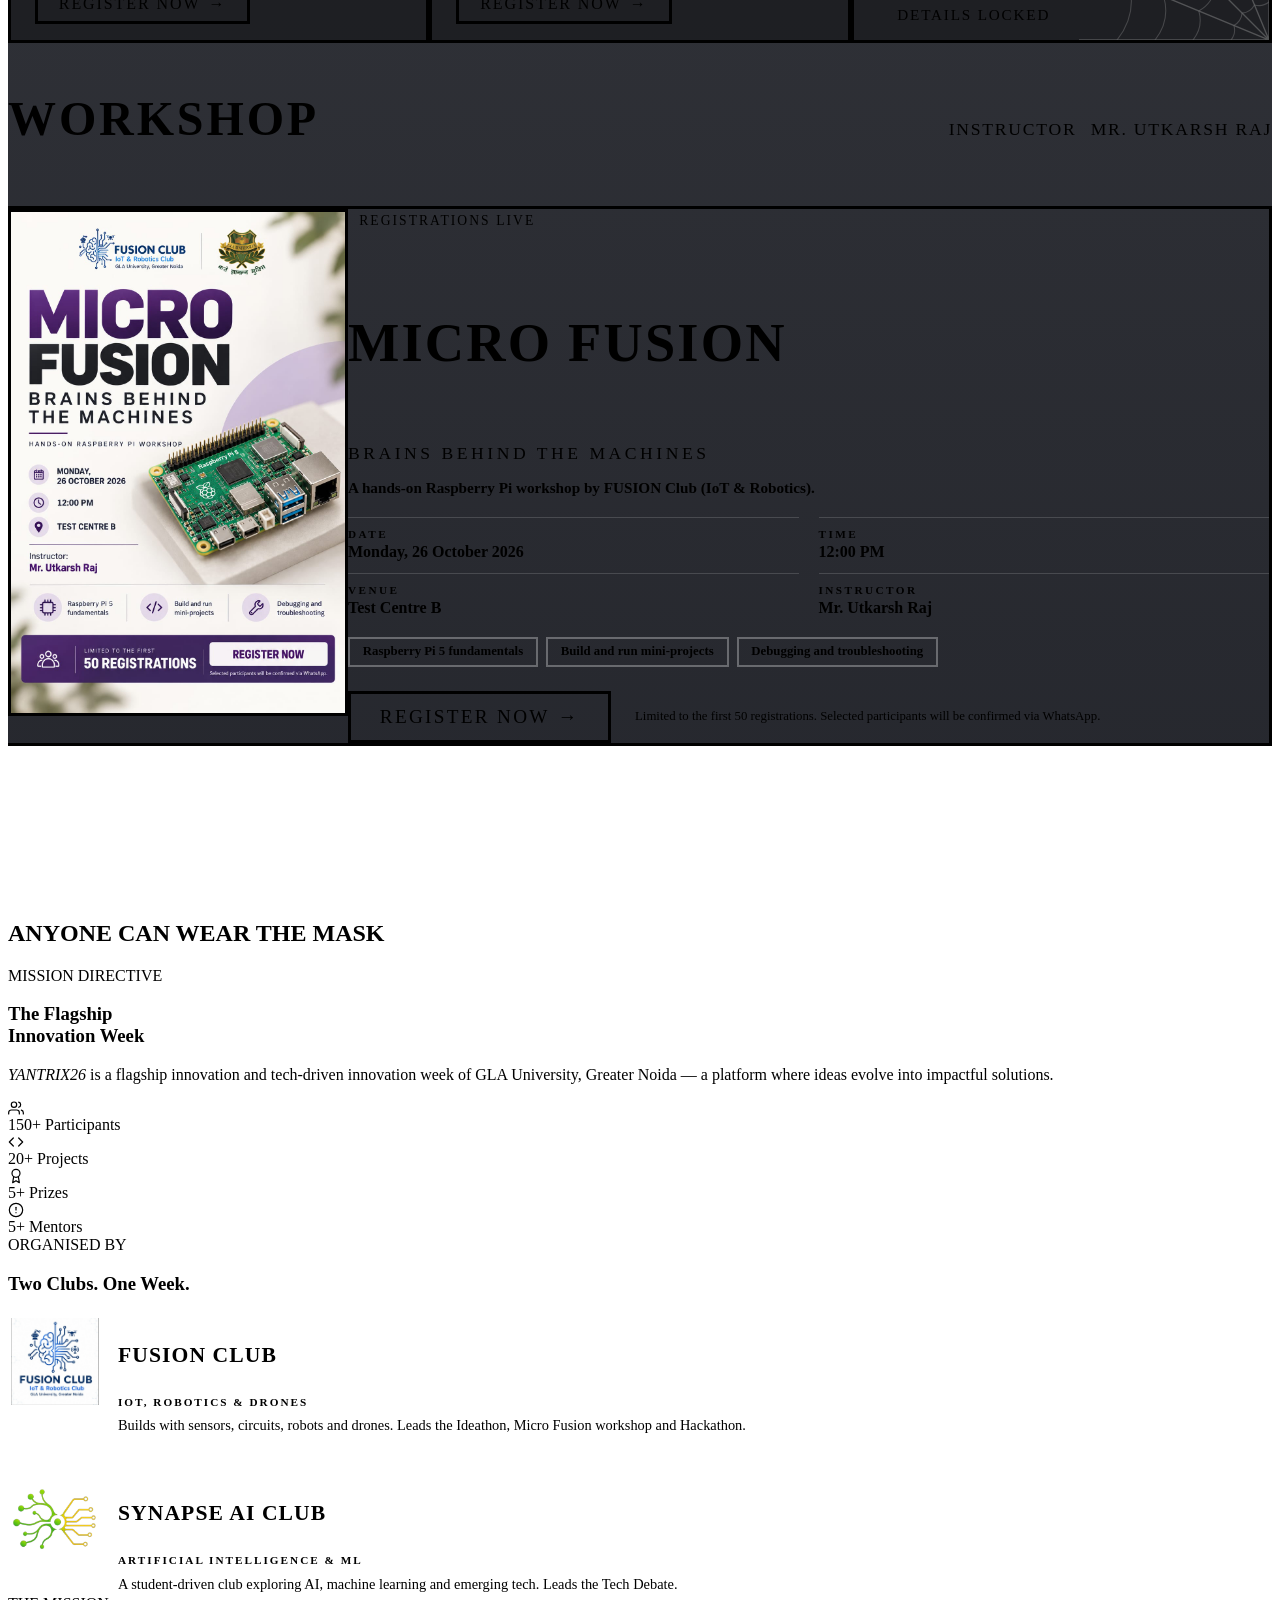
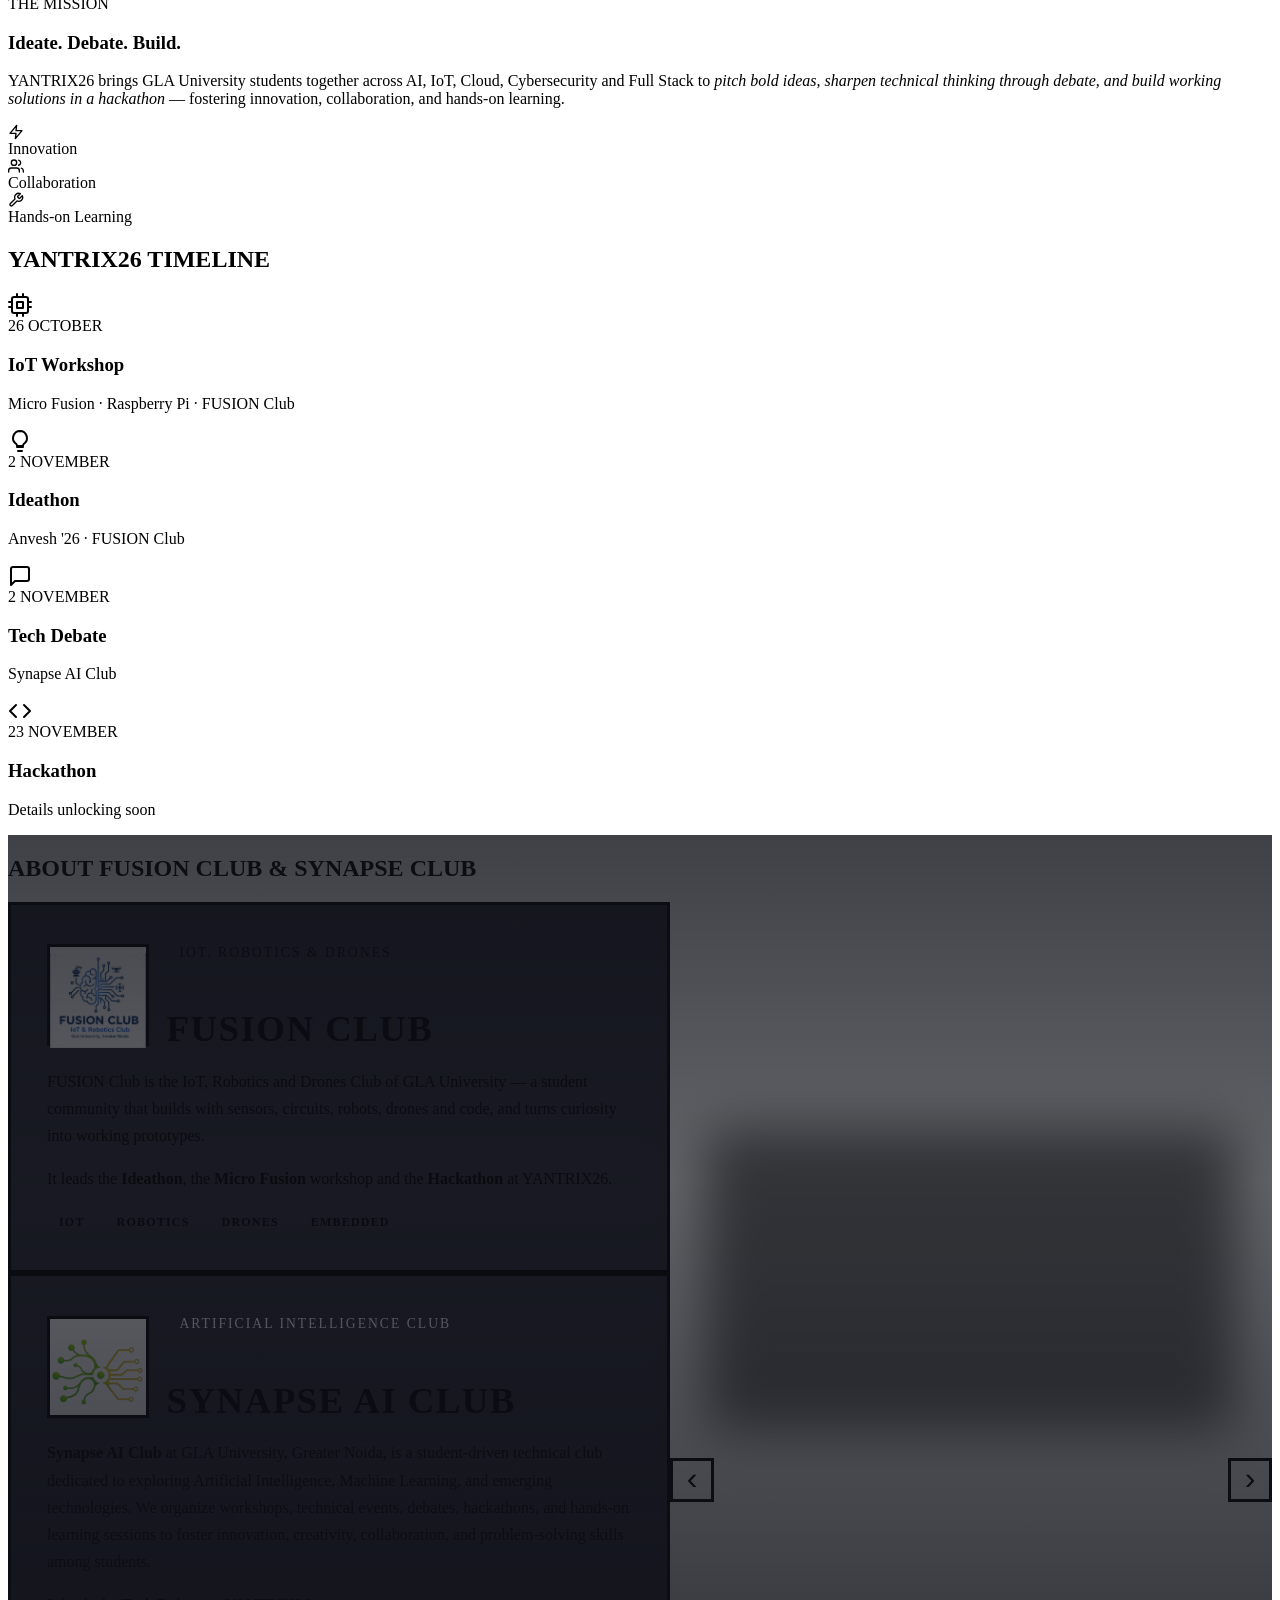
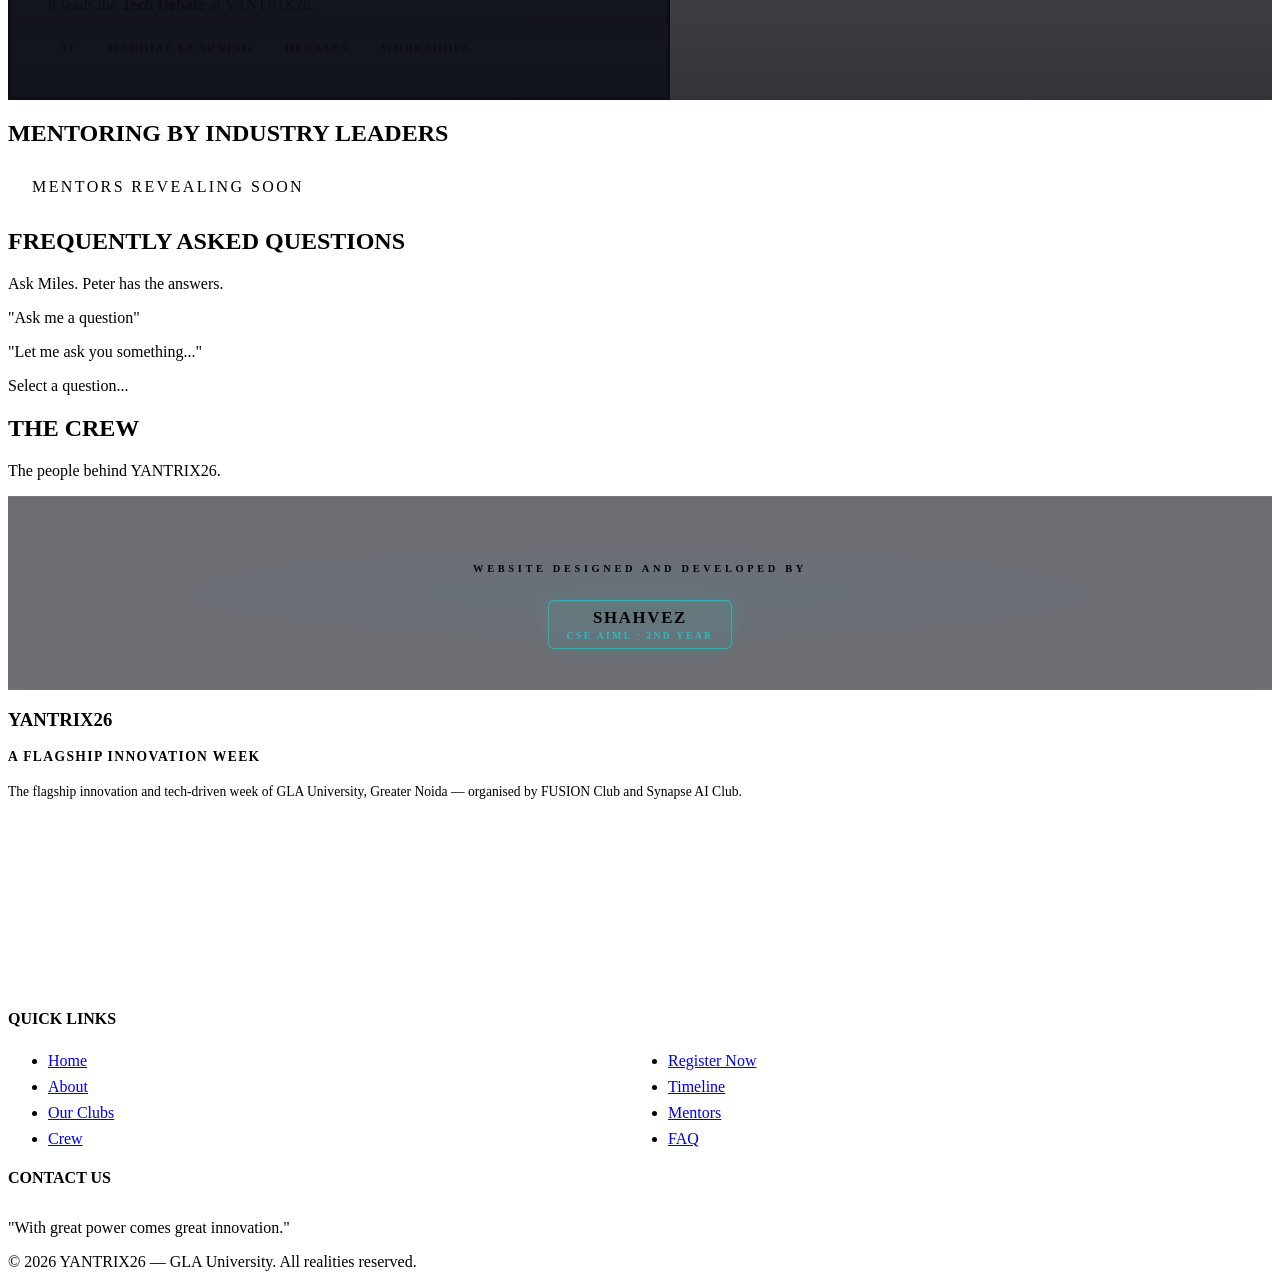
==== commit fed10c49: "Smooth cinematic intro: play full 89-frame bridge scene on canvas" ====
--- a/index.html
+++ b/index.html
@@ -59,7 +59,9 @@
     <p class="loading__brand">YANTRIX26 <span aria-hidden="true">/</span> GLA UNIVERSITY</p>
     <div class="loading__frame-wrapper">
       <img id="loading-frame" class="loading__frame" src="assets/page_loading/frame_00_delay-0.033s.webp"
-        alt="Loading animation" />
+        alt="" aria-hidden="true" />
+      <canvas id="loading-canvas" class="loading__canvas" role="img"
+        aria-label="Spider-Verse intro animation"></canvas>
     </div>
     <div class="loading__bottom">
       <p class="loading__tip">For the best experience, use a desktop browser</p>
@@ -621,10 +623,6 @@
 
           <div class="sketchbook" role="group" aria-roledescription="carousel"
             aria-label="FUSION Club sketchbook - use the arrow keys or buttons to turn pages">
-            <svg width="0" height="0" aria-hidden="true" focusable="false" style="position:absolute">
-              <filter id="sketchbook-blur-light"><feGaussianBlur stdDeviation="5 0" /></filter>
-              <filter id="sketchbook-blur-heavy"><feGaussianBlur stdDeviation="14 0" /></filter>
-            </svg>
             <div class="sketchbook__book" id="sketchbook-book" tabindex="0">
               <div class="sketchbook__page" id="sketchbook-page"></div>
             </div>
--- a/css/synapse.css
+++ b/css/synapse.css
@@ -209,8 +209,17 @@
 
 .sketchbook__face.back { transform: rotateY(180deg); }
 
-.sketchbook__book.blur-light img { filter: url(#sketchbook-blur-light); }
-.sketchbook__book.blur-heavy img { filter: url(#sketchbook-blur-heavy); }
+.sketchbook__flap,
+.sketchbook__face {
+  -webkit-backface-visibility: hidden;
+  backface-visibility: hidden;
+}
+
+.sketchbook__flap { contain: layout; }
+
+@media (prefers-reduced-motion: reduce) {
+  .sketchbook__flap { transition: none; }
+}
 
 .sketchbook__controls {
   display: flex;
--- a/css/loading.css
+++ b/css/loading.css
@@ -0,0 +1,176 @@
+/* ═══════════════════════════════════════════════════════════
+   loading.css — Full-Screen Loading Overlay
+   Spider-Verse themed loader with frame animation,
+   progress bar, and informational text.
+═══════════════════════════════════════════════════════════ */
+
+/* ── Instant hide when back-navigation detected (inline script sets this) ── */
+[data-skip-loading] .loading-screen {
+  display: none !important;
+}
+
+.loading-screen {
+  position: fixed;
+  inset: 0;
+  z-index: 10000;
+  display: flex;
+  flex-direction: column;
+  align-items: center;
+  justify-content: center;
+  background: var(--c-bg);
+  transition: opacity 0.6s ease, transform 0.6s ease;
+  will-change: opacity, transform;
+}
+
+.loading-screen.fade-out {
+  opacity: 0;
+  transform: scale(1.05);
+  pointer-events: none;
+}
+
+/* ── "INITIALIZING..." Title ── */
+.loading__title {
+  font-family: var(--ff-display);
+  font-size: clamp(1.6rem, 4vw, 3rem);
+  text-transform: uppercase;
+  color: var(--c-text);
+  letter-spacing: 0.12em;
+  text-shadow:
+    3px 3px 0 var(--c-red),
+    -2px -1px 0 var(--c-cyan);
+  margin-bottom: var(--sp-md);
+  animation: loading-glitch 2s infinite linear alternate;
+}
+
+@keyframes loading-glitch {
+  0%, 80%, 100% {
+    text-shadow:
+      3px 3px 0 var(--c-red),
+      -2px -1px 0 var(--c-cyan);
+  }
+  82% {
+    text-shadow:
+      -3px 2px 0 var(--c-magenta),
+      3px -1px 0 var(--c-cyan);
+  }
+  84% {
+    text-shadow:
+      3px -3px 0 var(--c-red),
+      -2px 2px 0 var(--c-yellow);
+  }
+  86% {
+    text-shadow:
+      3px 3px 0 var(--c-red),
+      -2px -1px 0 var(--c-cyan);
+  }
+}
+
+/* Blinking dots animation for the ellipsis */
+.loading__dots {
+  display: inline-block;
+  min-width: 1.5em;
+  text-align: left;
+}
+
+/* ── Frame Animation ── */
+.loading__frame-wrapper {
+  position: relative;
+  width: min(90vw, 880px, calc((100svh - 320px) * 16 / 9));
+  min-width: 260px;
+  aspect-ratio: 16 / 9;
+  margin-bottom: var(--sp-lg);
+  border: 3px solid rgba(255, 255, 255, 0.08);
+  border-radius: var(--radius-comic);
+  overflow: hidden;
+  background: #000;
+  box-shadow:
+    0 0 30px rgba(0, 240, 255, 0.1),
+    0 0 60px rgba(217, 0, 255, 0.05);
+  contain: layout paint;
+}
+
+/* Poster image sits under the canvas until the first frame is drawn. */
+.loading__frame,
+.loading__canvas {
+  position: absolute;
+  inset: 0;
+  width: 100%;
+  height: 100%;
+  display: block;
+  object-fit: cover;
+}
+
+/* ── Bottom Section (tip, quote, progress) ── */
+.loading__bottom {
+  display: flex;
+  flex-direction: column;
+  align-items: center;
+  gap: var(--sp-sm);
+  width: 90vw;
+  max-width: 700px;
+}
+
+.loading__tip {
+  font-family: var(--ff-body);
+  font-size: clamp(0.8rem, 1.5vw, 1rem);
+  font-weight: 600;
+  color: var(--c-cyan);
+  text-align: center;
+  letter-spacing: 0.04em;
+  text-shadow: 0 0 12px rgba(0, 240, 255, 0.3);
+}
+
+.loading__quote {
+  font-family: var(--ff-body);
+  font-style: italic;
+  font-size: clamp(0.75rem, 1.4vw, 0.95rem);
+  color: var(--c-text-dim);
+  text-align: center;
+  opacity: 0.85;
+  max-width: 500px;
+  line-height: 1.5;
+  min-height: 2.5em;
+  transition: opacity 0.4s ease;
+}
+
+/* ── Progress Bar ── */
+.loading__progress-track {
+  width: 100%;
+  height: 4px;
+  background: rgba(255, 255, 255, 0.08);
+  border-radius: 2px;
+  overflow: hidden;
+  margin-top: var(--sp-xs);
+}
+
+.loading__progress-bar {
+  height: 100%;
+  width: 100%;
+  transform: scaleX(0);
+  transform-origin: left center;
+  will-change: transform;
+  background: linear-gradient(90deg, var(--c-cyan), var(--c-magenta), var(--c-red));
+  border-radius: 2px;
+  box-shadow:
+    0 0 8px var(--c-cyan),
+    0 0 20px rgba(217, 0, 255, 0.4);
+}
+
+.loading__percent {
+  font-family: var(--ff-display);
+  font-size: clamp(1rem, 2vw, 1.4rem);
+  color: var(--c-text);
+  letter-spacing: 0.1em;
+  text-shadow: 0 0 10px rgba(0, 240, 255, 0.4);
+}
+
+/* ── Responsive ── */
+@media (max-width: 600px) {
+  .loading__frame-wrapper {
+    width: min(92vw, calc((100svh - 300px) * 16 / 9));
+  }
+
+  .loading__title {
+    font-size: clamp(1.2rem, 5vw, 1.8rem);
+  }
+}
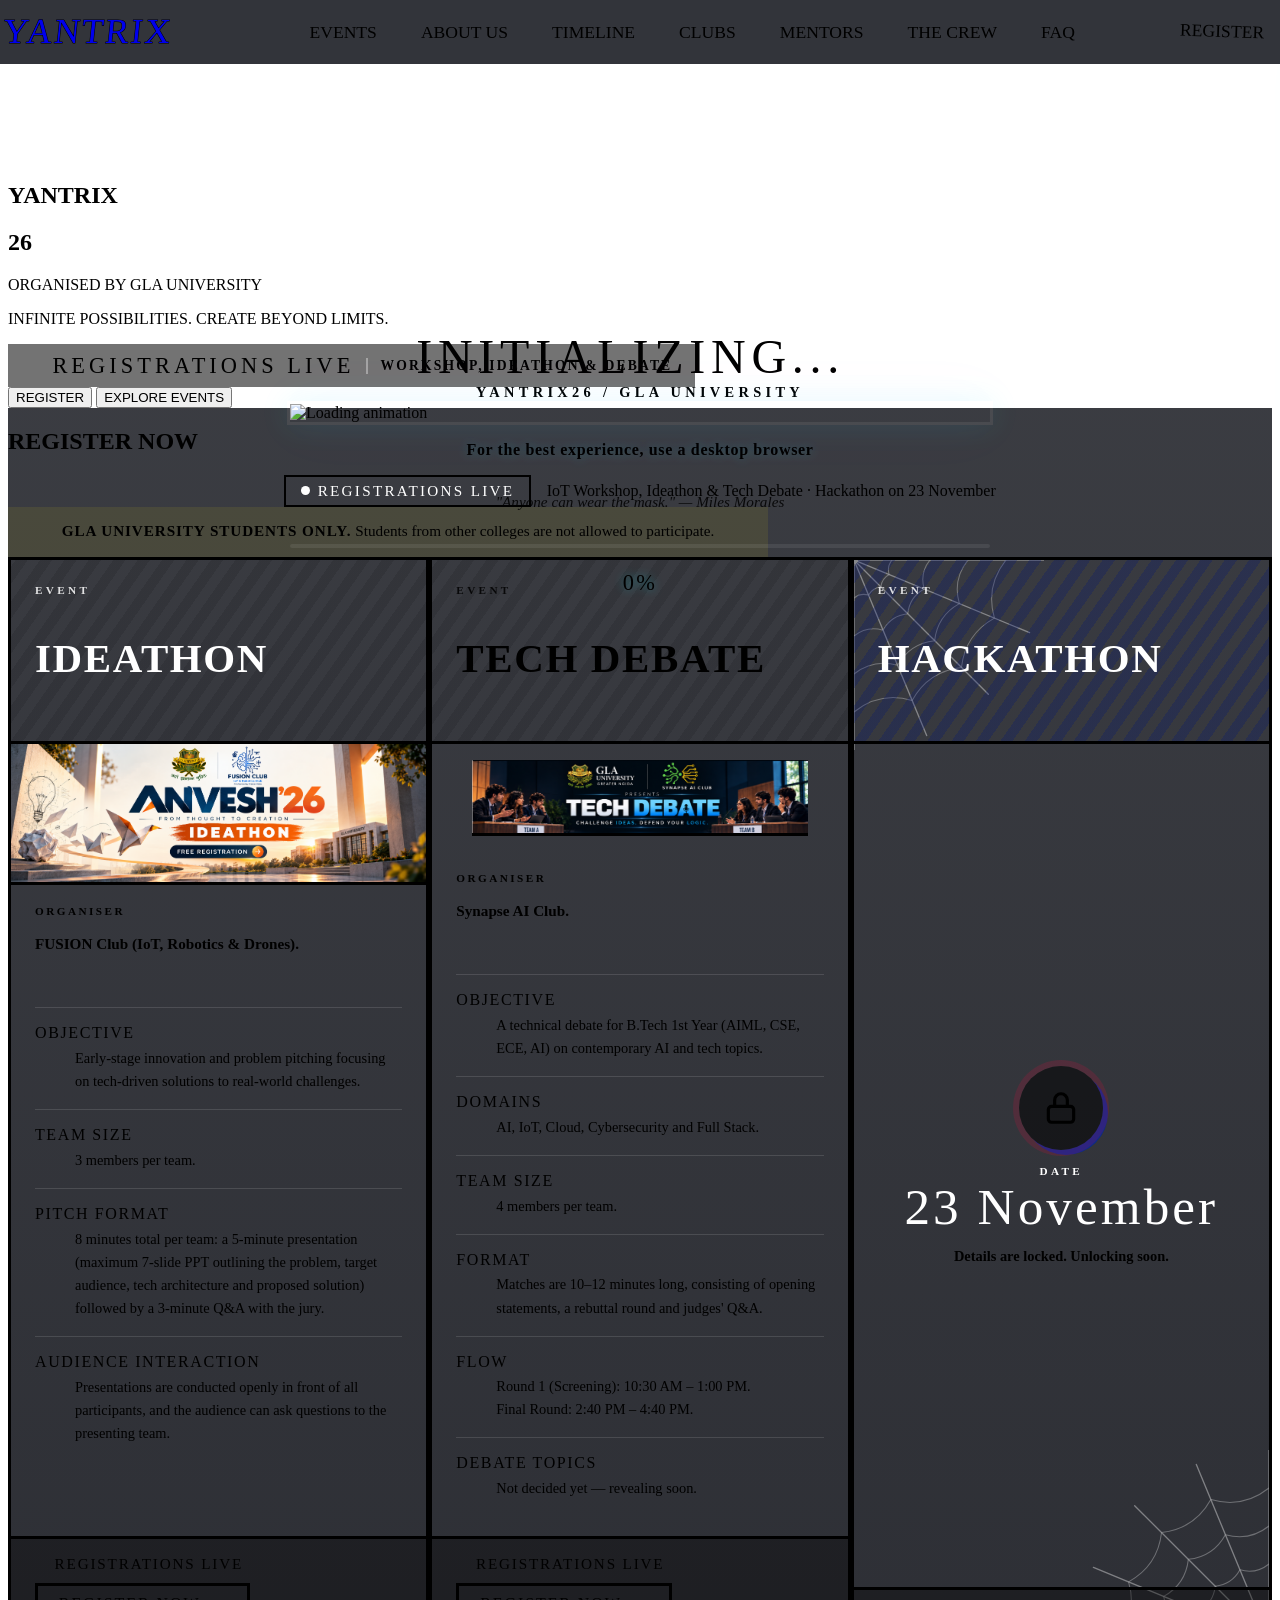
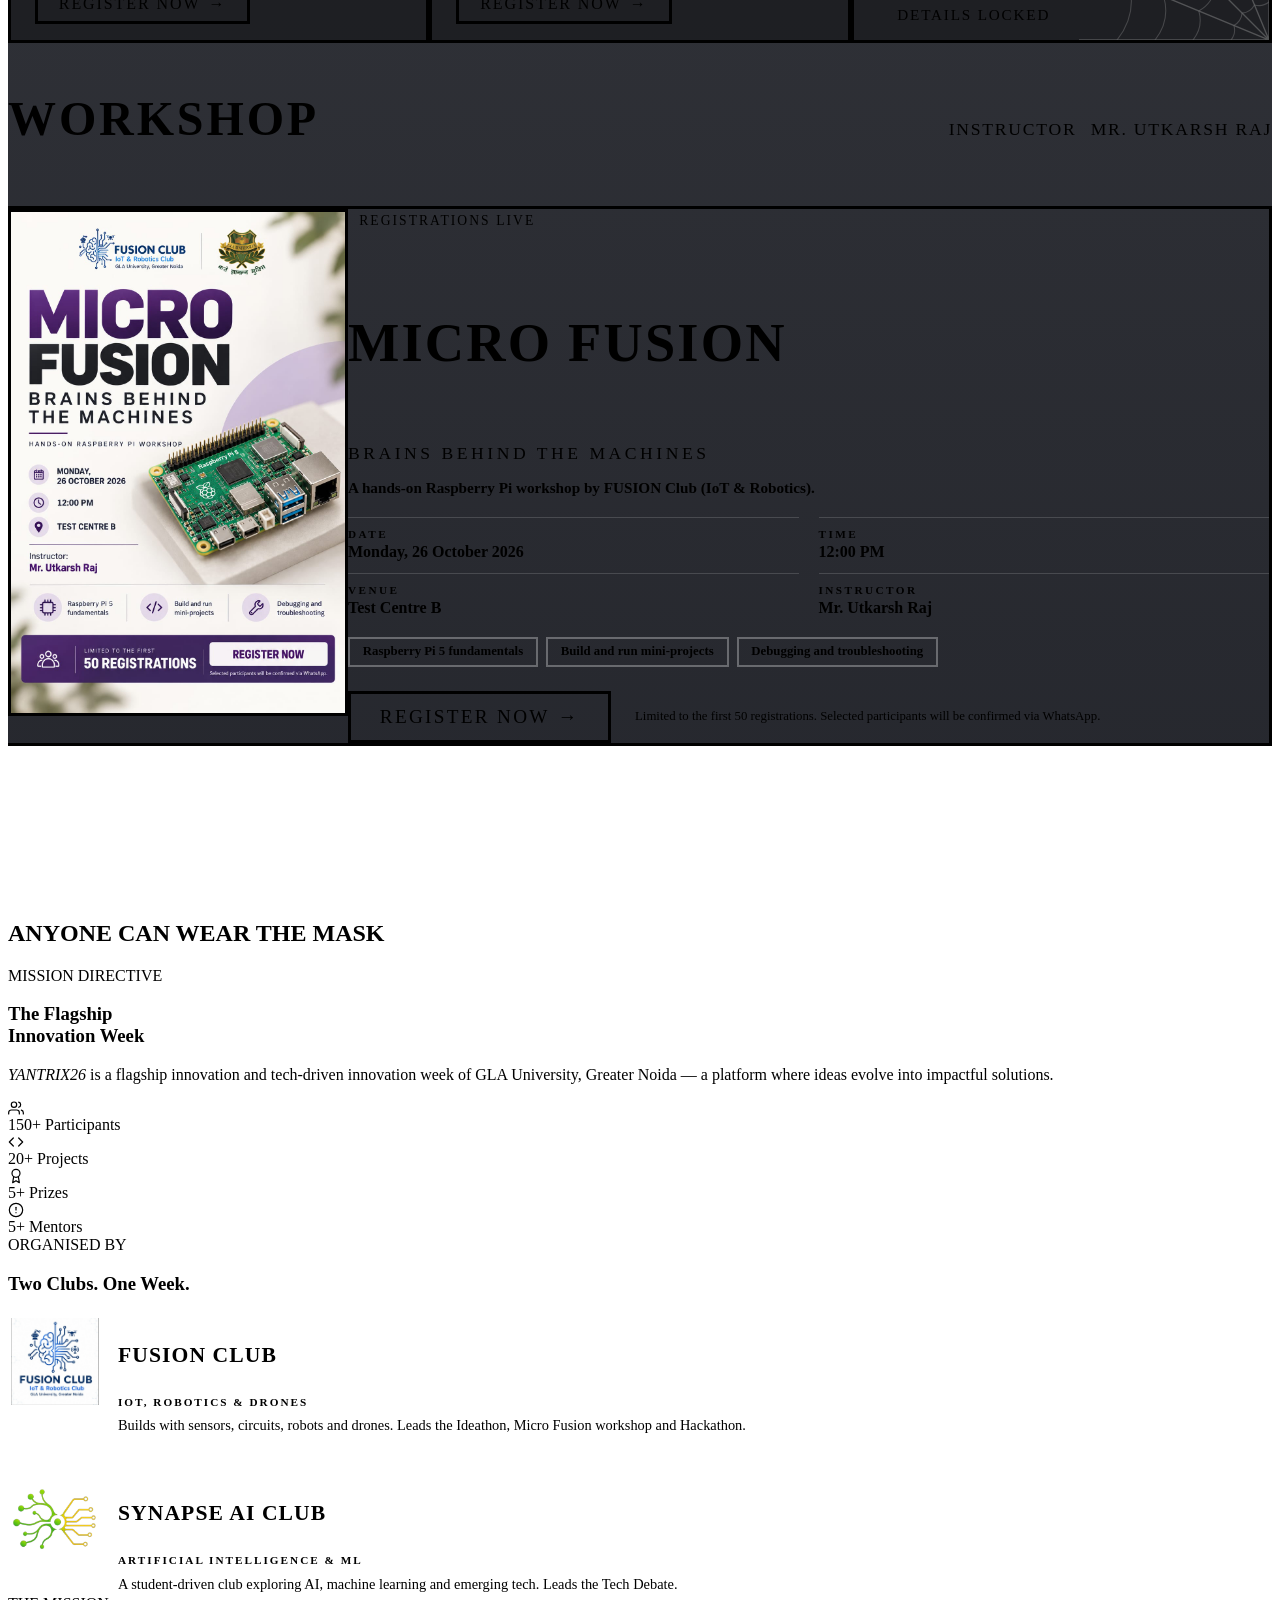
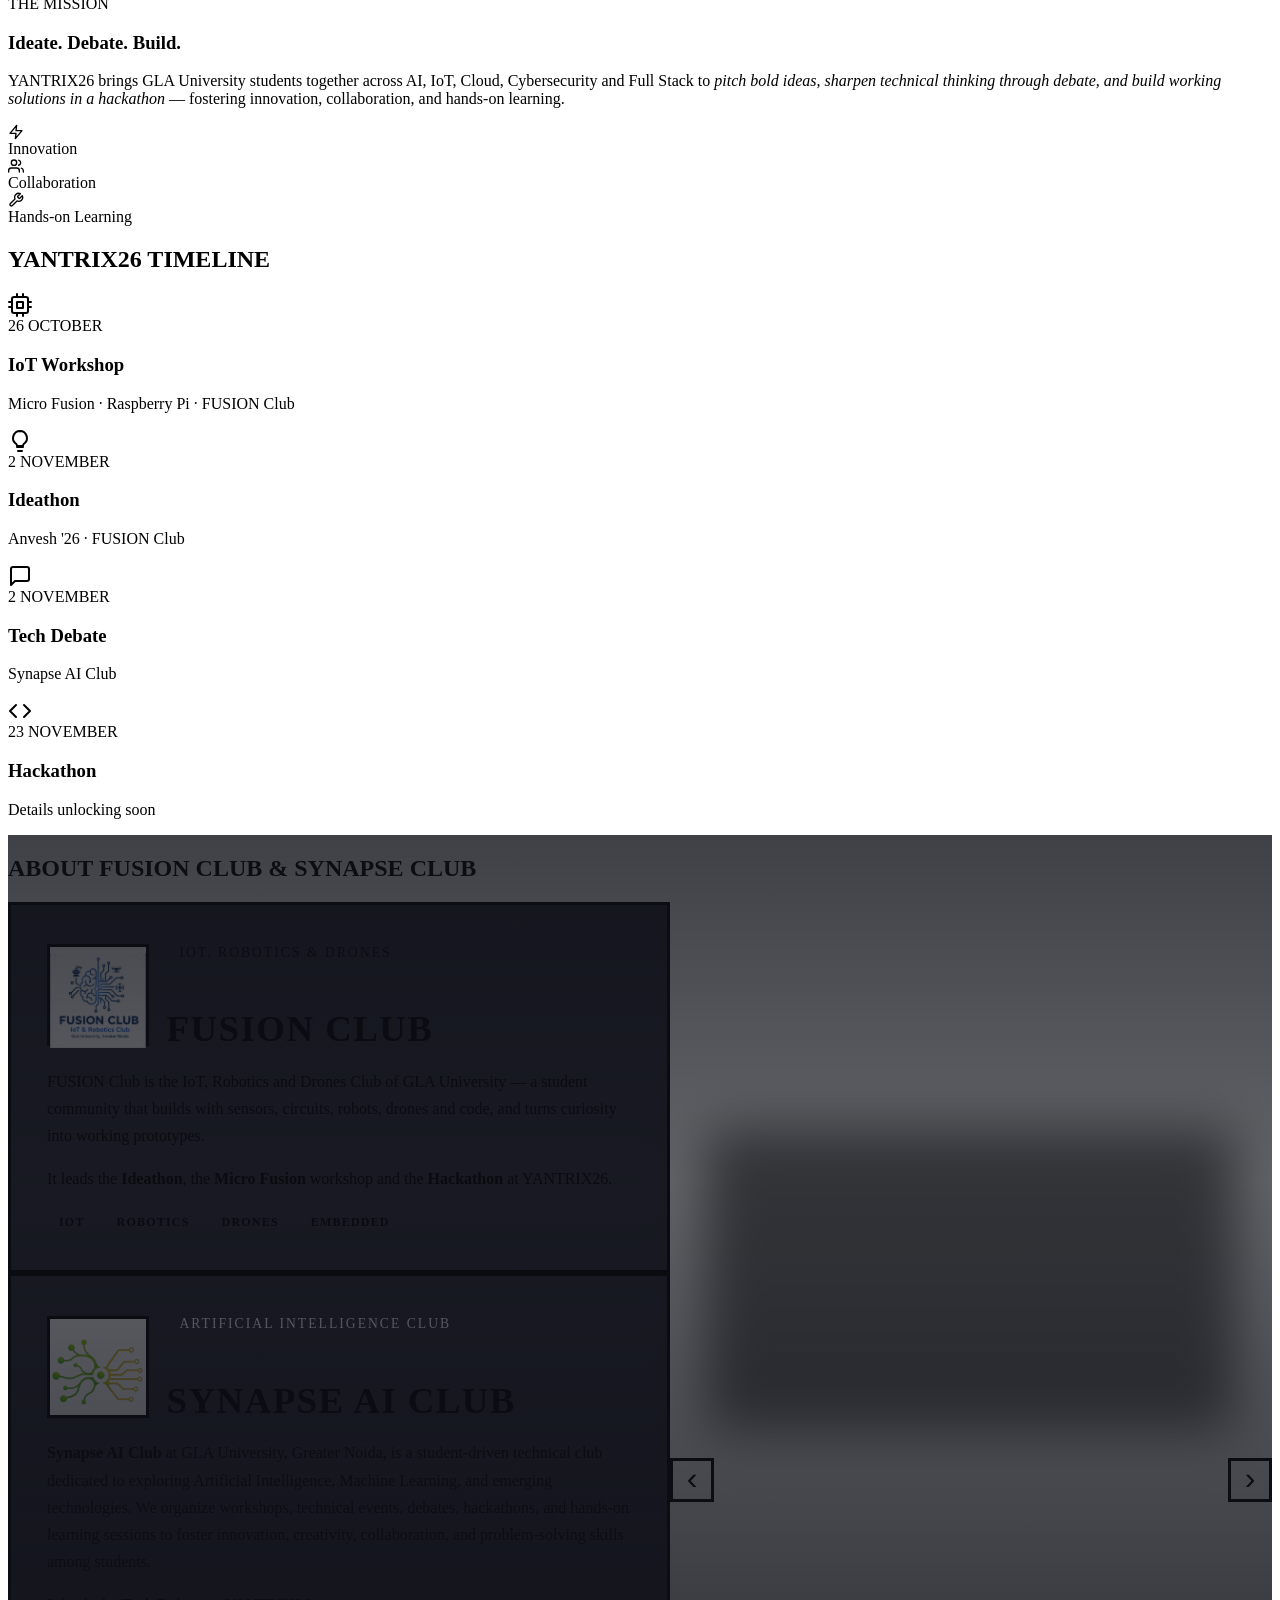
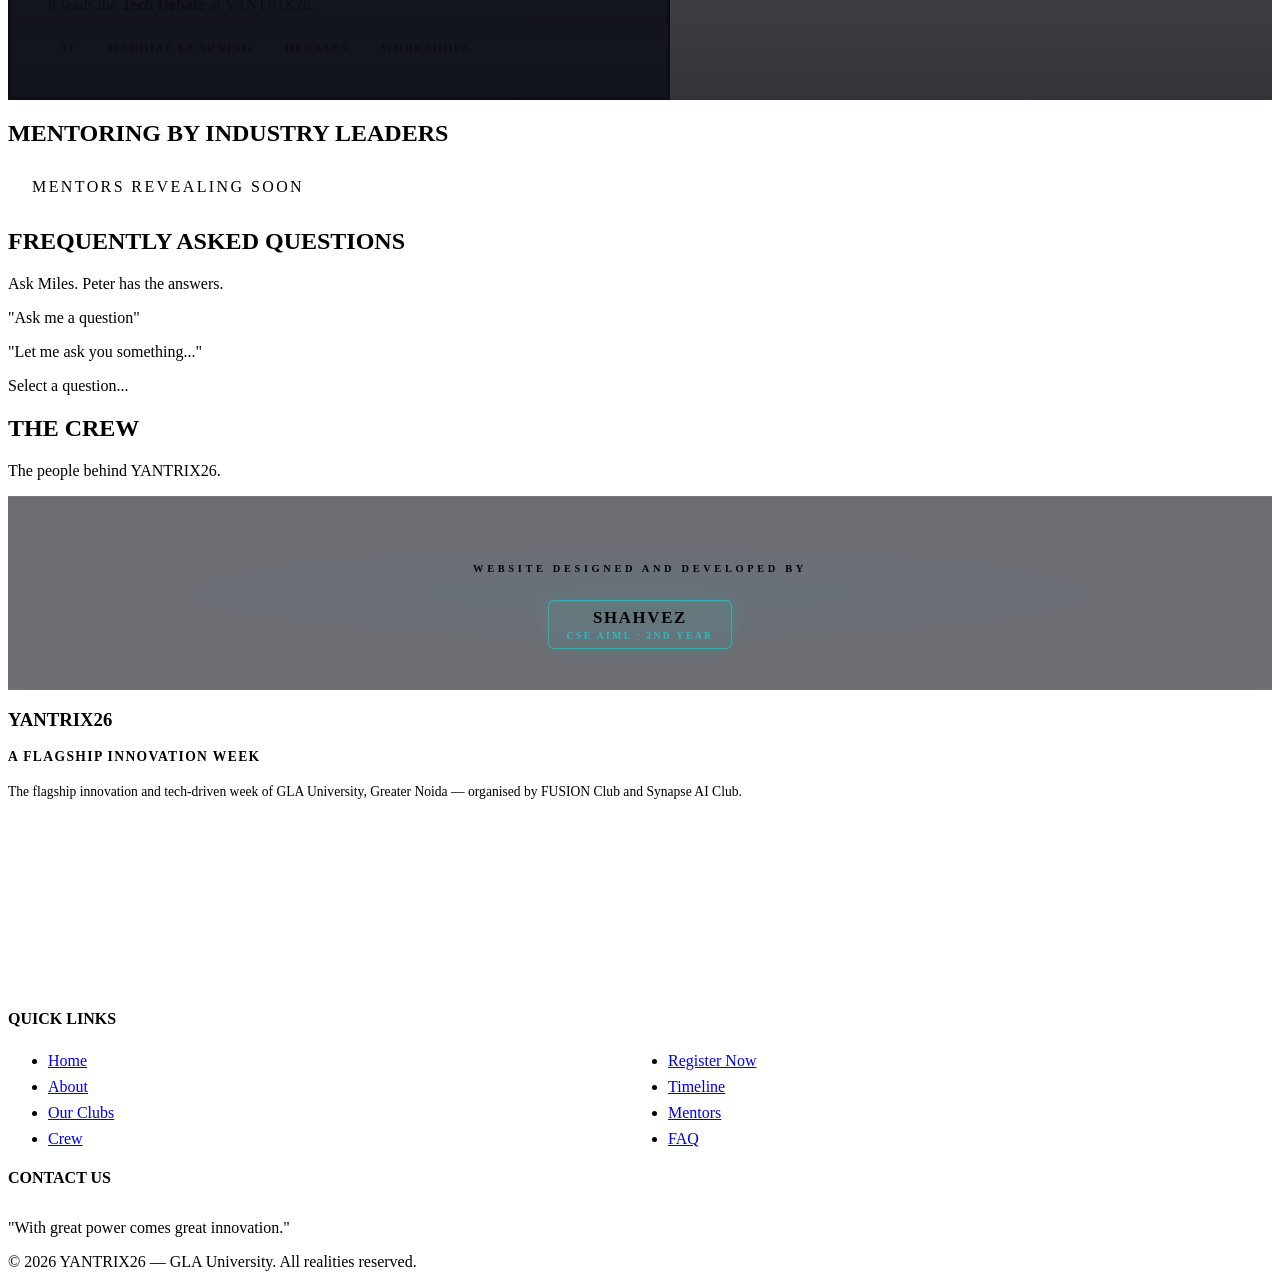
==== commit 1e1dfcf7: "Revert "Smooth cinematic intro: play full 89-frame bridge scene on canvas" This reverts commit fed10" ====
--- a/index.html
+++ b/index.html
@@ -59,9 +59,7 @@
     <p class="loading__brand">YANTRIX26 <span aria-hidden="true">/</span> GLA UNIVERSITY</p>
     <div class="loading__frame-wrapper">
       <img id="loading-frame" class="loading__frame" src="assets/page_loading/frame_00_delay-0.033s.webp"
-        alt="" aria-hidden="true" />
-      <canvas id="loading-canvas" class="loading__canvas" role="img"
-        aria-label="Spider-Verse intro animation"></canvas>
+        alt="Loading animation" />
     </div>
     <div class="loading__bottom">
       <p class="loading__tip">For the best experience, use a desktop browser</p>
--- a/css/loading.css
+++ b/css/loading.css
@@ -19,7 +19,6 @@
   justify-content: center;
   background: var(--c-bg);
   transition: opacity 0.6s ease, transform 0.6s ease;
-  will-change: opacity, transform;
 }
 
 .loading-screen.fade-out {
@@ -75,29 +74,26 @@
 /* ── Frame Animation ── */
 .loading__frame-wrapper {
   position: relative;
-  width: min(90vw, 880px, calc((100svh - 320px) * 16 / 9));
-  min-width: 260px;
-  aspect-ratio: 16 / 9;
+  width: 90vw;
+  max-width: 700px;
+  max-height: 55vh;
+  display: flex;
+  align-items: center;
+  justify-content: center;
   margin-bottom: var(--sp-lg);
   border: 3px solid rgba(255, 255, 255, 0.08);
   border-radius: var(--radius-comic);
   overflow: hidden;
-  background: #000;
   box-shadow:
     0 0 30px rgba(0, 240, 255, 0.1),
     0 0 60px rgba(217, 0, 255, 0.05);
-  contain: layout paint;
 }
 
-/* Poster image sits under the canvas until the first frame is drawn. */
-.loading__frame,
-.loading__canvas {
-  position: absolute;
-  inset: 0;
+.loading__frame {
   width: 100%;
-  height: 100%;
+  height: auto;
   display: block;
-  object-fit: cover;
+  object-fit: contain;
 }
 
 /* ── Bottom Section (tip, quote, progress) ── */
@@ -145,12 +141,10 @@
 
 .loading__progress-bar {
   height: 100%;
-  width: 100%;
-  transform: scaleX(0);
-  transform-origin: left center;
-  will-change: transform;
+  width: 0%;
   background: linear-gradient(90deg, var(--c-cyan), var(--c-magenta), var(--c-red));
   border-radius: 2px;
+  transition: width 0.15s ease-out;
   box-shadow:
     0 0 8px var(--c-cyan),
     0 0 20px rgba(217, 0, 255, 0.4);
@@ -167,7 +161,7 @@
 /* ── Responsive ── */
 @media (max-width: 600px) {
   .loading__frame-wrapper {
-    width: min(92vw, calc((100svh - 300px) * 16 / 9));
+    max-height: 40vh;
   }
 
   .loading__title {
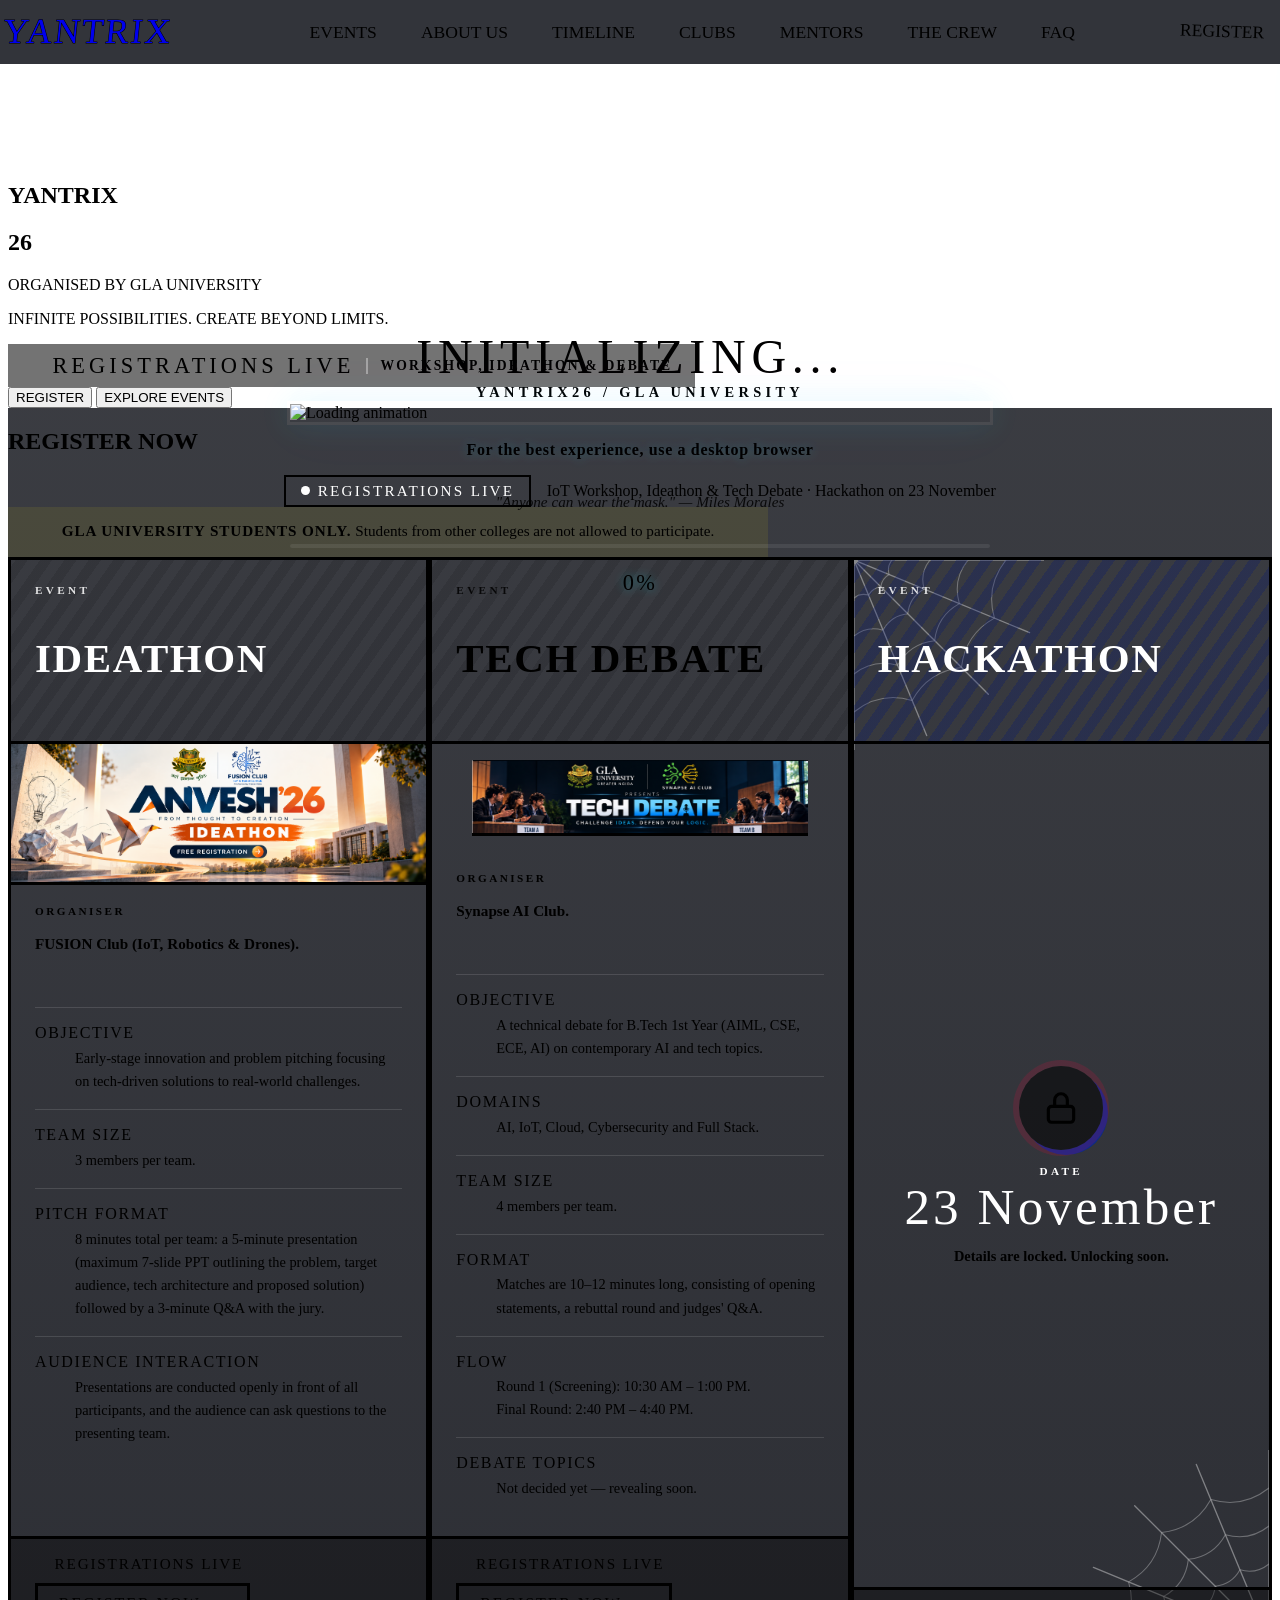
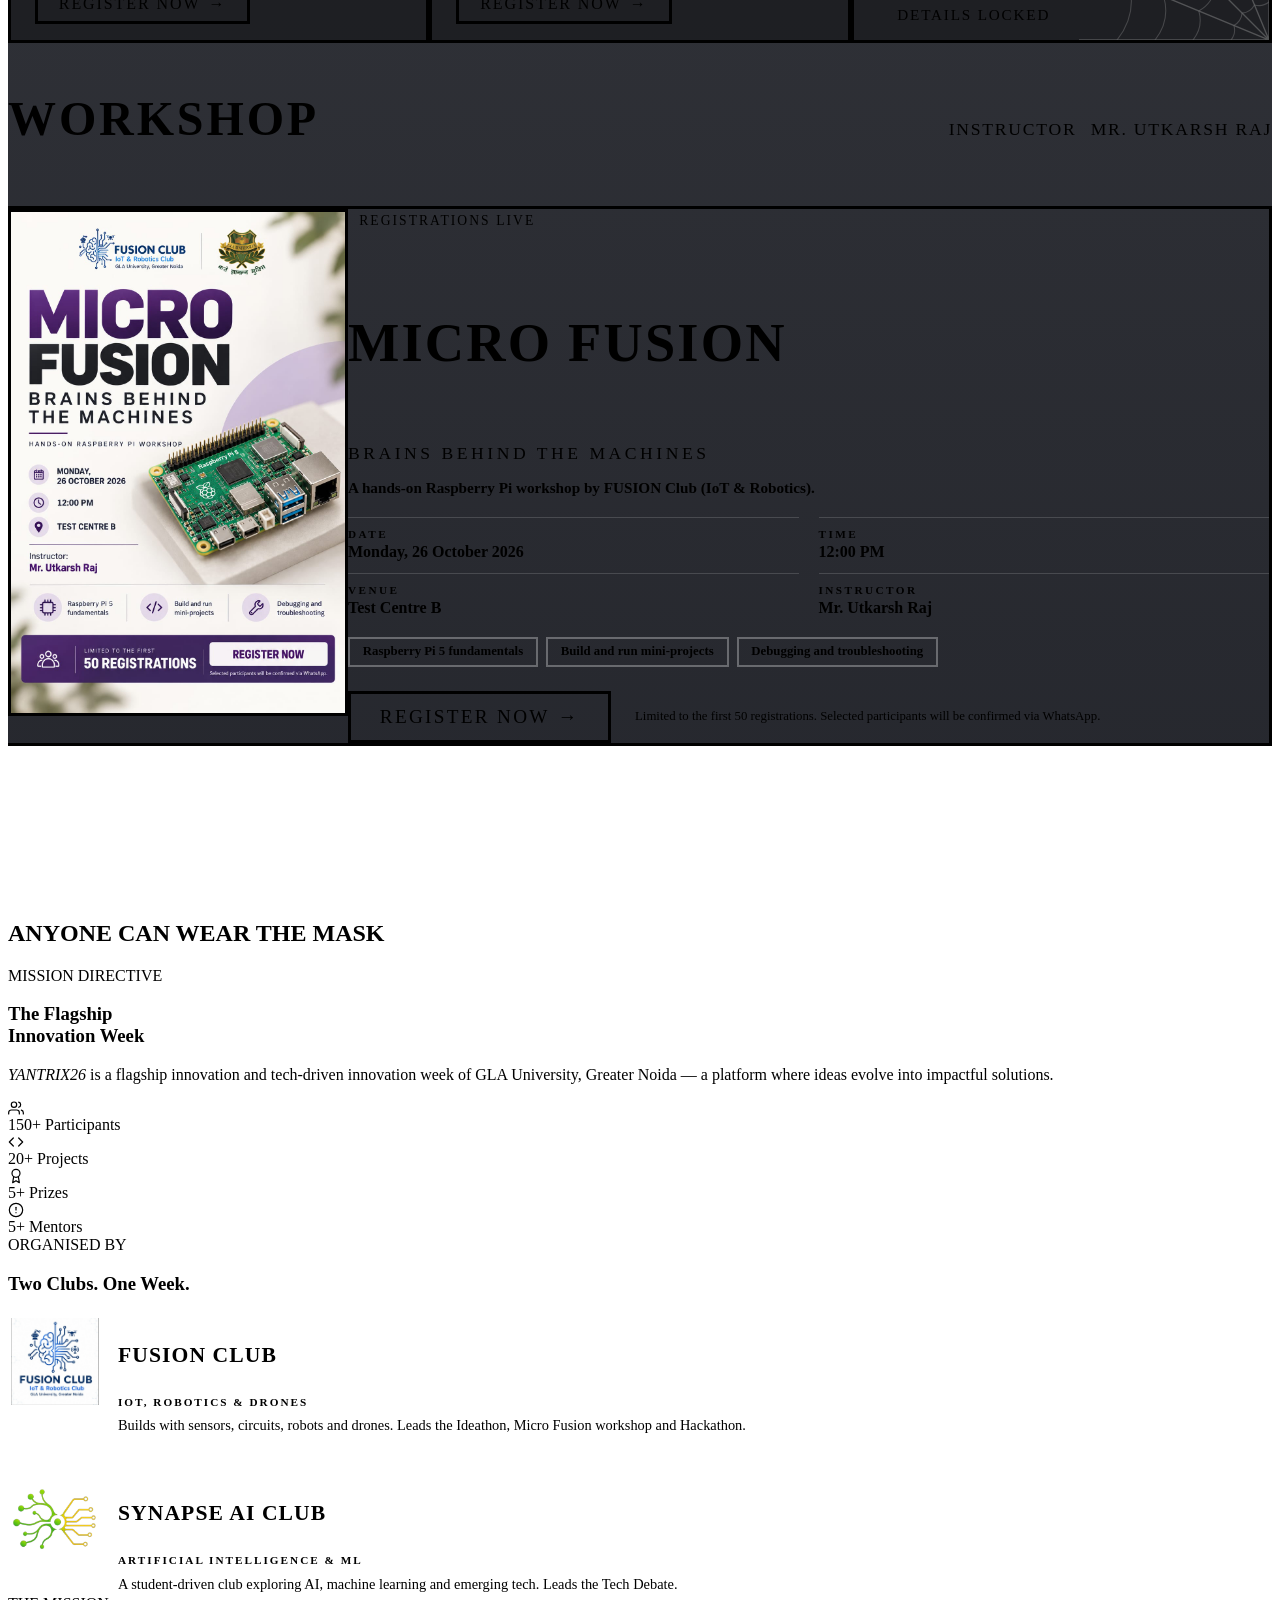
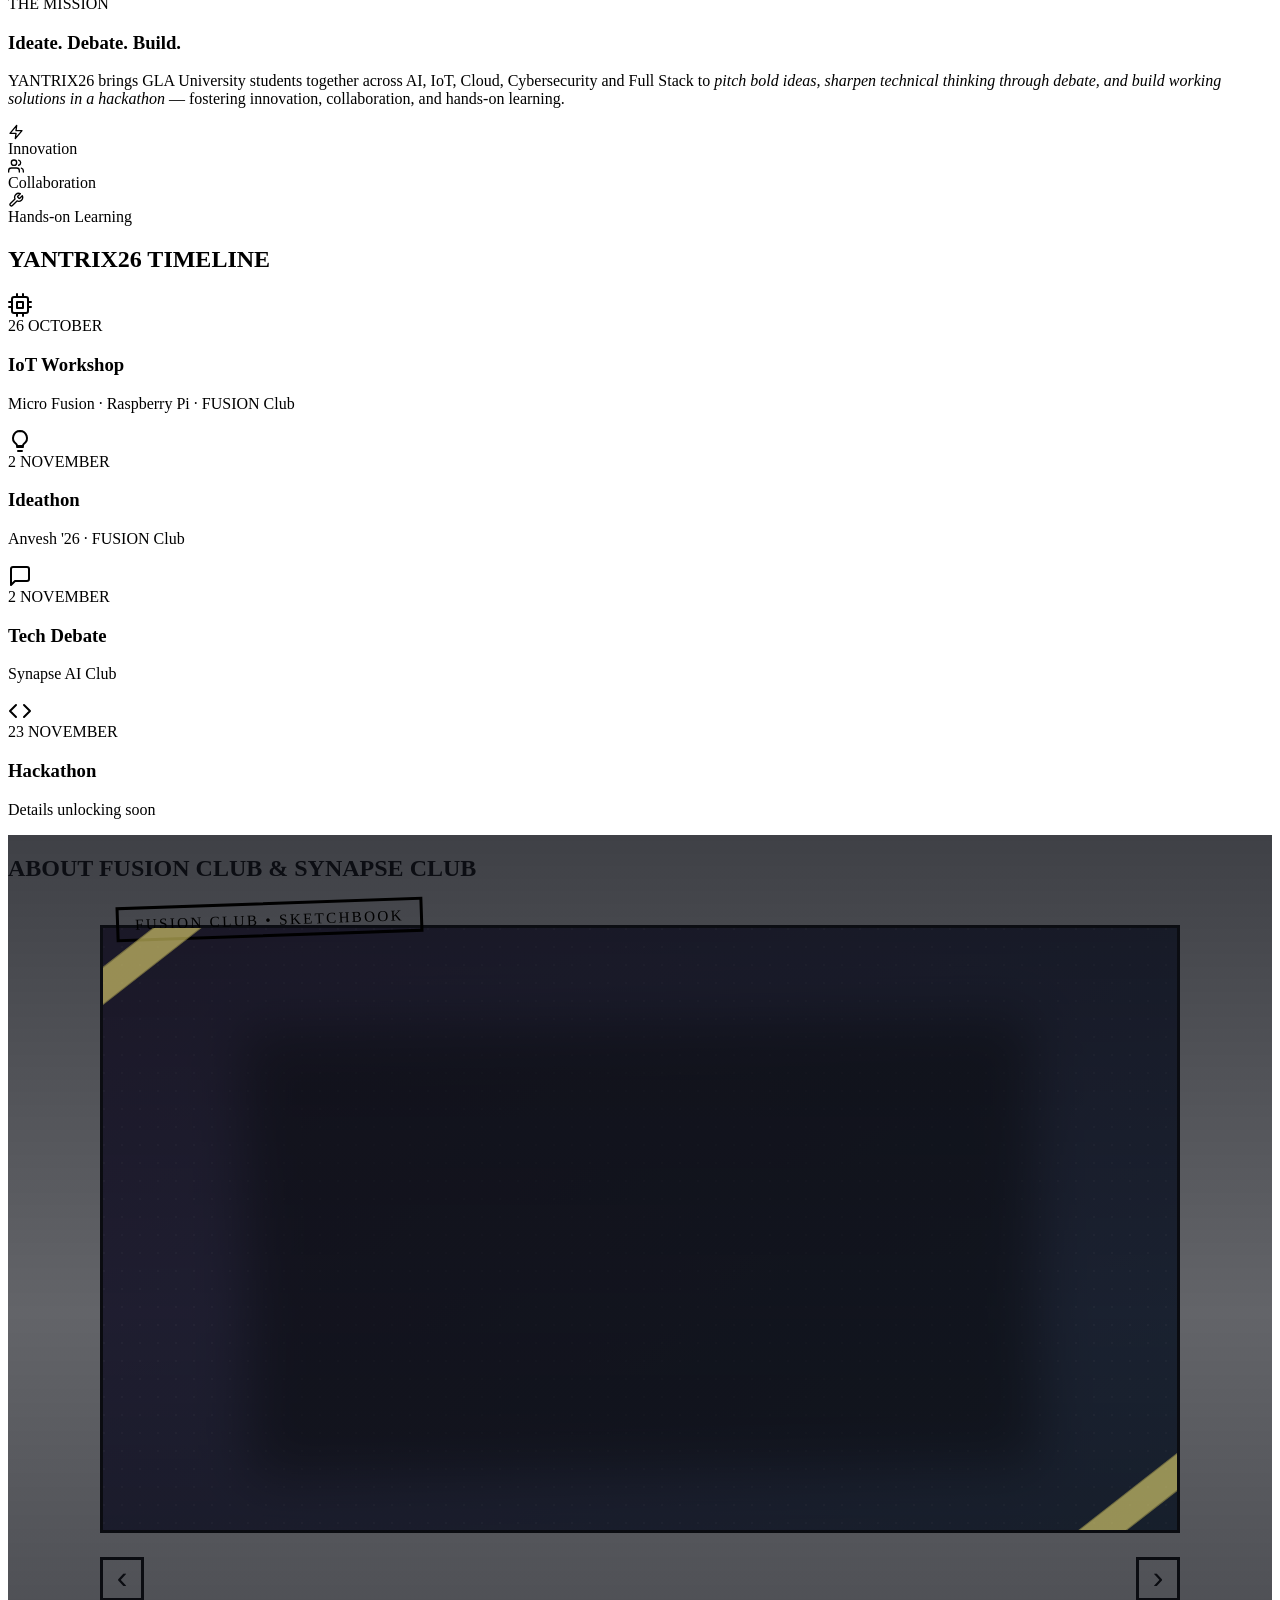
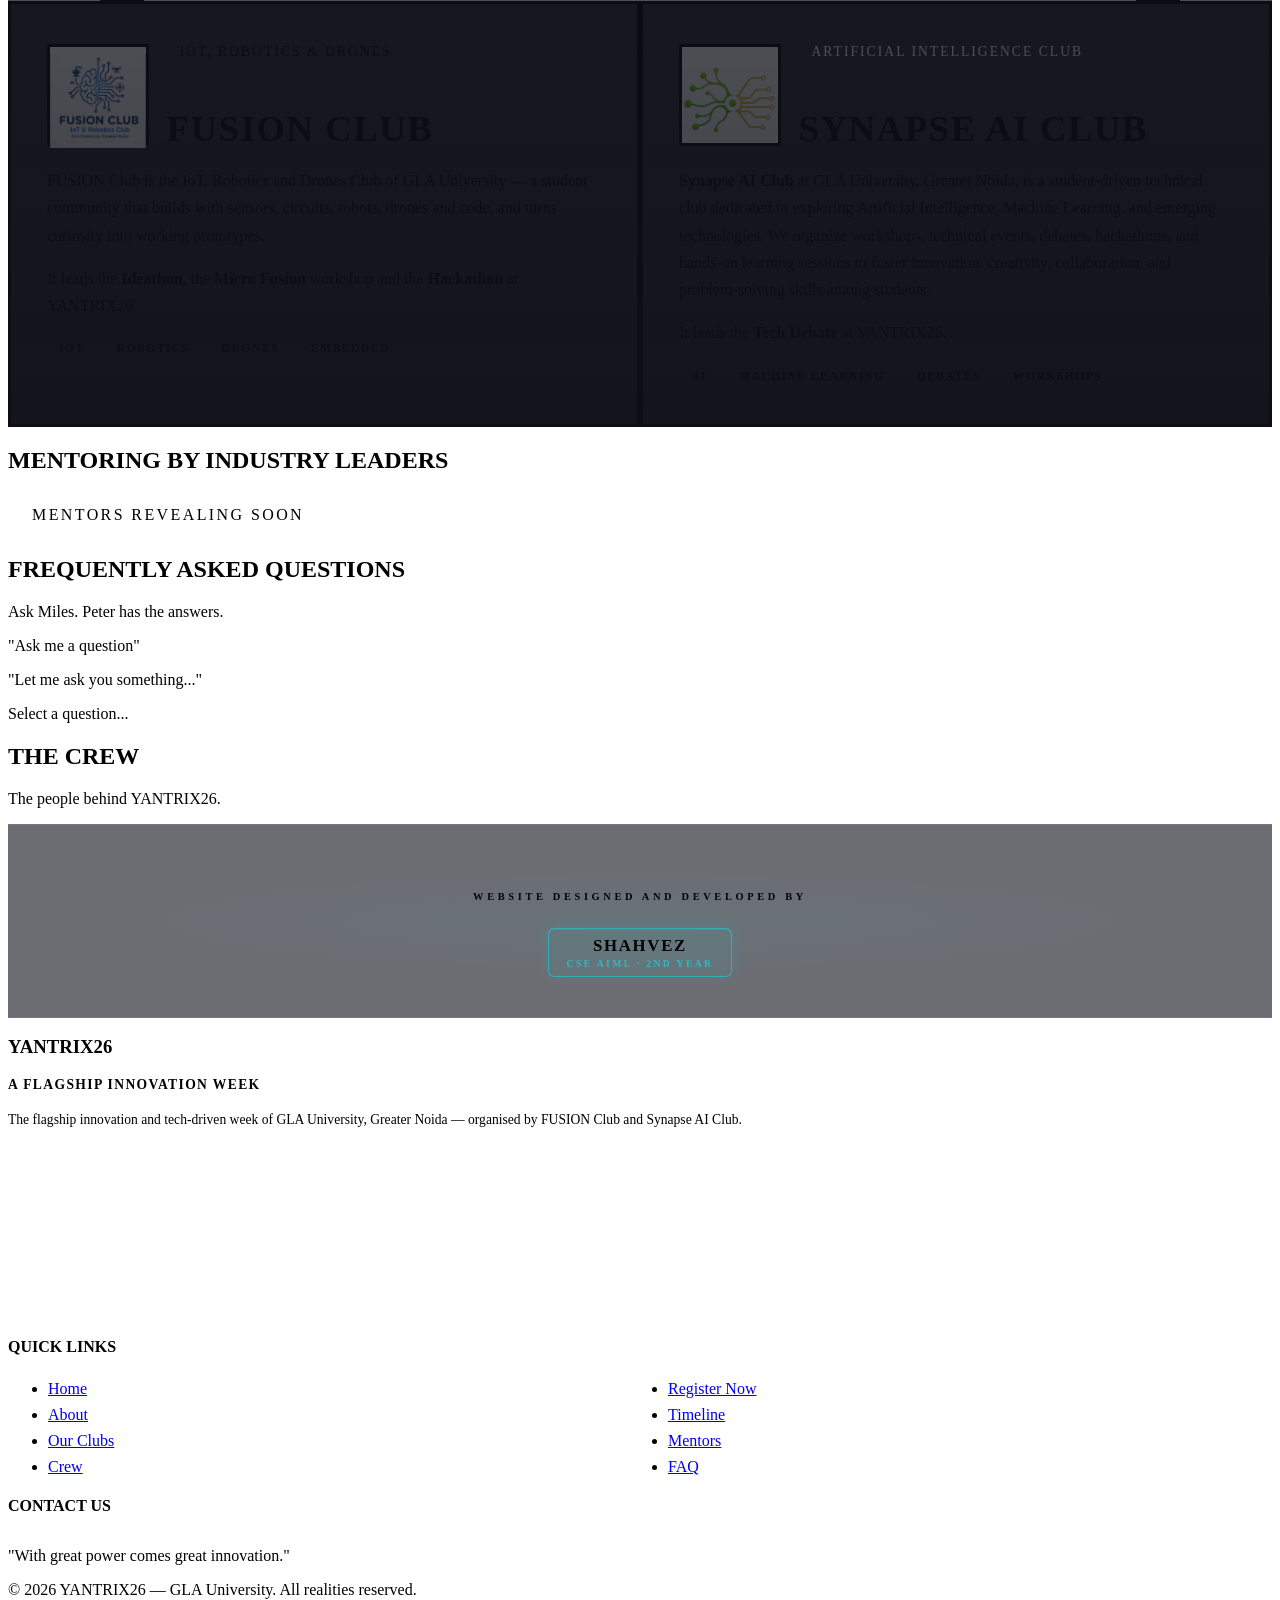
==== commit 4cdf1827: "Move sketchbook above club cards and place cards side by side" ====
--- a/index.html
+++ b/index.html
@@ -568,6 +568,21 @@
           style="text-shadow: 2px 2px 0 var(--c-magenta), -2px -2px 0 var(--c-cyan);">ABOUT FUSION CLUB &amp; SYNAPSE CLUB</h2>
 
         <div class="synapse__layout">
+          <div class="sketchbook" role="group" aria-roledescription="carousel"
+            aria-label="FUSION Club sketchbook - use the arrow keys or buttons to turn pages">
+            <span class="sketchbook__label">FUSION CLUB &bull; SKETCHBOOK</span>
+            <div class="sketchbook__stage">
+              <div class="sketchbook__book" id="sketchbook-book" tabindex="0">
+                <div class="sketchbook__page" id="sketchbook-page"></div>
+              </div>
+            </div>
+            <div class="sketchbook__controls">
+              <button class="sketchbook__arrow" id="sketchbook-prev" type="button" aria-label="Previous page">&lsaquo;</button>
+              <p class="sketchbook__caption" id="sketchbook-caption" aria-live="polite"></p>
+              <button class="sketchbook__arrow" id="sketchbook-next" type="button" aria-label="Next page">&rsaquo;</button>
+            </div>
+          </div>
+
           <div class="synapse__cards">
             <article class="synapse__card synapse__card--fusion" aria-labelledby="fusion-club-title">
               <div class="synapse__card-head">
@@ -617,18 +632,6 @@
                 <li>AI</li><li>Machine Learning</li><li>Debates</li><li>Workshops</li>
               </ul>
             </article>
-          </div>
-
-          <div class="sketchbook" role="group" aria-roledescription="carousel"
-            aria-label="FUSION Club sketchbook - use the arrow keys or buttons to turn pages">
-            <div class="sketchbook__book" id="sketchbook-book" tabindex="0">
-              <div class="sketchbook__page" id="sketchbook-page"></div>
-            </div>
-            <div class="sketchbook__controls">
-              <button class="sketchbook__arrow" id="sketchbook-prev" type="button" aria-label="Previous page">&lsaquo;</button>
-              <p class="sketchbook__caption" id="sketchbook-caption" aria-live="polite"></p>
-              <button class="sketchbook__arrow" id="sketchbook-next" type="button" aria-label="Next page">&rsaquo;</button>
-            </div>
           </div>
         </div>
       </div>
--- a/css/synapse.css
+++ b/css/synapse.css
@@ -22,10 +22,9 @@
 }
 
 .synapse__layout {
-  display: grid;
-  grid-template-columns: minmax(0, 1.1fr) minmax(0, 1fr);
-  gap: var(--sp-lg);
-  align-items: stretch;
+  display: flex;
+  flex-direction: column;
+  gap: var(--sp-xl);
 }
 
 .synapse__card {
@@ -71,9 +70,10 @@
 .synapse__body strong { color: var(--c-text); }
 
 .synapse__cards {
-  display: flex;
-  flex-direction: column;
+  display: grid;
+  grid-template-columns: repeat(2, minmax(0, 1fr));
   gap: var(--sp-lg);
+  align-items: stretch;
 }
 
 .synapse__card--ai { box-shadow: 8px 8px 0 var(--c-magenta); }
@@ -134,21 +134,71 @@
 
 /* ── Sketchbook page-flip ── */
 .sketchbook {
+  position: relative;
   display: flex;
   flex-direction: column;
-  justify-content: center;
-  gap: 1.25rem;
+  gap: 1.5rem;
+  width: 100%;
+  max-width: 1080px;
+  margin-inline: auto;
   min-width: 0;
 }
 
+.sketchbook__label {
+  align-self: flex-start;
+  margin-left: 1rem;
+  padding: 0.35rem 1rem;
+  background: var(--c-yellow);
+  color: #000;
+  border: 3px solid #000;
+  box-shadow: 4px 4px 0 var(--c-magenta);
+  font-family: var(--ff-display);
+  font-size: 0.95rem;
+  letter-spacing: 0.15em;
+  transform: rotate(-2deg);
+  z-index: 2;
+  margin-bottom: -2.25rem;
+}
+
+.sketchbook__stage {
+  position: relative;
+  padding: clamp(1.5rem, 4vw, 3rem) clamp(1rem, 3vw, 2.5rem);
+  background:
+    radial-gradient(circle at 1px 1px, rgba(255, 255, 255, 0.09) 1.5px, transparent 0) 0 0 / 18px 18px,
+    linear-gradient(135deg, rgba(40, 20, 70, 0.88), rgba(14, 40, 70, 0.88));
+  border: 3px solid #000;
+  box-shadow: 10px 10px 0 var(--c-cyan), 20px 20px 0 var(--c-magenta);
+  overflow: hidden;
+}
+
+.sketchbook__stage::before,
+.sketchbook__stage::after {
+  content: "";
+  position: absolute;
+  width: 140px;
+  height: 28px;
+  background: rgba(255, 238, 120, 0.55);
+  border: 1px solid rgba(0, 0, 0, 0.25);
+  z-index: 2;
+}
+
+.sketchbook__stage::before { top: 14px; left: -34px; transform: rotate(-38deg); }
+.sketchbook__stage::after { bottom: 14px; right: -34px; transform: rotate(-38deg); }
+
 .sketchbook__book {
   position: relative;
   width: 100%;
+  max-width: 900px;
+  margin-inline: auto;
   aspect-ratio: 869 / 489;
   perspective: 2600px;
   cursor: pointer;
   outline-offset: 6px;
-}
+  transform: rotate(-1deg);
+  transition: transform 0.4s ease;
+}
+
+.sketchbook__book:hover { transform: rotate(0deg) scale(1.01); }
 
 .sketchbook__book:focus-visible { outline: 3px solid var(--c-yellow); }
 
@@ -233,7 +283,7 @@
   margin: 0;
   text-align: center;
   font-family: var(--ff-display);
-  font-size: 0.95rem;
+  font-size: clamp(1rem, 2vw, 1.35rem);
   letter-spacing: 0.12em;
   text-transform: uppercase;
   color: var(--c-text);
@@ -261,6 +311,7 @@
 .sketchbook__arrow:focus-visible { outline: 3px solid var(--c-cyan); outline-offset: 3px; }
 
 @media (max-width: 860px) {
-  .synapse__layout { grid-template-columns: 1fr; }
+  .synapse__cards { grid-template-columns: 1fr; }
   .synapse__card { padding: 1.5rem; }
-}
+  .sketchbook__stage { box-shadow: 6px 6px 0 var(--c-cyan), 12px 12px 0 var(--c-magenta); }
+}
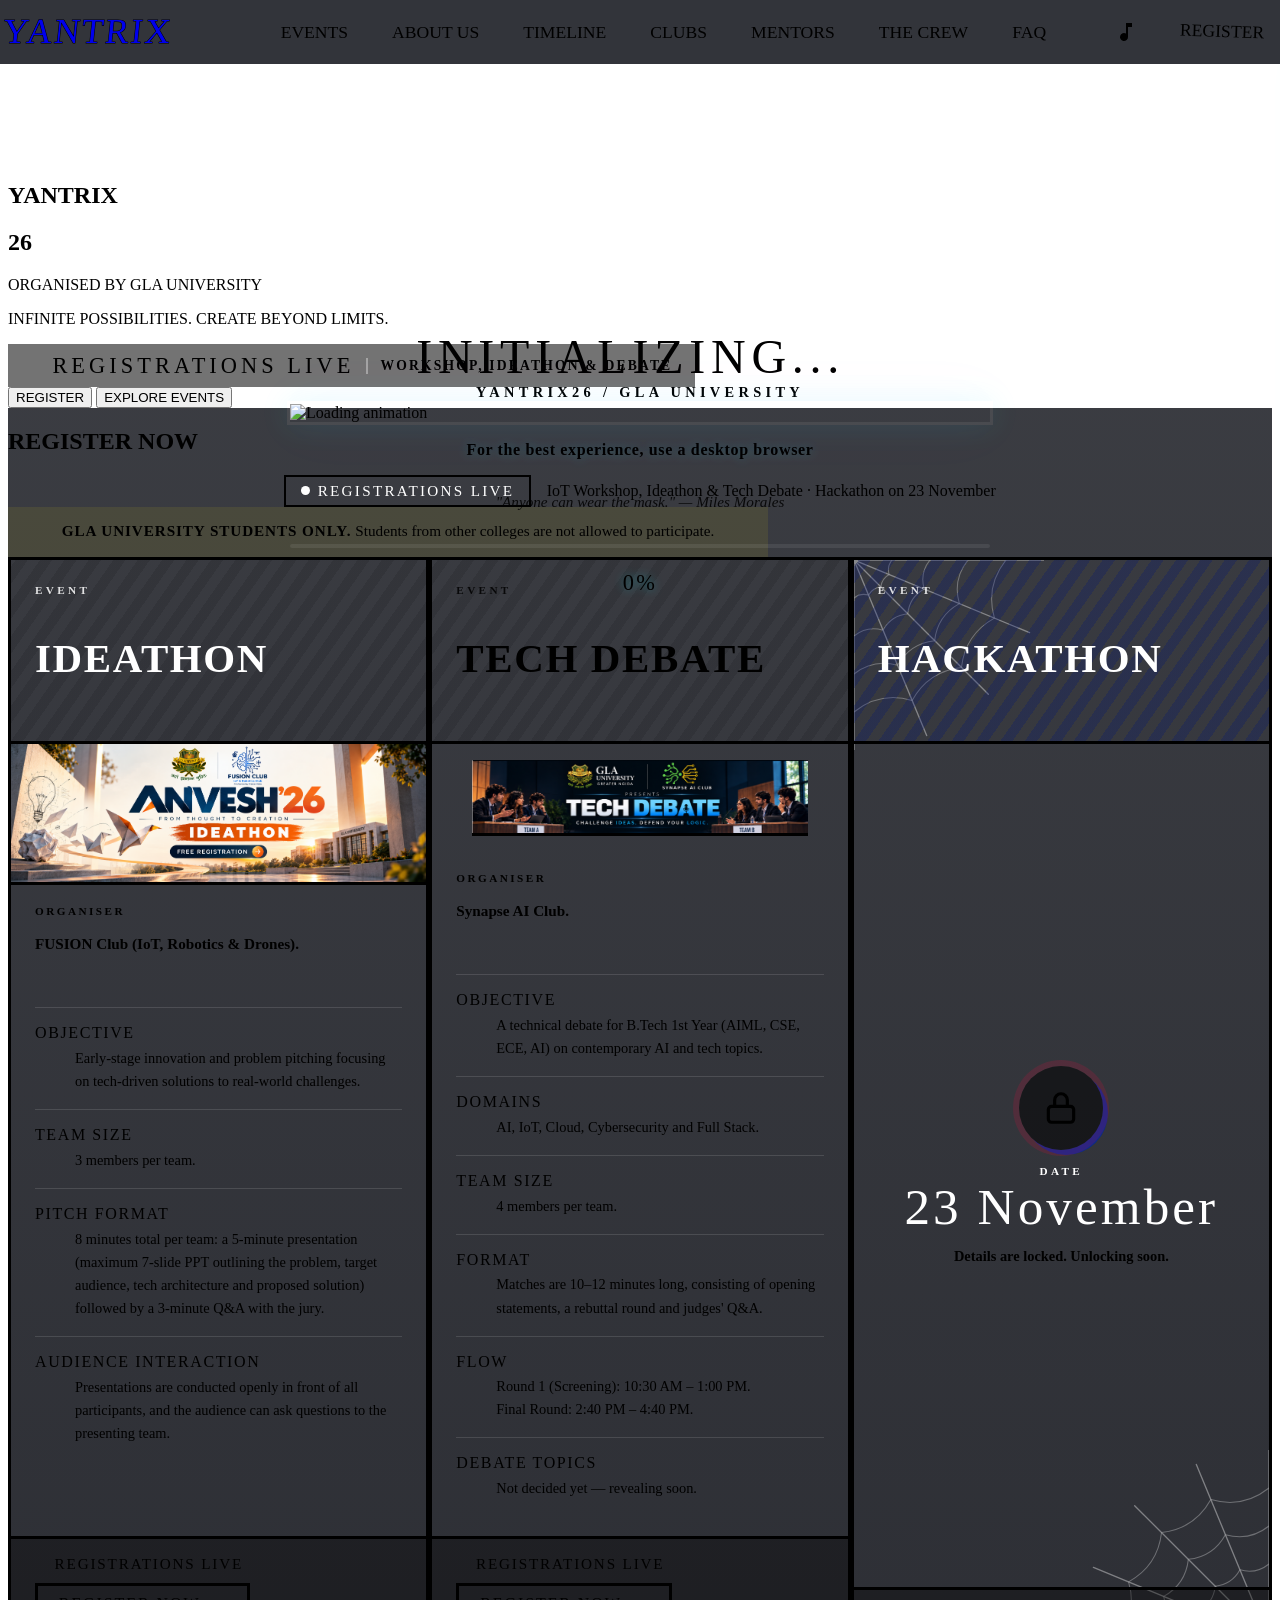
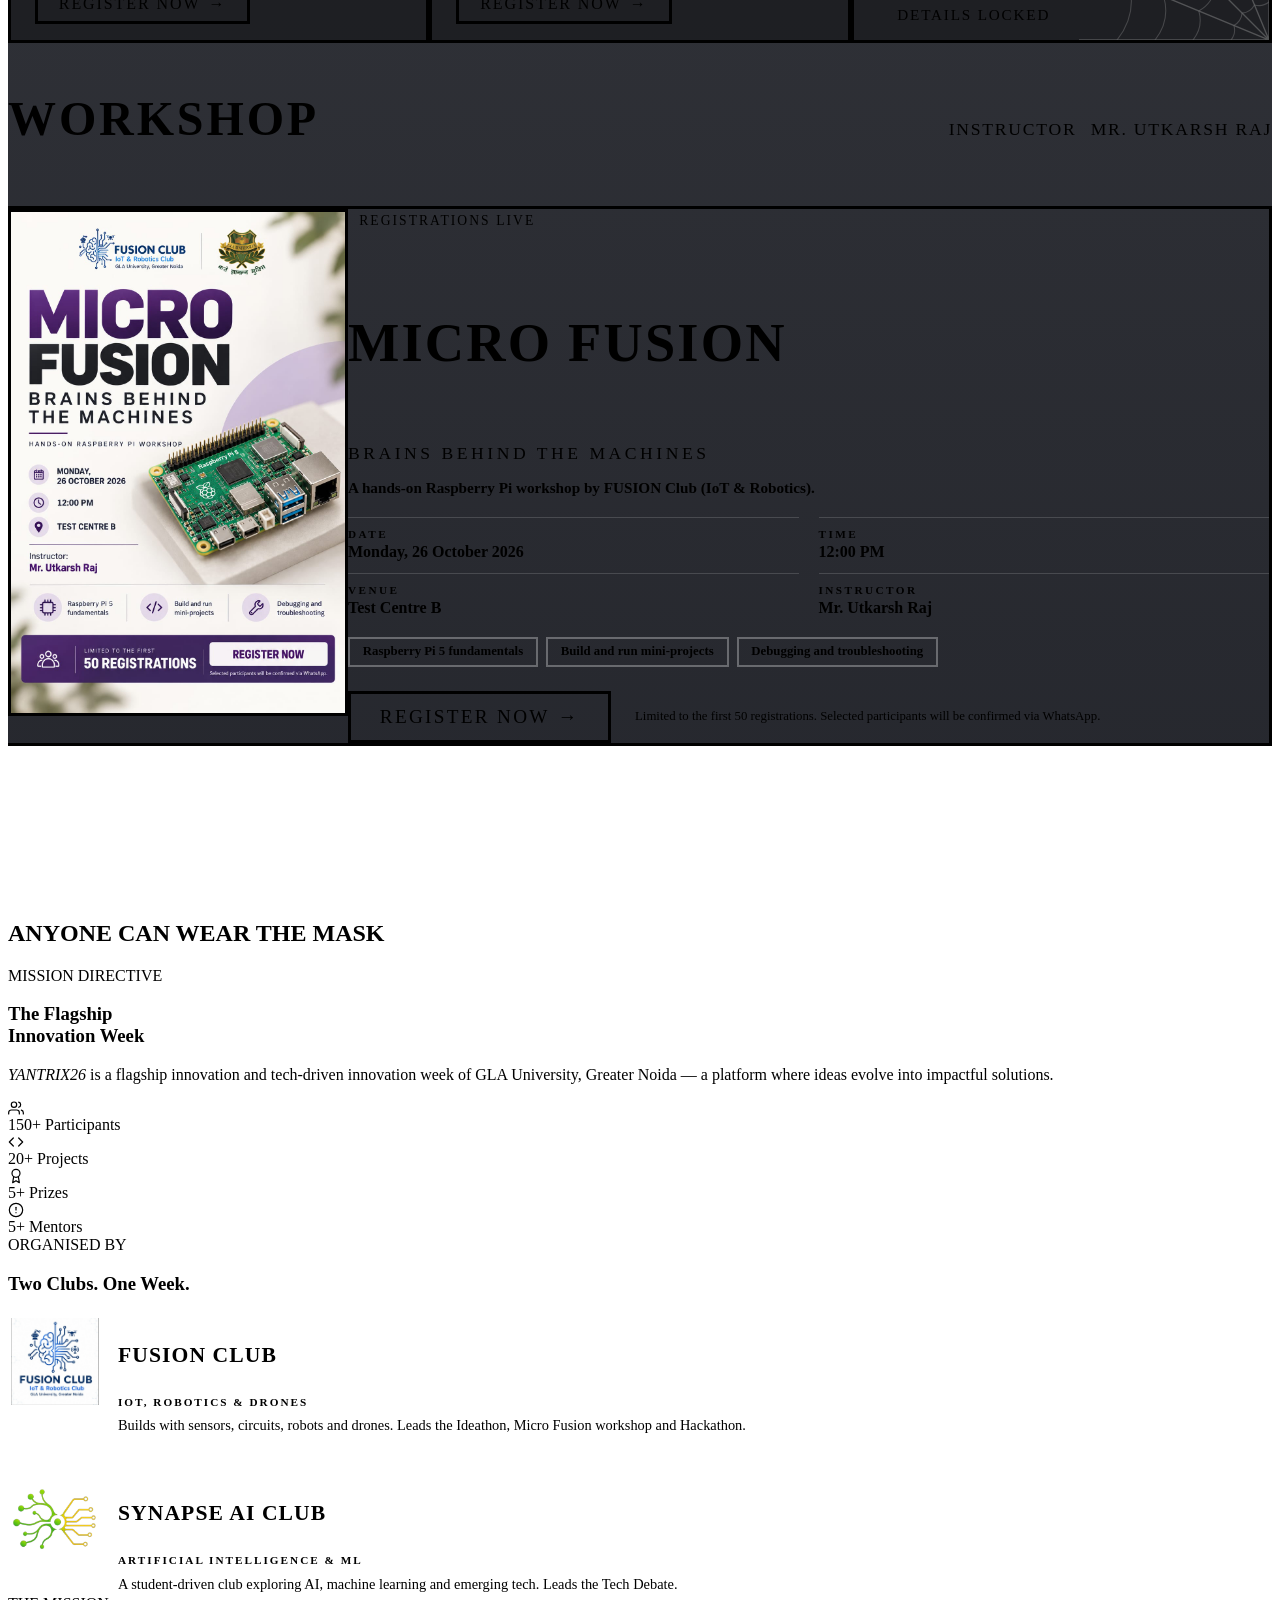
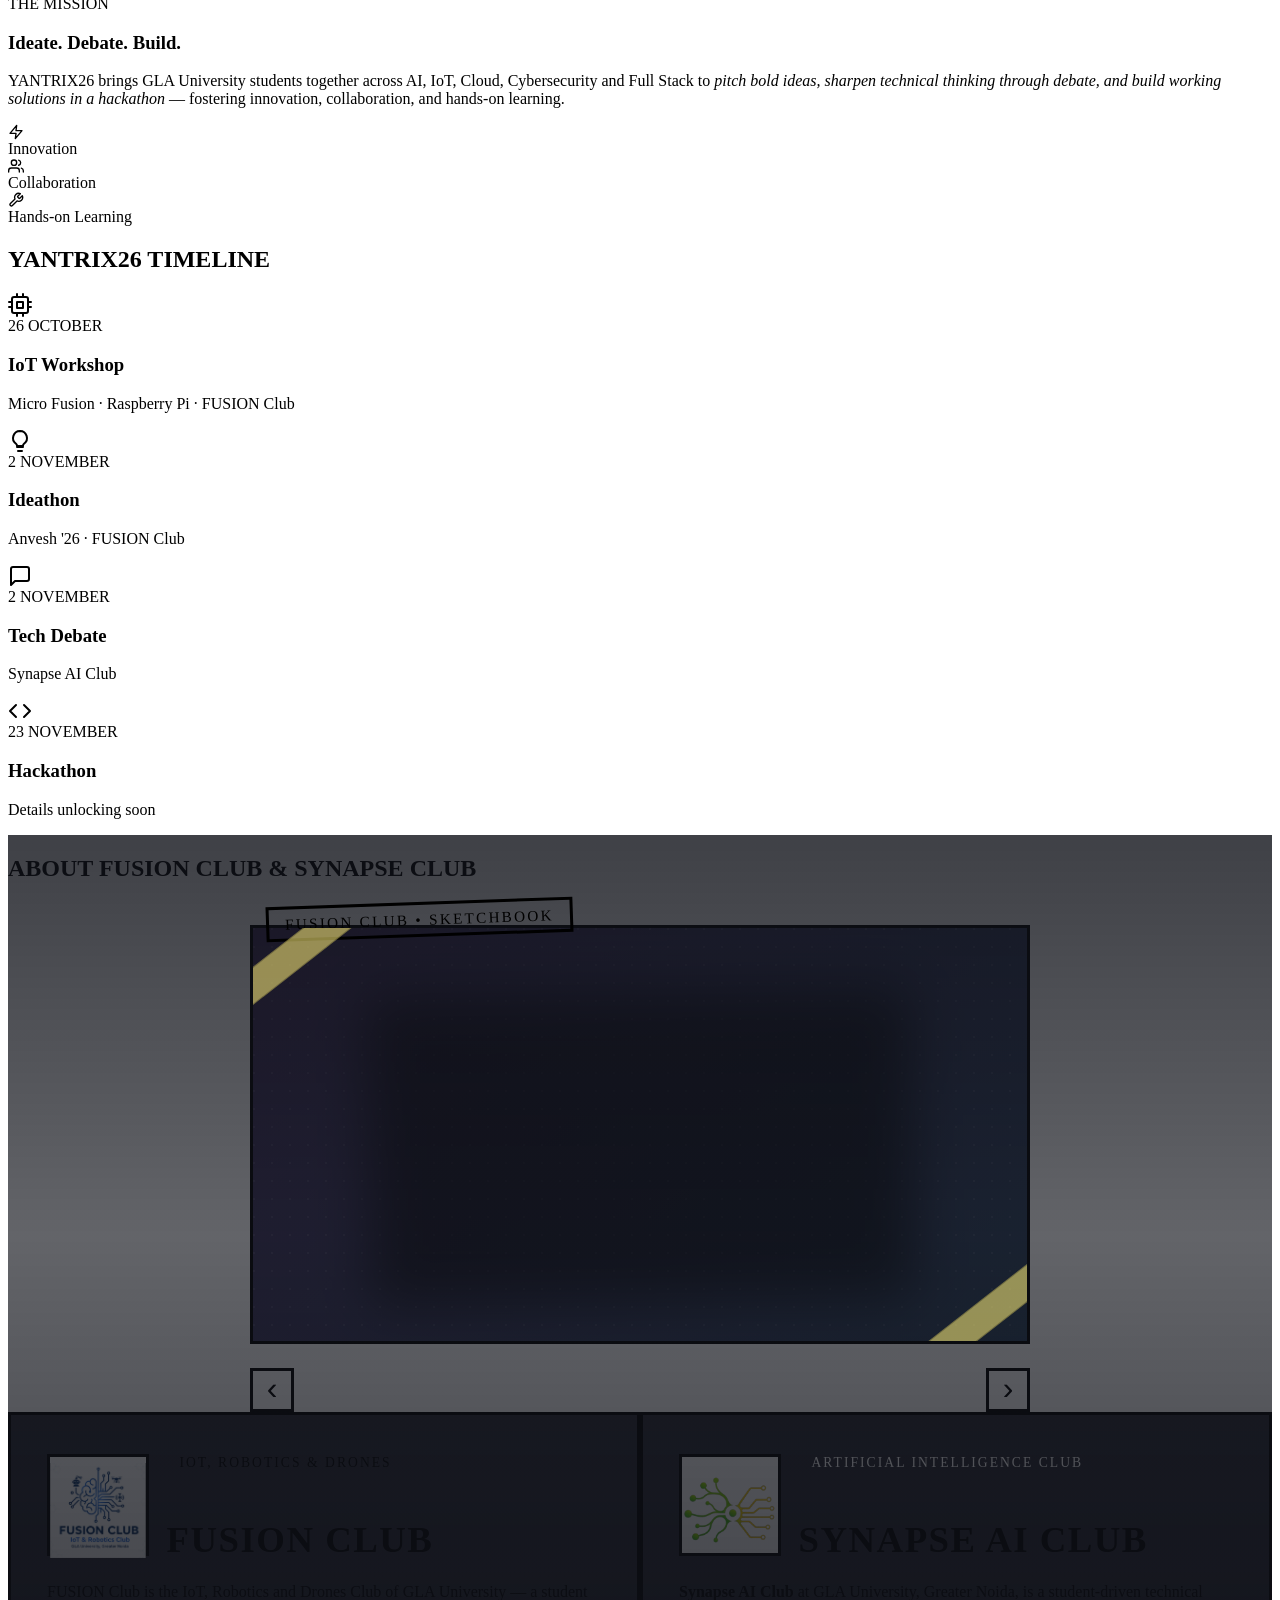
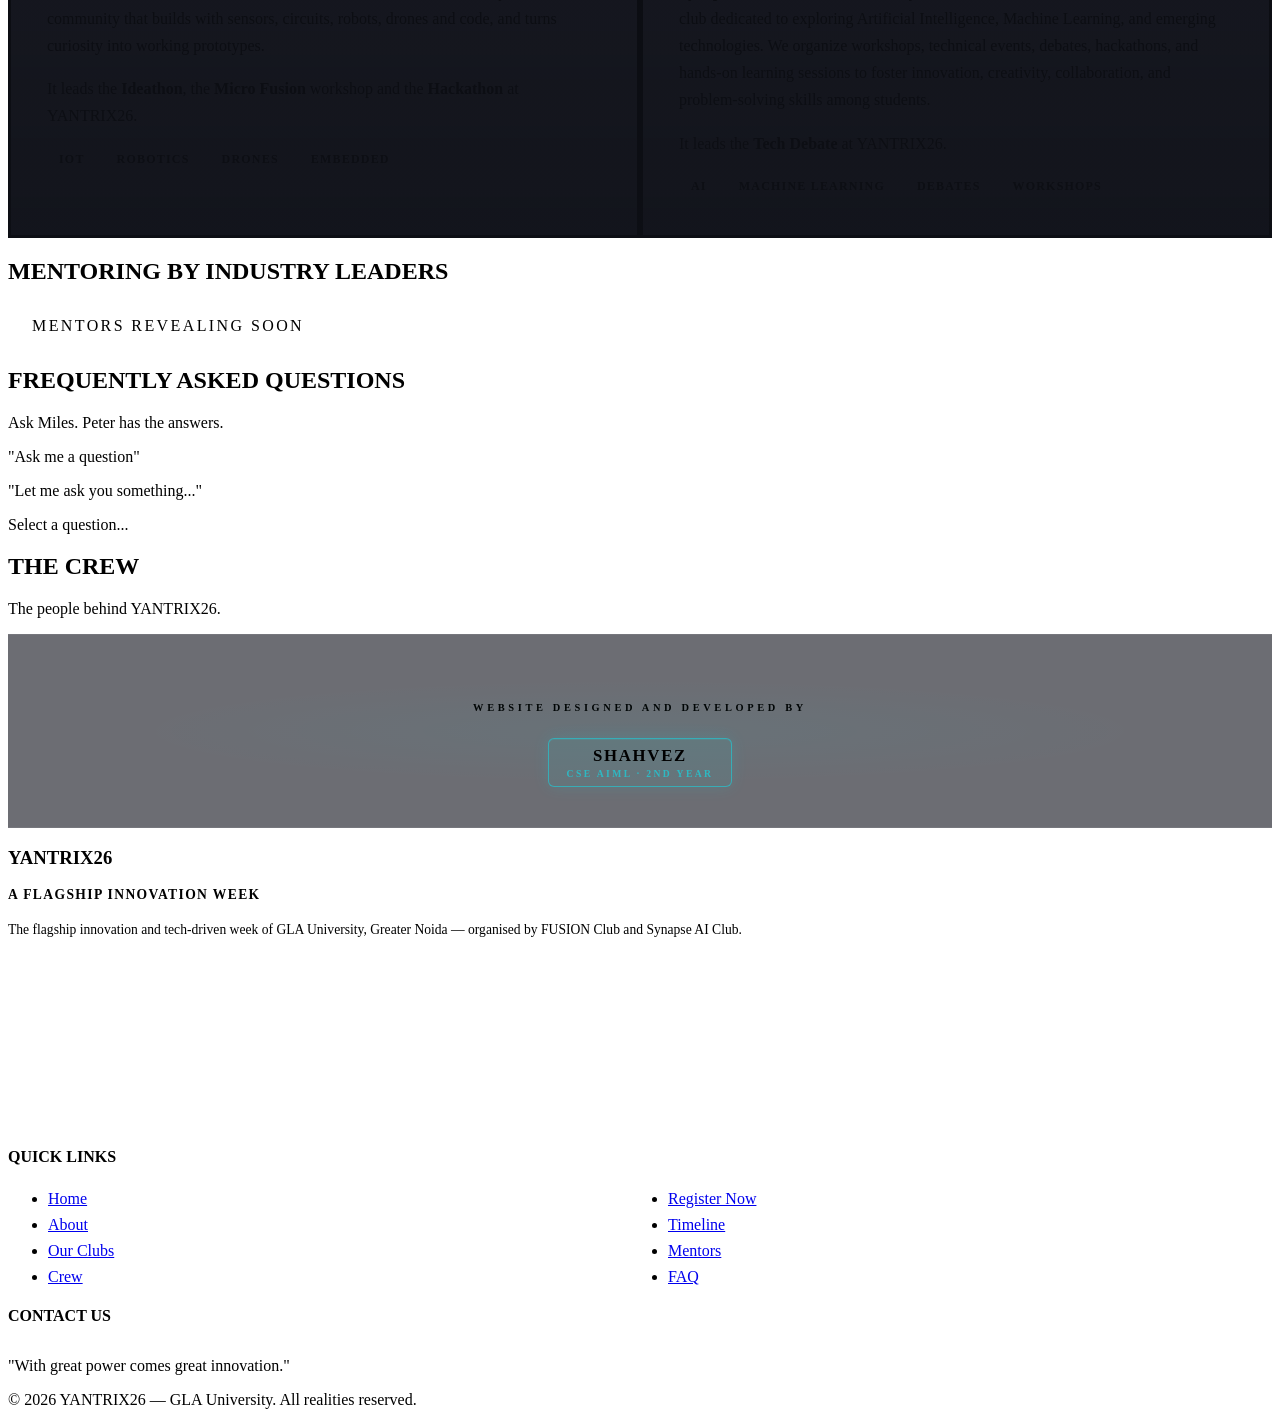
==== commit 71e4a001: "Add background music toggle beside Register button" ====
--- a/index.html
+++ b/index.html
@@ -88,7 +88,15 @@
         <li><a href="#team" class="nav__link">The Crew</a></li>
         <li><a href="#faq" class="nav__link">FAQ</a></li>
       </ul>
-      <a href="#events" class="btn btn--nav text-yellow">REGISTER</a>
+      <div class="nav__actions">
+        <button type="button" id="audio-toggle" class="audio-toggle" aria-label="Play music" aria-pressed="false">
+          <svg class="audio-toggle__note" viewBox="0 0 24 24" width="24" height="24" fill="currentColor" aria-hidden="true">
+            <path d="M12 3v10.55A4 4 0 1 0 14 17V7h4V3h-6z" />
+          </svg>
+          <span class="audio-toggle__bars" aria-hidden="true"><span></span><span></span><span></span><span></span></span>
+        </button>
+        <a href="#events" class="btn btn--nav text-yellow">REGISTER</a>
+      </div>
       <button class="nav__hamburger" id="nav-hamburger" aria-label="Toggle menu" aria-expanded="false"
         aria-controls="nav-drawer">
         <span></span>
@@ -949,6 +957,8 @@
     </div>
   </div>
 
+  <audio id="bg-audio" src="assets/dracula.mp3" preload="auto" loop></audio>
+  <script src="js/core/music.js"></script>
   <script src="js/core/hamburger.js"></script>
   <script type="module" src="js/main.js"></script>
   <script src="js/cursor.js"></script>
--- a/css/nav.css
+++ b/css/nav.css
@@ -125,6 +125,97 @@
     color: var(--c-bg);
 }
 
+/* ── Nav actions: music toggle + register ── */
+.nav__actions {
+    display: flex;
+    align-items: center;
+    gap: 1.1rem;
+    flex-shrink: 0;
+}
+
+/* ── Music toggle (borderless) ── */
+.audio-toggle {
+    display: inline-flex;
+    align-items: center;
+    justify-content: center;
+    width: 40px;
+    height: 40px;
+    padding: 0;
+    background: none;
+    border: 0;
+    box-shadow: none;
+    color: var(--c-cyan);
+    cursor: pointer;
+    -webkit-tap-highlight-color: transparent;
+    transition: transform 0.2s var(--ease-pop), color 0.2s, filter 0.2s;
+}
+
+.audio-toggle:hover {
+    transform: scale(1.12);
+    color: var(--c-yellow);
+    filter: drop-shadow(0 0 6px rgba(0, 240, 255, 0.5));
+}
+
+.audio-toggle:active {
+    transform: scale(0.94);
+}
+
+.audio-toggle:focus-visible {
+    outline: 2px solid var(--c-cyan);
+    outline-offset: 2px;
+}
+
+.audio-toggle__note {
+    display: block;
+}
+
+.audio-toggle__bars {
+    display: none;
+    align-items: center;
+    justify-content: center;
+    gap: 3px;
+    height: 24px;
+}
+
+.audio-toggle__bars span {
+    display: block;
+    width: 3px;
+    height: 100%;
+    background: currentColor;
+    border-radius: 2px;
+    transform: scaleY(0.35);
+    transform-origin: center;
+}
+
+.audio-toggle.is-playing .audio-toggle__note {
+    display: none;
+}
+
+.audio-toggle.is-playing .audio-toggle__bars {
+    display: flex;
+}
+
+.audio-toggle.is-playing .audio-toggle__bars span {
+    animation: audio-bar 0.8s infinite alternate ease-in-out;
+}
+
+.audio-toggle.is-playing .audio-toggle__bars span:nth-child(1) { animation-delay: 0s; }
+.audio-toggle.is-playing .audio-toggle__bars span:nth-child(2) { animation-delay: 0.2s; }
+.audio-toggle.is-playing .audio-toggle__bars span:nth-child(3) { animation-delay: 0.4s; }
+.audio-toggle.is-playing .audio-toggle__bars span:nth-child(4) { animation-delay: 0.15s; }
+
+@keyframes audio-bar {
+    0%   { transform: scaleY(0.3); opacity: 0.6; }
+    100% { transform: scaleY(1); opacity: 1; }
+}
+
+@media (prefers-reduced-motion: reduce) {
+    .audio-toggle.is-playing .audio-toggle__bars span {
+        animation: none;
+        transform: scaleY(0.7);
+    }
+}
+
 /* ── Hamburger button ── */
 .nav__hamburger {
     display: none;
@@ -240,8 +331,13 @@
         display: none;
     }
 
-    .nav__container > .btn--nav {
+    .nav__actions > .btn--nav {
         display: none; /* Hide desktop register button */
+    }
+
+    .nav__actions {
+        margin-left: auto;
+        margin-right: 0.25rem;
     }
 
     .nav__hamburger {
--- a/css/synapse.css
+++ b/css/synapse.css
@@ -139,7 +139,7 @@
   flex-direction: column;
   gap: 1.5rem;
   width: 100%;
-  max-width: 1080px;
+  max-width: 780px;
   margin-inline: auto;
   min-width: 0;
 }
@@ -162,12 +162,12 @@
 
 .sketchbook__stage {
   position: relative;
-  padding: clamp(1.5rem, 4vw, 3rem) clamp(1rem, 3vw, 2.5rem);
+  padding: clamp(1.25rem, 3vw, 2rem) clamp(1rem, 2.5vw, 1.75rem);
   background:
     radial-gradient(circle at 1px 1px, rgba(255, 255, 255, 0.09) 1.5px, transparent 0) 0 0 / 18px 18px,
     linear-gradient(135deg, rgba(40, 20, 70, 0.88), rgba(14, 40, 70, 0.88));
   border: 3px solid #000;
-  box-shadow: 10px 10px 0 var(--c-cyan), 20px 20px 0 var(--c-magenta);
+  box-shadow: 8px 8px 0 var(--c-cyan), 16px 16px 0 var(--c-magenta);
   overflow: hidden;
 }
 
@@ -188,7 +188,7 @@
 .sketchbook__book {
   position: relative;
   width: 100%;
-  max-width: 900px;
+  max-width: 620px;
   margin-inline: auto;
   aspect-ratio: 869 / 489;
   perspective: 2600px;
